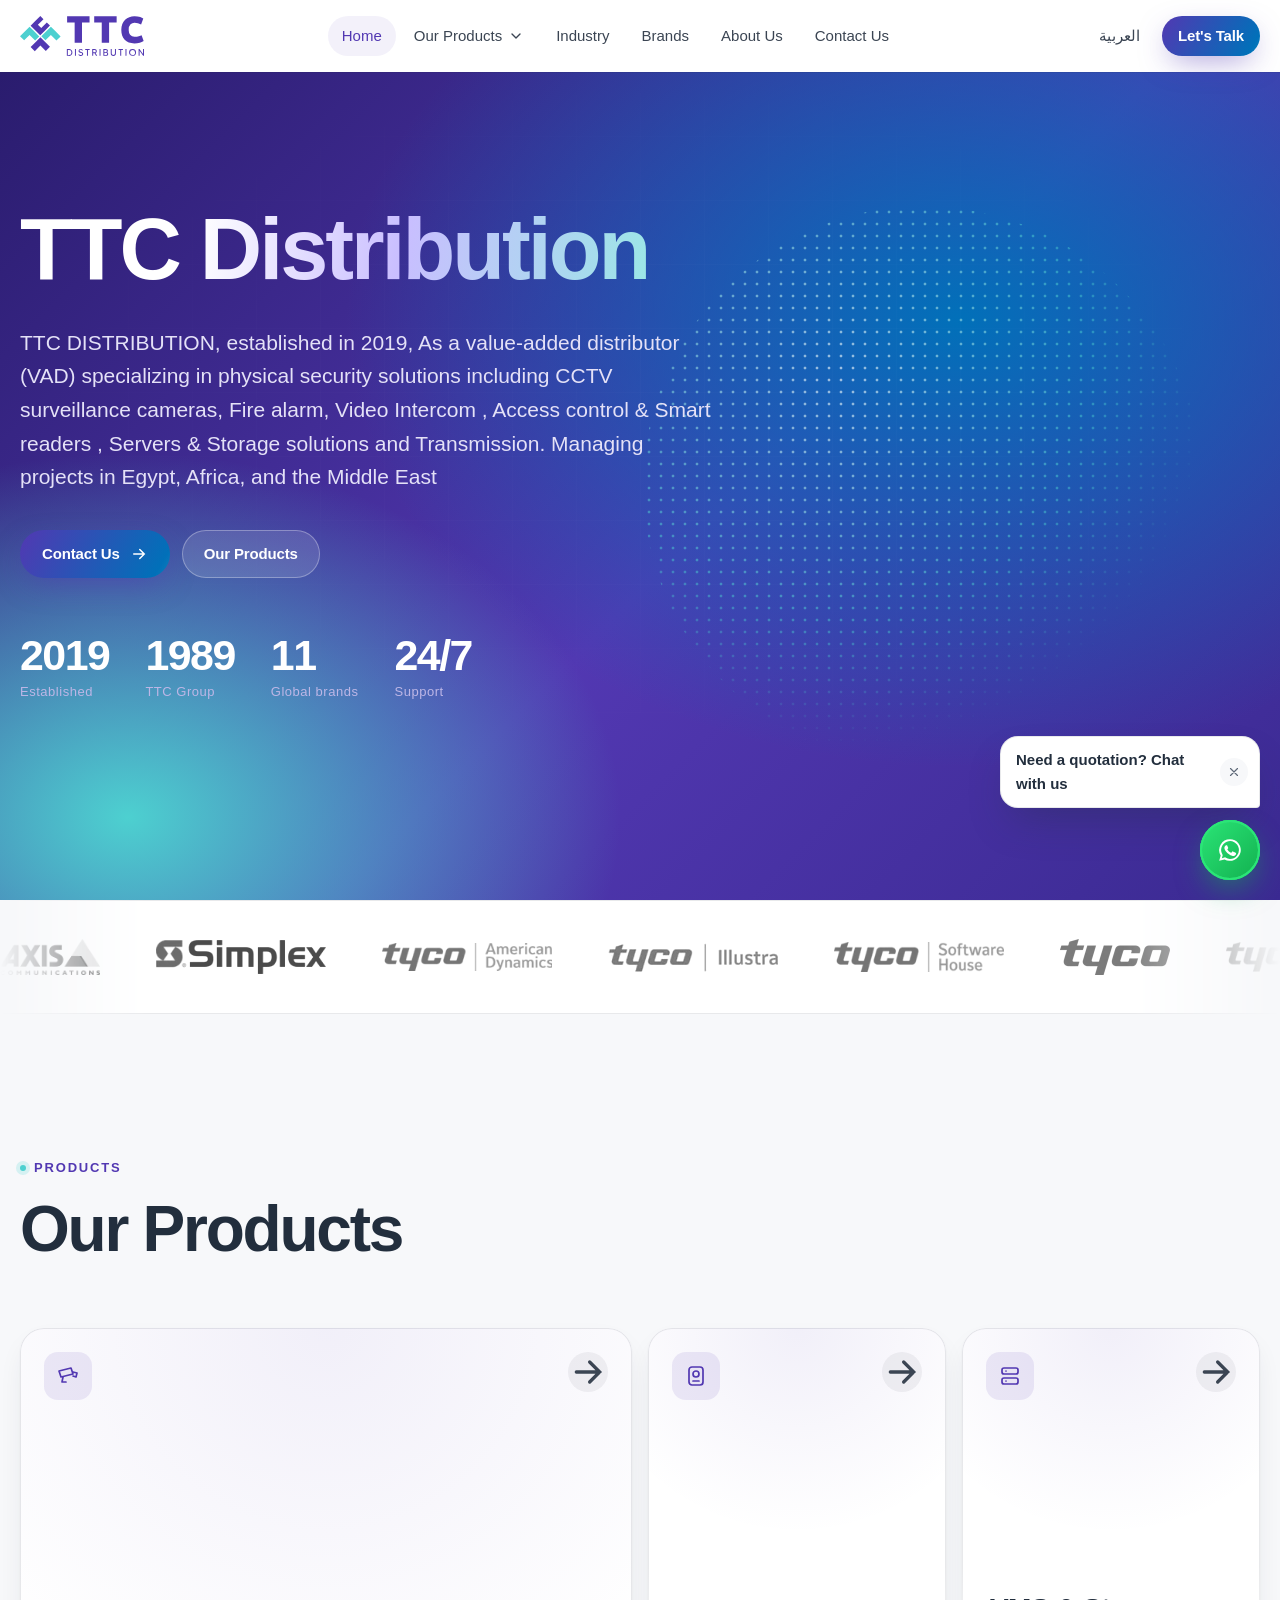
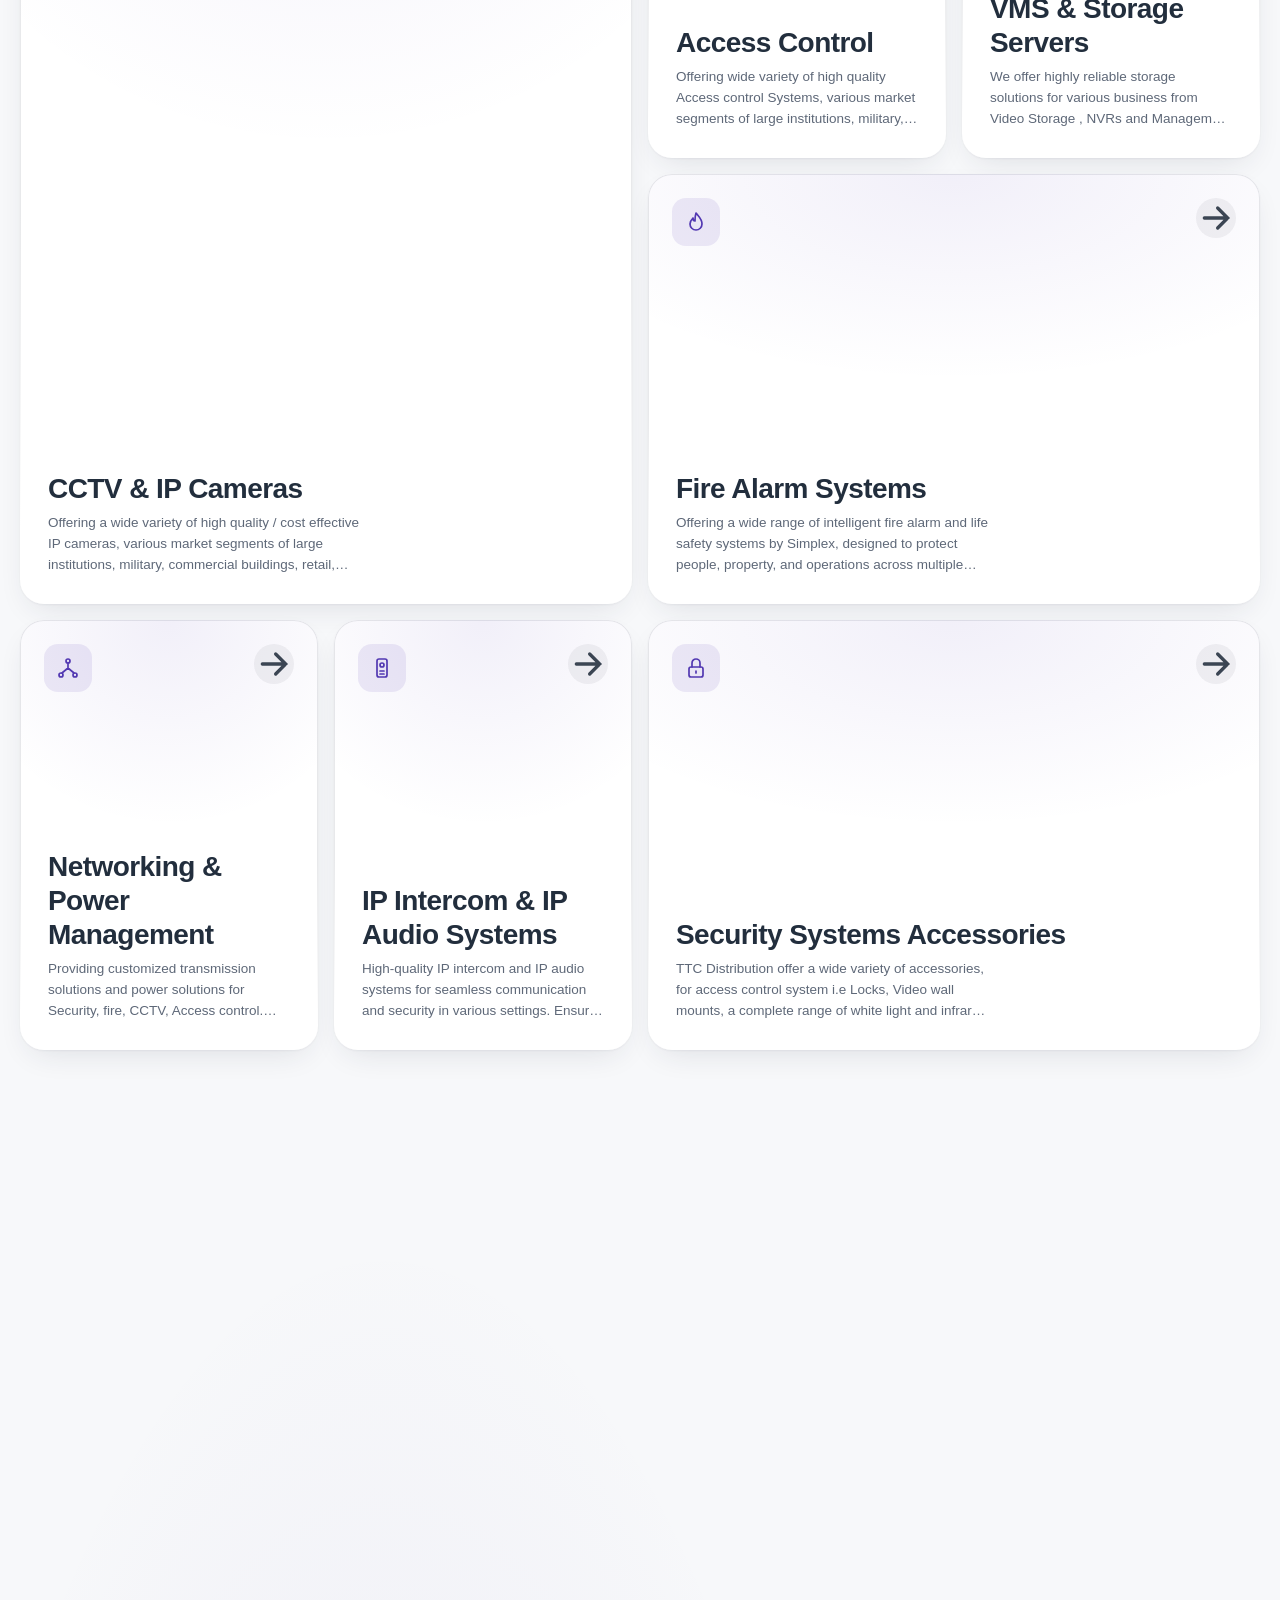
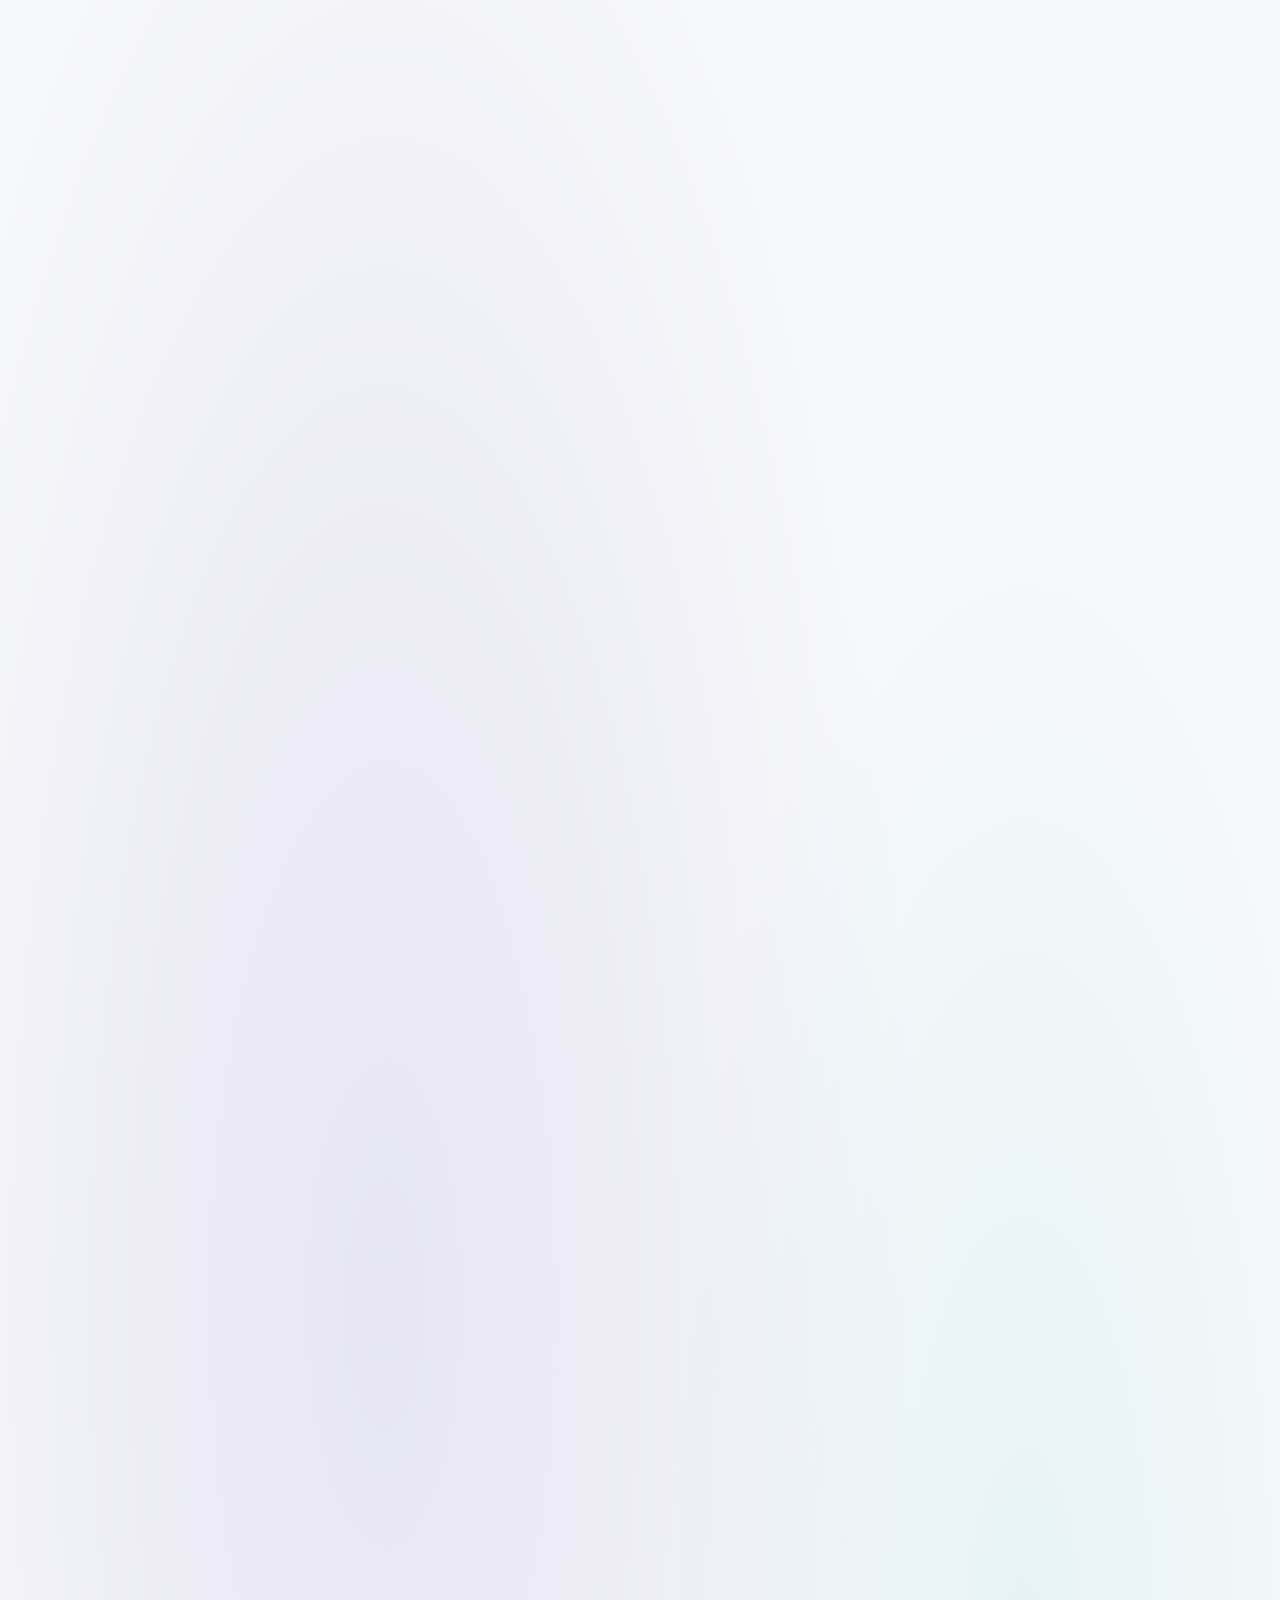
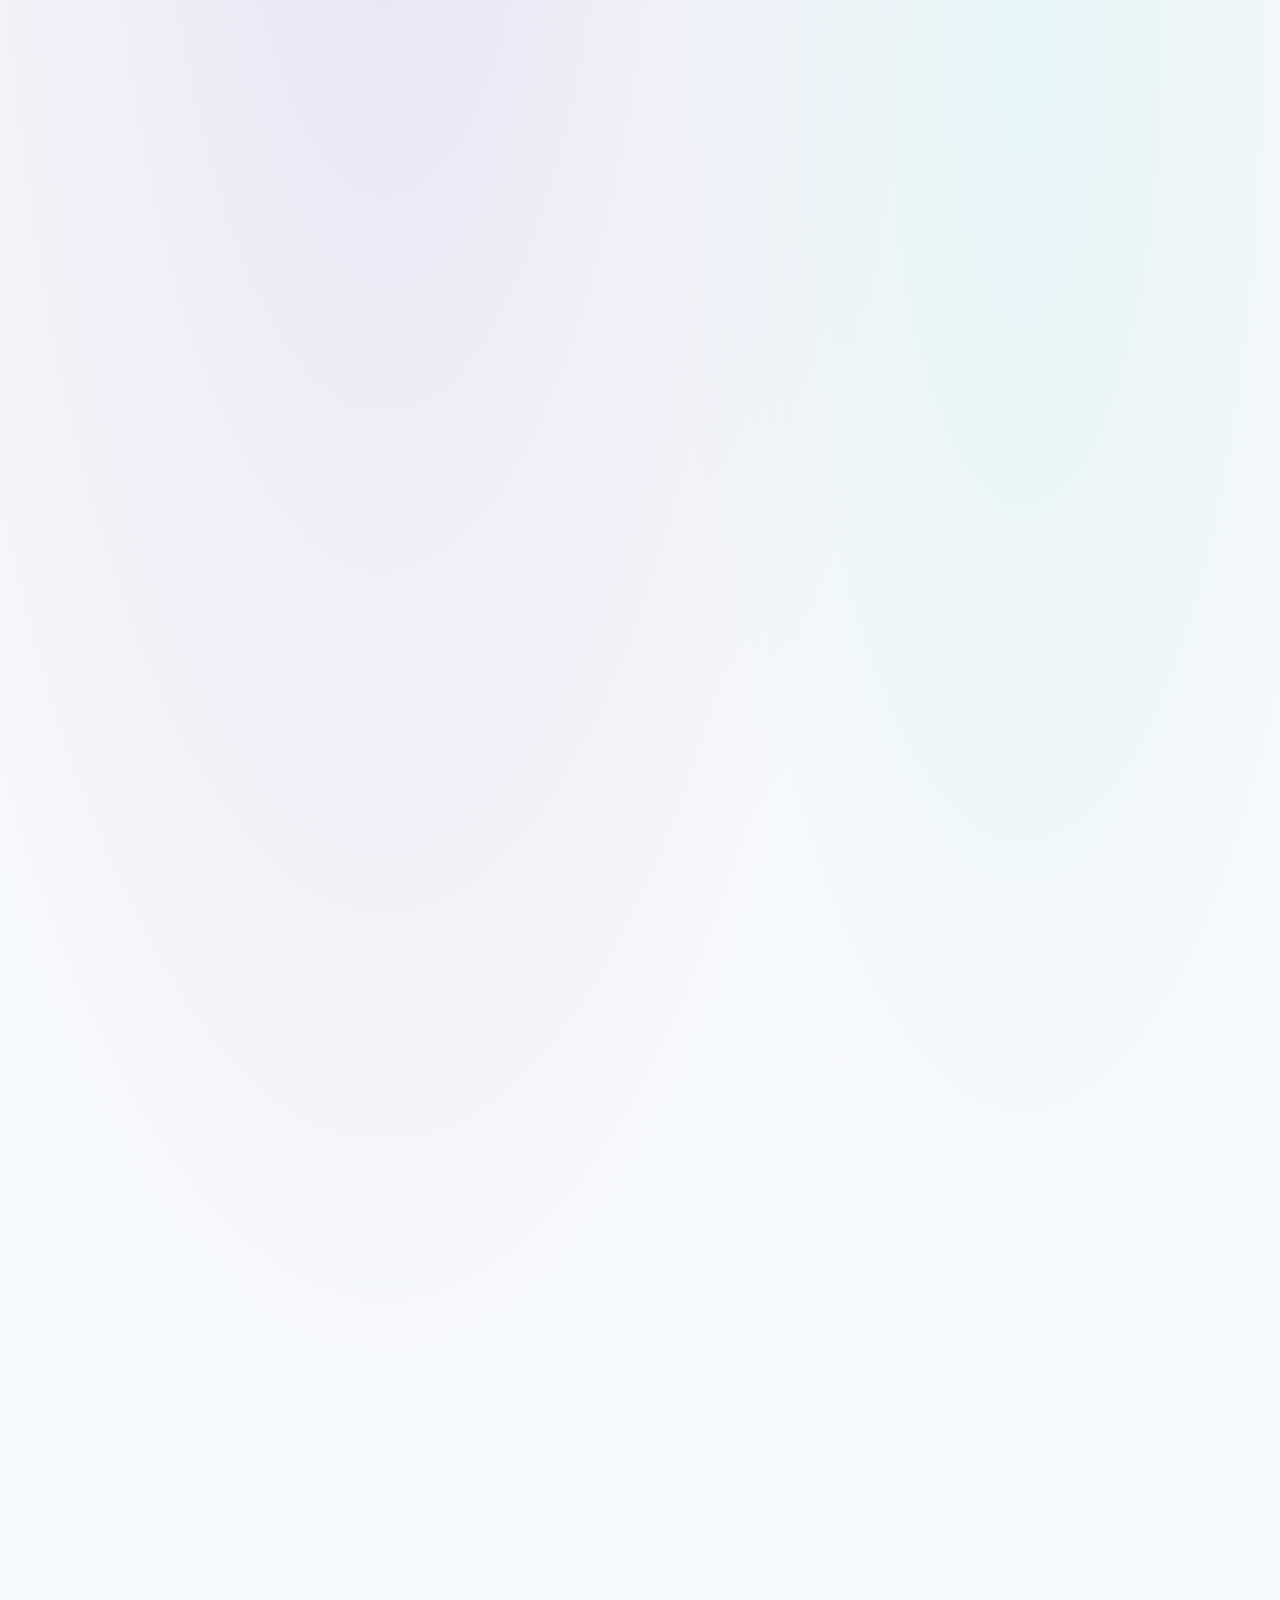
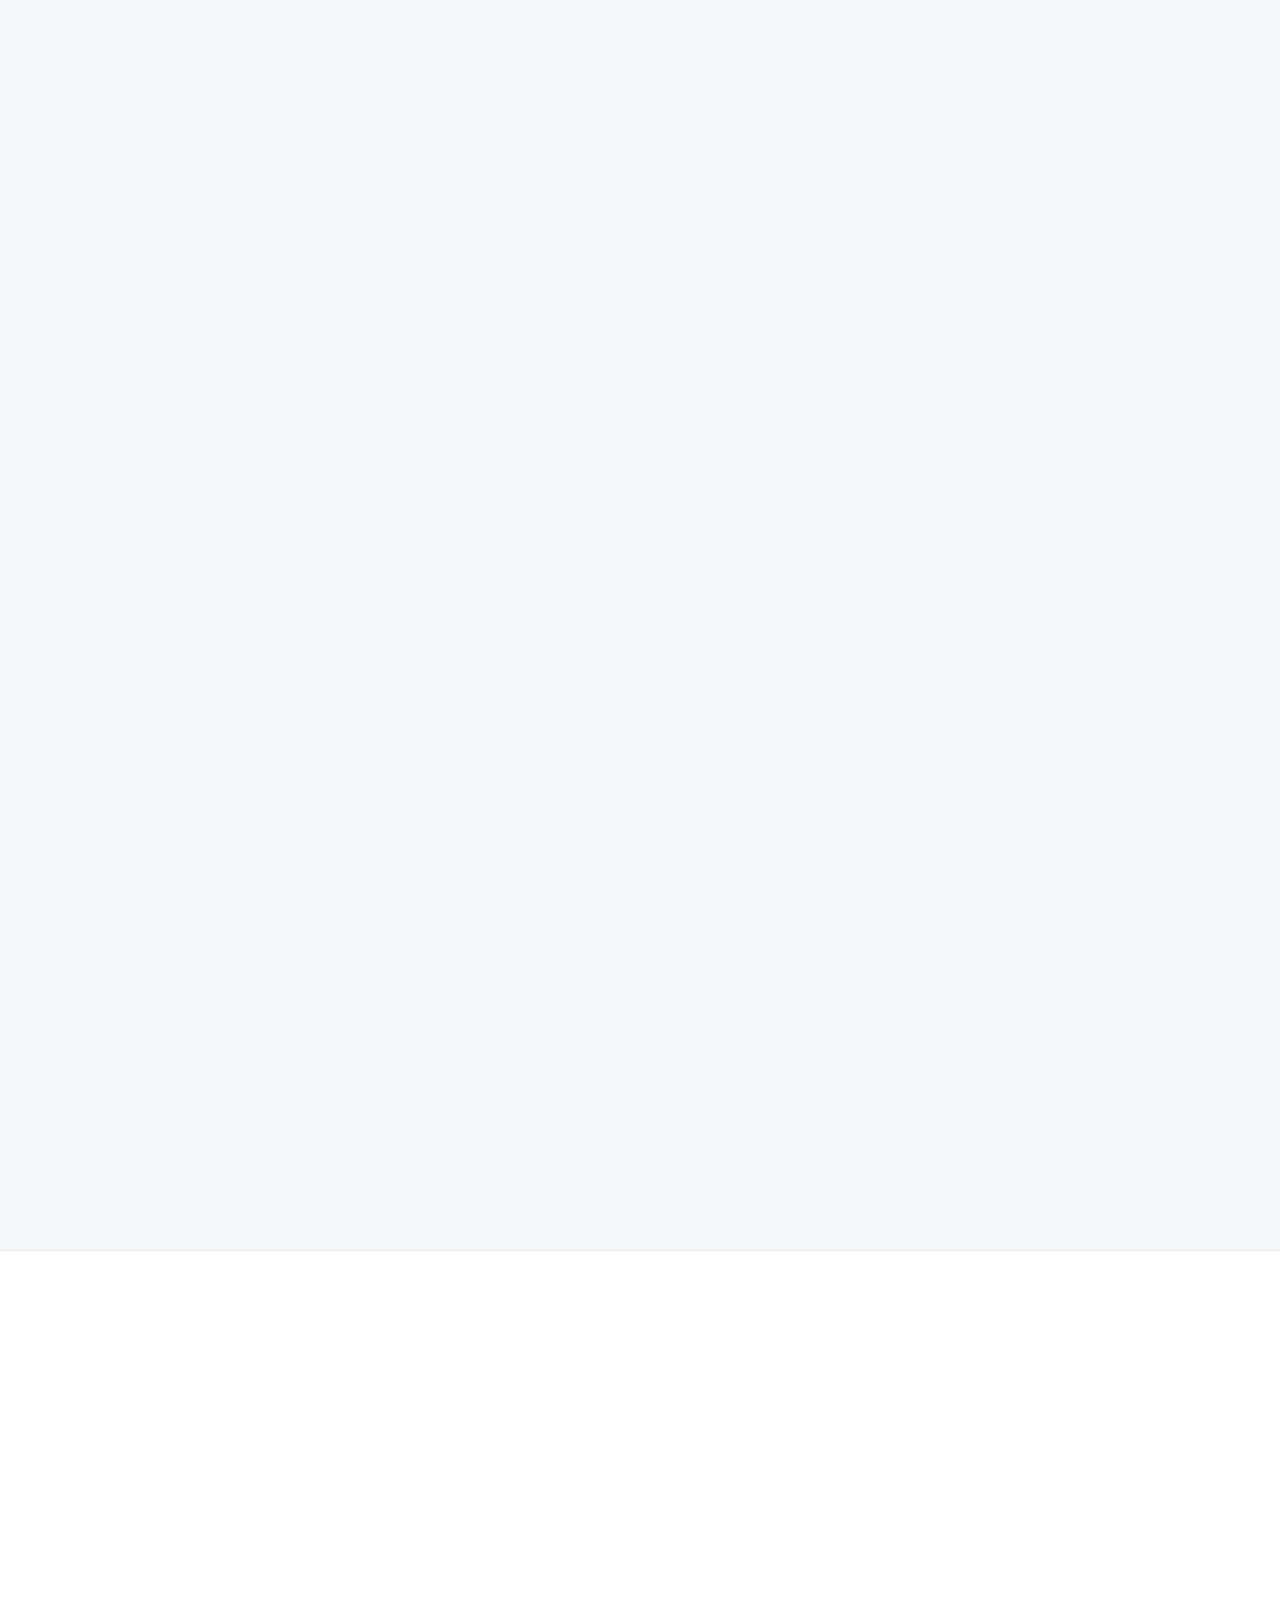
==== index.html @ cf0fea91 "TTC demo site (EN/AR) Co-Authored-By: Claude Opus 5.5 <noreply@anthropic.com>" ====
<!doctype html>
<html lang="en" dir="ltr" class="js">
<head>
  <meta charset="utf-8">
  <meta name="viewport" content="width=device-width, initial-scale=1, viewport-fit=cover">
  <title>TTC Distribution – A Value-added distributor (VAD) of Physical Security Solutions</title>
  <meta name="description" content="TTC DISTRIBUTION is a value-added distributor (VAD) of Physical security solutions such as Access control, CCTV, IP Camera, Video Storage and Management, Industrial Network and connectivity, Power Management, Security System accessories">
  <meta name="theme-color" content="#5238B2">
  <link rel="alternate" hreflang="en" href="https://ttcdist.com/">
  <link rel="alternate" hreflang="ar" href="https://ttcdist.com/ar/">
  <link rel="alternate" hreflang="x-default" href="https://ttcdist.com/">
  <link rel="icon" href="assets/img/ttc-logo.svg" type="image/svg+xml">
  <link rel="preload" href="assets/img/ttc-logo.svg" as="image">
  <style data-inline>:root{--violet-300:#A796E6;--violet-400:#6E55D6;--violet-500:#5238B2;--violet-600:#452E9A;--violet-700:#35237A;--teal-300:#9BE6E6;--teal-400:#4DD0D0;--teal-500:#2BB3B3;--blue-400:#2B8ED0;--blue-500:#0170B9;--navy-900:#222E3D;--navy-800:#3B4553;--bg:#F7F8FA;--bg-alt:#EEF1F8;--surface:#FFFFFF;--fg:#222E3D;--fg-rgb:34,46,61;--ink-300:#3B4553;--ink-400:#5E6878;--ink-500:#5F6B7D;--white:var(--fg);--line:rgba(34,46,61,.10);--grad-brand:linear-gradient(120deg,#5238B2 0%,#0170B9 60%,#4DD0D0 100%);--grad-text:linear-gradient(100deg,#5238B2 0%,#0170B9 55%,#2BB3B3 100%);--grad-glow:radial-gradient(60% 60% at 50% 40%,rgba(82,56,178,.16) 0%,rgba(1,112,185,.06) 45%,transparent 75%);--grad-card:linear-gradient(180deg,#FFFFFF 0%,#FAFBFE 100%);--grad-hero:radial-gradient(80% 90% at 75% 30%,#0170B9 0%,transparent 60%),radial-gradient(70% 80% at 10% 90%,#4DD0D0 0%,transparent 55%),linear-gradient(135deg,#2A1C6E 0%,#5238B2 55%,#3B2A92 100%);--font-sans:-apple-system,BlinkMacSystemFont,"SF Pro Display","SF Pro Text","Segoe UI",Roboto,"Helvetica Neue",Arial,sans-serif;--font-ar:-apple-system,BlinkMacSystemFont,"SF Arabic","Segoe UI","Noto Sans Arabic",Tahoma,sans-serif;--font-mono:ui-monospace,"SF Mono",Menlo,Consolas,monospace;--fs-xs:0.8125rem;--fs-sm:0.9375rem;--fs-base:1.0625rem;--fs-lg:clamp(1.125rem,1.05rem + .35vw,1.3125rem);--fs-xl:clamp(1.375rem,1.2rem + .8vw,1.75rem);--fs-2xl:clamp(1.75rem,1.4rem + 1.6vw,2.75rem);--fs-3xl:clamp(2.25rem,1.6rem + 3vw,4rem);--fs-hero:clamp(2.75rem,1.5rem + 6vw,6.5rem);--lh-tight:1.05;--lh-snug:1.2;--lh-body:1.6;--tracking-tight:-0.035em;--tracking-snug:-0.02em;--s-1:4px;--s-2:8px;--s-3:12px;--s-4:16px;--s-5:24px;--s-6:32px;--s-7:48px;--s-8:64px;--s-9:96px;--s-10:144px;--r-sm:10px;--r-md:16px;--r-lg:24px;--r-xl:32px;--r-full:999px;--shadow-1:0 1px 2px rgba(34,46,61,.06),0 8px 24px rgba(34,46,61,.08);--shadow-card:0 1px 2px rgba(34,46,61,.05),0 12px 32px -12px rgba(34,46,61,.14);--shadow-glow:0 10px 30px -8px rgba(82,56,178,.55);--ease-out:cubic-bezier(.16,1,.3,1);--ease-in-out:cubic-bezier(.65,0,.35,1);--dur-1:150ms;--dur-2:300ms;--dur-3:600ms;--container:1240px;--header-h:72px}.theme-dark{--bg:#1C1452;--surface:rgba(255,255,255,.06);--fg:#FFFFFF;--fg-rgb:255,255,255;--ink-300:#E4E1F7;--ink-400:#BDB6E6;--ink-500:#9C93D6;--white:#FFFFFF;--line:rgba(255,255,255,.14);--grad-text:linear-gradient(100deg,#FFFFFF 0%,#C9BEFF 45%,#9BE6E6 100%);--grad-card:linear-gradient(180deg,rgba(255,255,255,.08),rgba(255,255,255,.03));color:var(--ink-300)}*,*::before,*::after{box-sizing:border-box;margin:0;padding:0}html{-webkit-text-size-adjust:100%;scroll-padding-top:calc(var(--header-h) + 16px);background:var(--bg)}body{font-family:var(--font-sans);font-size:var(--fs-base);line-height:var(--lh-body);color:var(--ink-300);background:var(--bg);-webkit-font-smoothing:antialiased;-moz-osx-font-smoothing:grayscale;overflow-x:hidden}html[lang="ar"] body{font-family:var(--font-ar)}img,svg,canvas{display:block;max-width:100%}a{color:inherit;text-decoration:none}button{font:inherit;color:inherit;background:none;border:0;cursor:pointer}h1,h2,h3,h4{color:var(--white);font-weight:600;letter-spacing:var(--tracking-snug);line-height:var(--lh-snug)}:focus-visible{outline:2px solid var(--teal-400);outline-offset:3px;border-radius:6px}::selection{background:var(--violet-500);color:var(--fg)}body.is-locked{overflow:hidden}.container{width:min(100% - 40px,var(--container));margin-inline:auto}.skip-link{position:absolute;inset-inline-start:16px;top:-60px;z-index:200;background:var(--white);color:var(--surface);padding:10px 16px;border-radius:var(--r-sm);font-weight:600;transition:top var(--dur-2) var(--ease-out)}.skip-link:focus{top:12px}.sr-only{position:absolute;width:1px;height:1px;overflow:hidden;clip:rect(0 0 0 0);white-space:nowrap}.eyebrow{display:inline-flex;align-items:center;gap:8px;font-size:var(--fs-xs);font-weight:600;letter-spacing:.14em;text-transform:uppercase;color:var(--teal-300)}.eyebrow::before{content:"";width:6px;height:6px;border-radius:50%;background:var(--teal-400);box-shadow:0 0 12px var(--teal-400)}.grad-text{background:var(--grad-text);-webkit-background-clip:text;background-clip:text;color:transparent}.h-display{font-size:var(--fs-hero);line-height:var(--lh-tight);letter-spacing:var(--tracking-tight);font-weight:700}.h-section{font-size:var(--fs-3xl);line-height:1.08;letter-spacing:var(--tracking-tight);font-weight:700}.lead{font-size:var(--fs-lg);color:var(--ink-300);max-width:60ch}.btn{--h:48px;display:inline-flex;align-items:center;justify-content:center;gap:10px;min-height:var(--h);padding:0 22px;border-radius:var(--r-full);font-size:var(--fs-sm);font-weight:600;letter-spacing:-.01em;white-space:nowrap;transition:transform var(--dur-2) var(--ease-out),box-shadow var(--dur-2) var(--ease-out),background var(--dur-2)}.btn svg{width:18px;height:18px}.btn--primary{background:var(--grad-brand);background-size:160% 100%;color:var(--fg);box-shadow:var(--shadow-glow)}.btn--primary:hover{transform:translateY(-2px);background-position:100% 0}.btn--ghost{background:rgba(var(--fg-rgb),.06);color:var(--white);box-shadow:inset 0 0 0 1px rgba(var(--fg-rgb),.14)}.btn--ghost:hover{background:rgba(var(--fg-rgb),.12)}.btn--sm{--h:40px;padding:0 16px}.btn:active{transform:scale(.98)}.header{position:fixed;inset:0 0 auto;z-index:100;height:var(--header-h);transition:background var(--dur-2),box-shadow var(--dur-2),transform var(--dur-3) var(--ease-out)}.header.is-scrolled{background:rgba(5,7,13,.72);-webkit-backdrop-filter:saturate(180%) blur(20px);backdrop-filter:saturate(180%) blur(20px);box-shadow:0 1px 0 rgba(var(--fg-rgb),.06)}.header.is-hidden{transform:translateY(-100%)}.header__inner{height:100%;display:flex;align-items:center;justify-content:space-between;gap:24px}.logo{display:flex;align-items:center;gap:10px;color:var(--fg);font-weight:700;letter-spacing:-.02em}.logo svg{width:34px;height:34px}.logo small{display:block;font-size:10px;letter-spacing:.32em;color:var(--ink-400);font-weight:600}.nav{display:flex;align-items:center;gap:4px}.nav a{padding:8px 14px;border-radius:var(--r-full);font-size:var(--fs-sm);color:var(--ink-300);transition:color var(--dur-1),background var(--dur-1)}.nav a:hover,.nav a[aria-current="page"]{color:var(--fg);background:rgba(var(--fg-rgb),.06)}.header__actions{display:flex;align-items:center;gap:10px}.lang{font-size:var(--fs-sm);color:var(--ink-300);padding:8px 12px;border-radius:var(--r-full)}.lang:hover{color:var(--fg)}.burger{display:none;width:44px;height:44px;border-radius:12px;place-items:center;background:rgba(var(--fg-rgb),.06)}.burger span{display:block;width:18px;height:1.5px;background:#fff;border-radius:2px;transition:transform var(--dur-2) var(--ease-out)}.burger span+span{margin-top:5px}@media (max-width:960px){.nav,.header__actions .lang,.header__actions .btn{display:none}.burger{display:grid}}.drawer{position:fixed;inset:0;z-index:150;visibility:hidden;pointer-events:none}.drawer.is-open{visibility:visible;pointer-events:auto}.drawer__scrim{position:absolute;inset:0;background:rgba(3,5,10,.6);-webkit-backdrop-filter:blur(6px);backdrop-filter:blur(6px);opacity:0;transition:opacity var(--dur-2)}.drawer.is-open .drawer__scrim{opacity:1}.drawer__panel{position:absolute;inset-block:0;inset-inline-end:0;width:min(88vw,380px);background:var(--surface);box-shadow:-20px 0 60px rgba(0,0,0,.5);display:flex;flex-direction:column;padding:16px 20px 28px;transform:translateX(100%);transition:transform 420ms var(--ease-out);overflow-y:auto;overscroll-behavior:contain}html[dir="rtl"] .drawer__panel{transform:translateX(-100%)}.drawer.is-open .drawer__panel{transform:none}.drawer__top{display:flex;align-items:center;justify-content:space-between;height:52px;margin-bottom:12px}.drawer__close{width:44px;height:44px;border-radius:12px;display:grid;place-items:center;background:rgba(var(--fg-rgb),.06)}.drawer__close svg{width:20px;height:20px}.drawer__nav a,.drawer__nav button{display:flex;align-items:center;justify-content:space-between;width:100%;min-height:56px;font-size:1.25rem;font-weight:600;color:var(--fg);letter-spacing:-.02em;border-bottom:1px solid rgba(var(--fg-rgb),.06);text-align:start}.drawer__nav button svg{width:20px;height:20px;transition:transform var(--dur-2) var(--ease-out)}.drawer__nav button[aria-expanded="true"] svg{transform:rotate(180deg)}.drawer__sub{display:grid;grid-template-rows:0fr;transition:grid-template-rows var(--dur-2) var(--ease-out)}.drawer__sub.is-open{grid-template-rows:1fr}.drawer__sub>div{overflow:hidden}.drawer__sub a{min-height:48px;font-size:1rem;font-weight:500;color:var(--ink-300);padding-inline-start:12px;border-bottom:0}.drawer__foot{margin-top:auto;padding-top:24px;display:grid;gap:12px}.hero{position:relative;min-height:100svh;display:grid;align-items:center;overflow:hidden;isolation:isolate}.hero__canvas{position:absolute;inset:0;z-index:-1;width:100%;height:100%}.hero__glow{position:absolute;inset:-20% -10% auto;height:120%;background:var(--grad-glow);z-index:-2;pointer-events:none}.hero__grid{position:absolute;inset:0;z-index:-2;opacity:.35;pointer-events:none;background-image:linear-gradient(rgba(var(--fg-rgb),.04) 1px,transparent 1px),linear-gradient(90deg,rgba(var(--fg-rgb),.04) 1px,transparent 1px);background-size:64px 64px;mask-image:radial-gradient(70% 60% at 50% 40%,#000 30%,transparent 80%)}.hero__content{padding-top:calc(var(--header-h) + 40px);padding-bottom:120px;max-width:760px;position:relative}.hero__content .lead{margin-top:24px}.hero__cta{display:flex;flex-wrap:wrap;gap:12px;margin-top:36px}.hero__stats{display:flex;flex-wrap:wrap;gap:36px;margin-top:56px}.stat b{display:block;font-size:var(--fs-2xl);color:var(--fg);font-weight:700;letter-spacing:var(--tracking-tight);line-height:1}.stat span{font-size:var(--fs-xs);color:var(--ink-400);letter-spacing:.04em}.hero__scroll{position:absolute;bottom:28px;left:50%;translate:-50% 0;font-size:var(--fs-xs);color:var(--ink-400);display:grid;justify-items:center;gap:10px}.hero__scroll i{width:1px;height:42px;background:linear-gradient(var(--teal-400),transparent);animation:drip 2s var(--ease-in-out) infinite}@keyframes drip{0%{transform:scaleY(0);transform-origin:top}50%{transform:scaleY(1);transform-origin:top}51%{transform-origin:bottom}100%{transform:scaleY(0);transform-origin:bottom}}@media (max-width:960px){.hero{align-items:end}.hero__content{padding-bottom:96px}.hero__stats{gap:24px}}.section{padding-block:var(--s-10);position:relative}.section__head{display:grid;gap:16px;margin-bottom:var(--s-8);max-width:780px}.section__head--center{margin-inline:auto;text-align:center;justify-items:center}@media (max-width:720px){.section{padding-block:var(--s-9)}}.brands{padding-block:40px;border-block:1px solid rgba(var(--fg-rgb),.06);overflow:hidden;mask-image:linear-gradient(90deg,transparent,#000 12%,#000 88%,transparent)}.brands__track{display:flex;gap:72px;width:max-content;animation:marquee 38s linear infinite}.brands__track span{font-size:1.5rem;font-weight:700;color:var(--ink-500);letter-spacing:-.02em;white-space:nowrap}@keyframes marquee{to{transform:translateX(-50%)}}.bento{display:grid;grid-template-columns:repeat(6,1fr);gap:16px}.tile{position:relative;grid-column:span 2;min-height:300px;border-radius:var(--r-lg);padding:28px;background:var(--grad-card);box-shadow:inset 0 0 0 1px rgba(var(--fg-rgb),.07);overflow:hidden;display:flex;flex-direction:column;justify-content:flex-end;transition:transform var(--dur-3) var(--ease-out),box-shadow var(--dur-2)}.tile:hover{transform:translateY(-4px);box-shadow:inset 0 0 0 1px rgba(139,116,255,.45),0 30px 60px -30px rgba(106,75,255,.6)}.tile--wide{grid-column:span 4}.tile--tall{grid-row:span 2}.tile h3{font-size:var(--fs-xl)}.tile p{font-size:var(--fs-sm);color:var(--ink-400);margin-top:8px;max-width:42ch}.tile__icon{position:absolute;top:24px;inset-inline-start:24px;width:48px;height:48px;border-radius:14px;display:grid;place-items:center;background:rgba(106,75,255,.16);color:var(--violet-300)}.tile__icon svg{width:24px;height:24px}.tile__arrow{position:absolute;top:24px;inset-inline-end:24px;width:40px;height:40px;border-radius:50%;display:grid;place-items:center;background:rgba(var(--fg-rgb),.06);transition:transform var(--dur-2) var(--ease-out),background var(--dur-2)}.tile:hover .tile__arrow{transform:rotate(-45deg);background:var(--violet-500)}.tile__canvas{position:absolute;inset:0 0 35% 0;width:100%;height:65%;pointer-events:none}.tile__orb{position:absolute;width:260px;height:260px;border-radius:50%;filter:blur(60px);opacity:.45;top:-60px;inset-inline-end:-60px;background:var(--violet-500)}.tile__orb--teal{background:var(--teal-500)}.tile__orb--blue{background:var(--blue-500)}@media (max-width:960px){.bento{grid-template-columns:1fr 1fr}.tile,.tile--wide{grid-column:span 2}.tile--tall{grid-row:auto}}@media (min-width:600px) and (max-width:960px){.tile{grid-column:span 1}.tile--wide{grid-column:span 2}}.story{position:relative}.story__pin{height:100svh;display:grid;grid-template-columns:1fr 1fr;align-items:center;gap:48px}.story__stage{position:relative;aspect-ratio:1;max-height:72svh;justify-self:center;width:100%}.story__stage canvas{width:100%;height:100%}.story__steps{position:relative;height:280px}.story__step{position:absolute;inset:0;opacity:0}.story__step h3{font-size:var(--fs-2xl);letter-spacing:var(--tracking-tight)}.story__step p{margin-top:14px;font-size:var(--fs-lg);max-width:44ch}.story__step .num{font-family:var(--font-mono);color:var(--teal-300);font-size:var(--fs-sm);margin-bottom:12px;display:block}.story__progress{display:flex;gap:8px;margin-top:24px}.story__progress i{height:3px;flex:1;border-radius:3px;background:rgba(var(--fg-rgb),.1);overflow:hidden;position:relative}.story__progress i b{position:absolute;inset:0;background:var(--grad-brand);transform:scaleX(0);transform-origin:left}@media (max-width:960px){.story__pin{grid-template-columns:1fr;grid-template-rows:55svh auto;gap:8px;align-content:center}.story__stage{max-height:55svh;aspect-ratio:auto;height:100%}.story__steps{height:220px}}.numbers{display:grid;grid-template-columns:repeat(4,1fr);gap:1px;background:rgba(var(--fg-rgb),.07);border-radius:var(--r-lg);overflow:hidden}.numbers div{background:var(--bg);padding:40px 28px}.numbers b{display:block;font-size:var(--fs-3xl);font-weight:700;color:var(--fg);letter-spacing:var(--tracking-tight);line-height:1}.numbers span{display:block;margin-top:12px;font-size:var(--fs-sm);color:var(--ink-400)}@media (max-width:720px){.numbers{grid-template-columns:1fr 1fr}.numbers div{padding:28px 20px}}.industries{display:grid;grid-template-columns:repeat(auto-fill,minmax(220px,1fr));gap:12px}.chip-card{padding:22px;border-radius:var(--r-md);background:var(--grad-card);box-shadow:inset 0 0 0 1px rgba(var(--fg-rgb),.07);display:flex;align-items:center;gap:14px;color:var(--fg);font-weight:600}.chip-card svg{width:22px;height:22px;color:var(--teal-300);flex:none}.cta{position:relative;border-radius:var(--r-xl);padding:clamp(40px,6vw,88px);overflow:hidden;isolation:isolate;background:linear-gradient(135deg,var(--violet-700),var(--ink-850) 60%);box-shadow:inset 0 0 0 1px rgba(var(--fg-rgb),.08)}.cta::before{content:"";position:absolute;inset:auto -20% -60% 30%;height:140%;background:radial-gradient(closest-side,rgba(63,232,218,.35),transparent);z-index:-1}.cta h2{font-size:var(--fs-3xl);letter-spacing:var(--tracking-tight);max-width:18ch}.cta p{margin-top:16px;max-width:52ch}.cta .hero__cta{margin-top:32px}.footer{padding-block:72px 40px;border-top:1px solid rgba(var(--fg-rgb),.06);margin-top:var(--s-9)}.footer__grid{display:grid;grid-template-columns:1.4fr repeat(3,1fr);gap:40px}.footer h4{font-size:var(--fs-sm);color:var(--fg);margin-bottom:16px}.footer li{list-style:none}.footer li a{display:inline-block;padding:6px 0;font-size:var(--fs-sm);color:var(--ink-400)}.footer li a:hover{color:var(--fg)}.footer__bottom{display:flex;justify-content:space-between;flex-wrap:wrap;gap:12px;margin-top:56px;font-size:var(--fs-xs);color:var(--ink-500)}@media (max-width:820px){.footer__grid{grid-template-columns:1fr 1fr}.footer__grid>div:first-child{grid-column:1/-1}}.fab{position:fixed;inset-inline-end:20px;bottom:calc(20px + env(safe-area-inset-bottom));z-index:90;width:56px;height:56px;border-radius:50%;display:grid;place-items:center;background:#25D366;color:var(--fg);box-shadow:0 10px 30px rgba(37,211,102,.35);transition:transform var(--dur-2) var(--ease-out)}.fab:hover{transform:scale(1.06)}.fab svg{width:26px;height:26px}.page-hero{padding-top:calc(var(--header-h) + 72px);padding-bottom:48px;position:relative;overflow:hidden}.page-hero::before{content:"";position:absolute;inset:-40% -10% auto;height:120%;background:var(--grad-glow);z-index:-1}.crumbs{display:flex;gap:8px;font-size:var(--fs-xs);color:var(--ink-400);margin-bottom:20px;flex-wrap:wrap}.crumbs a:hover{color:var(--fg)}.crumbs span[aria-current]{color:var(--ink-300)}.catalog{display:grid;grid-template-columns:260px 1fr;gap:40px;align-items:start}.filters{position:sticky;top:calc(var(--header-h) + 20px);display:grid;gap:28px}.filters h3{font-size:var(--fs-xs);text-transform:uppercase;letter-spacing:.14em;color:var(--ink-400);margin-bottom:12px;font-weight:600}.search{position:relative}.search input{width:100%;height:48px;border-radius:var(--r-full);border:0;background:rgba(var(--fg-rgb),.06);color:var(--fg);padding:0 18px 0 44px;font:inherit;font-size:var(--fs-sm);box-shadow:inset 0 0 0 1px rgba(var(--fg-rgb),.08)}.search input:focus{outline:none;box-shadow:inset 0 0 0 1.5px var(--violet-400)}.search svg{position:absolute;left:16px;top:50%;translate:0 -50%;width:18px;height:18px;color:var(--ink-400)}.chips{display:flex;flex-wrap:wrap;gap:8px}.chip{min-height:38px;padding:0 14px;border-radius:var(--r-full);font-size:var(--fs-sm);background:rgba(var(--fg-rgb),.05);color:var(--ink-300);box-shadow:inset 0 0 0 1px rgba(var(--fg-rgb),.08);transition:all var(--dur-1)}.chip:hover{color:var(--fg)}.chip[aria-pressed="true"]{background:var(--violet-500);color:var(--fg);box-shadow:none}.catalog__bar{display:flex;justify-content:space-between;align-items:center;margin-bottom:20px;font-size:var(--fs-sm);color:var(--ink-400)}.grid{display:grid;grid-template-columns:repeat(auto-fill,minmax(260px,1fr));gap:16px}.card{position:relative;border-radius:var(--r-lg);background:var(--grad-card);box-shadow:inset 0 0 0 1px rgba(var(--fg-rgb),.07);overflow:hidden;display:flex;flex-direction:column;transition:transform var(--dur-3) var(--ease-out),box-shadow var(--dur-2)}.card:hover{transform:translateY(-4px);box-shadow:inset 0 0 0 1px rgba(139,116,255,.45),0 30px 60px -30px rgba(106,75,255,.55)}.card__media{position:relative;aspect-ratio:4/3;background:radial-gradient(60% 60% at 50% 45%,rgba(106,75,255,.25),transparent 70%)}.card__media canvas{width:100%;height:100%}.card__badge{position:absolute;top:14px;inset-inline-start:14px;font-size:11px;font-weight:600;letter-spacing:.06em;padding:5px 10px;border-radius:var(--r-full);background:rgba(5,7,13,.6);color:var(--teal-300);-webkit-backdrop-filter:blur(8px);backdrop-filter:blur(8px)}.card__3d{position:absolute;top:14px;inset-inline-end:14px;font-size:11px;font-weight:700;padding:5px 9px;border-radius:var(--r-full);background:rgba(106,75,255,.25);color:var(--violet-300)}.card__body{padding:20px 22px 22px;display:grid;gap:6px;flex:1}.card__body h3{font-size:var(--fs-lg);letter-spacing:-.02em}.card__body p{font-size:var(--fs-sm);color:var(--ink-400)}.card__specs{display:flex;flex-wrap:wrap;gap:6px;margin-top:8px}.card__specs span{font-size:12px;padding:4px 9px;border-radius:8px;background:rgba(var(--fg-rgb),.05);color:var(--ink-300)}.card__foot{display:flex;justify-content:space-between;align-items:center;margin-top:14px}.card__link{font-size:var(--fs-sm);font-weight:600;color:var(--fg);display:inline-flex;gap:6px;align-items:center}.card__link::after{content:"";position:absolute;inset:0}.rfq-add{position:relative;z-index:2;width:40px;height:40px;border-radius:50%;display:grid;place-items:center;background:rgba(var(--fg-rgb),.07);transition:background var(--dur-1)}.rfq-add:hover{background:var(--violet-500)}.rfq-add[aria-pressed="true"]{background:var(--teal-500);color:var(--ink-950)}.rfq-add svg{width:18px;height:18px}.empty{padding:60px;text-align:center;color:var(--ink-400);grid-column:1/-1}.filters__toggle{display:none}@media (max-width:960px){.catalog{grid-template-columns:1fr}.filters{position:static;display:none}.filters.is-open{display:grid}.filters__toggle{display:inline-flex}}.rfq-bar{position:fixed;left:50%;bottom:calc(20px + env(safe-area-inset-bottom));translate:-50% 140%;z-index:95;display:flex;align-items:center;gap:16px;padding:10px 10px 10px 22px;border-radius:var(--r-full);background:rgba(15,22,38,.85);-webkit-backdrop-filter:blur(18px);backdrop-filter:blur(18px);box-shadow:inset 0 0 0 1px rgba(var(--fg-rgb),.1),0 20px 50px rgba(0,0,0,.5);transition:translate var(--dur-3) var(--ease-out);color:var(--fg);font-size:var(--fs-sm)}.rfq-bar.is-visible{translate:-50% 0}@media (max-width:600px){.rfq-bar{width:calc(100% - 100px);left:20px;translate:0 140%}.rfq-bar.is-visible{translate:0 0}}.pdp{display:grid;grid-template-columns:1.15fr 1fr;gap:56px;align-items:start;padding-top:calc(var(--header-h) + 32px)}.viewer{position:sticky;top:calc(var(--header-h) + 20px);aspect-ratio:1;border-radius:var(--r-xl);overflow:hidden;background:radial-gradient(70% 70% at 50% 40%,rgba(106,75,255,.28),rgba(10,15,28,1) 75%);box-shadow:inset 0 0 0 1px rgba(var(--fg-rgb),.08);touch-action:none}.viewer canvas{width:100%;height:100%;cursor:grab}.viewer canvas:active{cursor:grabbing}.viewer__ui{position:absolute;inset:auto 16px 16px;display:flex;justify-content:space-between;align-items:center;gap:8px;pointer-events:none}.viewer__ui>*{pointer-events:auto}.views{display:flex;gap:6px;padding:6px;border-radius:var(--r-full);background:rgba(5,7,13,.6);-webkit-backdrop-filter:blur(12px);backdrop-filter:blur(12px)}.views button{min-height:36px;padding:0 12px;border-radius:var(--r-full);font-size:12px;font-weight:600;color:var(--ink-300)}.views button[aria-pressed="true"]{background:#fff;color:var(--surface)}.viewer__hint{position:absolute;top:16px;inset-inline-start:16px;font-size:12px;color:var(--ink-300);padding:6px 12px;border-radius:var(--r-full);background:rgba(5,7,13,.5);display:flex;gap:8px;align-items:center}.viewer__hint svg{width:16px;height:16px}.icon-btn{width:44px;height:44px;border-radius:50%;display:grid;place-items:center;background:rgba(5,7,13,.6);-webkit-backdrop-filter:blur(12px);backdrop-filter:blur(12px)}.icon-btn svg{width:18px;height:18px}.pdp__info h1{font-size:var(--fs-3xl);letter-spacing:var(--tracking-tight);line-height:1.05;margin-top:12px}.pdp__info .lead{margin-top:18px}.pdp__meta{display:flex;gap:10px;flex-wrap:wrap;margin-top:20px}.pdp__meta span{font-size:12px;padding:6px 12px;border-radius:var(--r-full);background:rgba(var(--fg-rgb),.06);color:var(--ink-300)}.pdp__cta{display:flex;gap:12px;flex-wrap:wrap;margin-top:32px}.specs{margin-top:48px;border-radius:var(--r-lg);overflow:hidden;box-shadow:inset 0 0 0 1px rgba(var(--fg-rgb),.08)}.specs h2{font-size:var(--fs-lg);padding:20px 22px;background:rgba(var(--fg-rgb),.03)}.specs dl{display:grid;grid-template-columns:minmax(120px,40%) 1fr}.specs dt,.specs dd{padding:14px 22px;border-top:1px solid rgba(var(--fg-rgb),.06);font-size:var(--fs-sm)}.specs dt{color:var(--ink-400)}.specs dd{color:var(--fg)}.features{display:grid;grid-template-columns:1fr 1fr;gap:12px;margin-top:24px}.feature{padding:18px;border-radius:var(--r-md);background:var(--grad-card);box-shadow:inset 0 0 0 1px rgba(var(--fg-rgb),.07)}.feature b{display:block;color:var(--fg);font-size:var(--fs-sm)}.feature span{font-size:13px;color:var(--ink-400)}.downloads{margin-top:24px;display:grid;gap:10px}.download{display:flex;align-items:center;justify-content:space-between;padding:16px 20px;border-radius:var(--r-md);background:rgba(var(--fg-rgb),.04);box-shadow:inset 0 0 0 1px rgba(var(--fg-rgb),.07);color:var(--fg);font-size:var(--fs-sm);font-weight:500}.download:hover{background:rgba(var(--fg-rgb),.08)}.download small{color:var(--ink-400);font-weight:400;margin-inline-start:8px}@media (max-width:960px){.pdp{grid-template-columns:1fr;gap:28px}.viewer{position:relative;top:0;aspect-ratio:1/1.05}.features{grid-template-columns:1fr}}.js [data-reveal]{opacity:0;transform:translateY(28px)}.split-line{display:block;overflow:hidden;padding-bottom:.06em}.split-line>span{display:inline-block}@media (prefers-reduced-motion:reduce){*,*::before,*::after{animation-duration:.01ms!important;animation-iteration-count:1!important;transition-duration:.01ms!important;scroll-behavior:auto!important}.js [data-reveal]{opacity:1;transform:none}}html[dir="rtl"] h1,html[dir="rtl"] h2,html[dir="rtl"] h3,html[dir="rtl"] h4,html[dir="rtl"] .h-display,html[dir="rtl"] .h-section,html[dir="rtl"] .btn,html[dir="rtl"] .eyebrow,html[dir="rtl"] .stat b,html[dir="rtl"] .numbers b,html[dir="rtl"] .drawer__nav a,html[dir="rtl"] .drawer__nav button{letter-spacing:0}html[dir="rtl"] .eyebrow{text-transform:none;font-size:var(--fs-sm)}html[dir="rtl"] .h-display{line-height:1.25}html[dir="rtl"] .h-section,html[dir="rtl"] .pdp__info h1,html[dir="rtl"] .cta h2{line-height:1.3}html[dir="rtl"] body{line-height:1.8}html[dir="rtl"] .grad-text{padding-bottom:.08em}html[dir="rtl"] .btn svg,html[dir="rtl"] .tile__arrow svg{transform:scaleX(-1)}html[dir="rtl"] .tile:hover .tile__arrow{transform:rotate(45deg)}html[dir="rtl"] .search svg{left:auto;right:16px}html[dir="rtl"] .search input{padding:0 44px 0 18px}html[dir="rtl"] .story__progress i b{transform-origin:right}html[dir="rtl"] .brands__track{animation-direction:reverse}html[dir="rtl"] .hero__content{margin-inline-start:0}@media (max-width:600px){html[dir="rtl"] .rfq-bar{left:auto;right:20px}}.fab{transition:transform var(--dur-3) var(--ease-out),opacity var(--dur-2)}.fab.is-hidden{transform:translateY(120px);opacity:0}@media (max-width:960px){.hero{display:block;min-height:auto}.hero__canvas{position:relative;inset:auto;height:44svh;min-height:300px;margin-top:var(--header-h)}.hero__content{padding-top:0;padding-bottom:64px;margin-top:-12px}.hero__scroll{display:none}.hero__stats{display:grid;grid-template-columns:repeat(3,auto);justify-content:start;gap:28px;margin-top:40px}.tile{min-height:210px}.story__steps{height:270px}.footer li a{display:flex;align-items:center;min-height:44px;padding:0}.crumbs a{padding-block:12px}.catalog__bar span:last-child{display:none}.fab{width:52px;height:52px}}@media (min-width:1400px){.hero>.container,.header__inner{width:min(100% - 8vw,1680px)}.hero__content{max-width:min(760px,46vw)}}.tile{min-height:360px;background:linear-gradient(180deg,rgba(var(--fg-rgb),.05),rgba(var(--fg-rgb),.01)),radial-gradient(120% 80% at 50% 0%,rgba(106,75,255,.12),transparent 60%)}.tile--tall{min-height:520px}.tile .tile__canvas{position:absolute;inset:0 0 auto 0;width:100%;height:68%;z-index:0}.tile--tall .tile__canvas{height:74%}.tile h3,.tile p{position:relative;z-index:1}.tile::after{content:"";position:absolute;inset:auto 0 0 0;height:45%;background:linear-gradient(transparent,var(--surface) 85%);z-index:0;pointer-events:none}.tile__icon,.tile__arrow{z-index:2}@media (max-width:960px){.tile{min-height:330px}.tile--tall{min-height:420px}}.story{background:radial-gradient(60% 70% at 30% 50%,rgba(106,75,255,.18),transparent 70%),radial-gradient(40% 50% at 80% 60%,rgba(63,232,218,.08),transparent 70%)}.story__pin{grid-template-columns:1.25fr 1fr}.story__stage{max-height:82svh}.story__stage::before{content:"";position:absolute;inset:8%;border-radius:50%;background:radial-gradient(closest-side,rgba(139,116,255,.35),rgba(10,124,255,.12) 60%,transparent);filter:blur(8px)}.story__ring{position:absolute;inset:4%;border-radius:50%;border:1px dashed rgba(139,116,255,.35);animation:spin 40s linear infinite;pointer-events:none}.story__ring:nth-child(2){inset:14%;border:1px solid rgba(63,232,218,.18);animation-duration:28s;animation-direction:reverse}.story__ring::after{content:"";position:absolute;top:-4px;left:50%;width:8px;height:8px;border-radius:50%;background:var(--teal-400);box-shadow:0 0 14px var(--teal-400)}@keyframes spin{to{transform:rotate(360deg)}}.story__stage canvas{position:relative;z-index:1}.story__big{position:absolute;inset-inline-end:-2%;bottom:4%;font-size:clamp(120px,16vw,240px);font-weight:800;line-height:1;letter-spacing:-.06em;color:transparent;-webkit-text-stroke:1px rgba(var(--fg-rgb),.09);pointer-events:none;z-index:0;font-family:var(--font-sans)}.story__chips{display:flex;flex-wrap:wrap;gap:8px;margin-top:20px}.story__chips span{font-size:13px;padding:7px 12px;border-radius:var(--r-full);background:rgba(var(--fg-rgb),.06);color:var(--fg);box-shadow:inset 0 0 0 1px rgba(var(--fg-rgb),.08)}.story__steps{height:330px}@media (max-width:960px){.story__pin{grid-template-columns:1fr}.story__steps{height:300px}.story__big{font-size:110px}}.ind-carousel{position:relative}.ind-track{display:grid;grid-auto-flow:column;grid-auto-columns:minmax(300px,calc((100% - 48px)/4));gap:16px;overflow-x:auto;scroll-snap-type:x mandatory;scrollbar-width:none;padding-block:6px 10px;cursor:grab;overscroll-behavior-x:contain}.ind-track::-webkit-scrollbar{display:none}.ind-track.is-dragging{cursor:grabbing;scroll-snap-type:none}.ind-card{scroll-snap-align:start;border-radius:var(--r-lg);overflow:hidden;background:var(--surface);box-shadow:inset 0 0 0 1px rgba(var(--fg-rgb),.08);display:flex;flex-direction:column;transition:transform var(--dur-3) var(--ease-out),box-shadow var(--dur-2);user-select:none}.ind-card:hover{transform:translateY(-6px);box-shadow:inset 0 0 0 1px color-mix(in srgb,var(--c1) 60%,transparent),0 30px 60px -30px var(--c1)}.ind-card__visual{position:relative;height:220px;display:grid;place-items:center;overflow:hidden;color:var(--fg);background:radial-gradient(70% 90% at 30% 20%,color-mix(in srgb,var(--c1) 85%,transparent),transparent 70%),radial-gradient(70% 90% at 80% 100%,color-mix(in srgb,var(--c2) 75%,transparent),transparent 70%),#0b1020}.ind-card__visual::before{content:"";position:absolute;inset:0;opacity:.35;background-image:linear-gradient(rgba(var(--fg-rgb),.12) 1px,transparent 1px),linear-gradient(90deg,rgba(var(--fg-rgb),.12) 1px,transparent 1px);background-size:28px 28px;mask-image:radial-gradient(70% 70% at 50% 50%,#000,transparent)}.ind-card__visual svg{position:relative;width:92px;height:92px;filter:drop-shadow(0 10px 30px rgba(0,0,0,.4));transition:transform var(--dur-3) var(--ease-out)}.ind-card:hover .ind-card__visual svg{transform:scale(1.1) rotate(-4deg)}.ind-card__num{position:absolute;top:16px;inset-inline-start:18px;font-family:var(--font-mono);font-size:13px;color:rgba(var(--fg-rgb),.75)}.ind-card__body{padding:22px 22px 24px;display:grid;gap:10px;flex:1;align-content:start}.ind-card__body h3{font-size:var(--fs-lg)}.ind-card__body p{font-size:var(--fs-sm);color:var(--ink-400)}.ind-card__tags{display:flex;flex-wrap:wrap;gap:6px;list-style:none;margin-top:4px}.ind-card__tags li{font-size:12px;padding:4px 10px;border-radius:var(--r-full);background:rgba(var(--fg-rgb),.06);color:var(--ink-300)}.ind-nav{display:flex;align-items:center;justify-content:space-between;gap:24px;margin-top:28px}.ind-dots{flex:1;height:3px;border-radius:3px;background:rgba(var(--fg-rgb),.08);position:relative;overflow:hidden;max-width:420px}.ind-dots i{position:absolute;inset-block:0;inset-inline-start:0;width:25%;border-radius:3px;background:var(--grad-brand);transition:inset-inline-start var(--dur-2) var(--ease-out)}.ind-arrows{display:flex;gap:10px}.ind-btn{width:52px;height:52px;border-radius:50%;display:grid;place-items:center;background:rgba(var(--fg-rgb),.06);box-shadow:inset 0 0 0 1px rgba(var(--fg-rgb),.1);transition:background var(--dur-1),transform var(--dur-2)}.ind-btn:hover{background:var(--violet-500);transform:scale(1.05)}.ind-btn:disabled{opacity:.35;pointer-events:none}.ind-btn svg{width:20px;height:20px}html[dir="rtl"] .ind-btn svg{transform:scaleX(-1)}@media (max-width:960px){.ind-track{grid-auto-columns:82%}.ind-card__visual{height:190px}}.cta{display:grid;grid-template-columns:1.1fr 1fr;align-items:center;gap:24px}.cta__visual{position:relative;height:420px}.cta__canvas{width:100%;height:100%}.cta__badge{position:absolute;padding:12px 16px;border-radius:16px;background:rgba(10,15,28,.7);-webkit-backdrop-filter:blur(14px);backdrop-filter:blur(14px);box-shadow:inset 0 0 0 1px rgba(var(--fg-rgb),.12),0 20px 40px rgba(0,0,0,.35);animation:float 6s var(--ease-in-out) infinite}.cta__badge b{display:block;color:var(--fg);font-size:var(--fs-xl);line-height:1.1}.cta__badge span{font-size:12px;color:var(--ink-300)}.cta__badge--0{top:8%;inset-inline-start:0}.cta__badge--1{bottom:12%;inset-inline-start:6%;animation-delay:-2s}.cta__badge--2{top:40%;inset-inline-end:0;animation-delay:-4s}@keyframes float{50%{transform:translateY(-10px)}}@media (max-width:960px){.cta{grid-template-columns:1fr}.cta__visual{height:320px}}html{overflow-x:clip}.story,.cta{overflow:clip}.story__stage{overflow:visible}.svc{display:grid;grid-template-columns:minmax(280px,380px) 1fr;gap:20px;align-items:stretch}.svc-tabs{display:grid;gap:6px;align-content:start}.svc-tab{position:relative;display:flex;align-items:center;gap:14px;min-height:64px;padding:12px 16px;border-radius:var(--r-md);text-align:start;color:var(--ink-400);font-weight:600;font-size:var(--fs-sm);overflow:hidden;transition:background var(--dur-2),color var(--dur-2)}.svc-tab:hover{color:var(--fg);background:rgba(var(--fg-rgb),.04)}.svc-tab[aria-selected="true"]{color:var(--fg);background:var(--grad-card);box-shadow:inset 0 0 0 1px rgba(139,116,255,.35)}.svc-tab__icon{flex:none;width:40px;height:40px;border-radius:12px;display:grid;place-items:center;background:rgba(var(--fg-rgb),.05);transition:background var(--dur-2),color var(--dur-2)}.svc-tab[aria-selected="true"] .svc-tab__icon{background:var(--grad-brand);color:var(--fg)}.svc-tab__icon svg{width:20px;height:20px}.svc-tab__bar{position:absolute;inset-inline-start:0;bottom:0;height:2px;width:100%;background:var(--grad-brand);transform:scaleX(0);transform-origin:left}html[dir="rtl"] .svc-tab__bar{transform-origin:right}.svc-panels{position:relative;border-radius:var(--r-xl);background:radial-gradient(80% 90% at 85% 0%,rgba(106,75,255,.22),transparent 60%),var(--surface);box-shadow:inset 0 0 0 1px rgba(var(--fg-rgb),.08);min-height:520px;overflow:hidden}.svc-panel{display:grid;grid-template-columns:200px 1fr;gap:36px;padding:clamp(28px,4vw,52px);height:100%;align-items:start}.svc-panel[hidden]{display:none}.svc-panel__visual{position:relative;aspect-ratio:1;border-radius:var(--r-lg);display:grid;place-items:center;background:radial-gradient(circle at 50% 40%,rgba(139,116,255,.45),rgba(10,124,255,.12) 55%,transparent 75%);box-shadow:inset 0 0 0 1px rgba(var(--fg-rgb),.08)}.svc-panel__visual::before{content:"";position:absolute;inset:12%;border-radius:50%;border:1px dashed rgba(63,232,218,.35);animation:spin 24s linear infinite}.svc-panel__icon{width:44%;height:44%;color:var(--fg);filter:drop-shadow(0 8px 24px rgba(106,75,255,.6))}.svc-panel__num{position:absolute;bottom:10px;inset-inline-end:14px;font-family:var(--font-mono);font-size:12px;color:var(--teal-300)}.svc-panel__text h3{font-size:var(--fs-2xl);letter-spacing:var(--tracking-tight);line-height:1.15}.svc-panel__text p{margin-top:14px;font-size:var(--fs-lg);color:var(--ink-300);max-width:56ch}.svc-chips{display:flex;flex-wrap:wrap;gap:8px;margin-top:22px}.svc-chips span{font-size:13px;padding:8px 14px;border-radius:var(--r-full);background:rgba(var(--fg-rgb),.06);color:var(--fg);box-shadow:inset 0 0 0 1px rgba(var(--fg-rgb),.08)}.calc{display:grid;grid-template-columns:1fr 1fr;gap:14px 18px;margin-top:22px}.calc label{display:grid;grid-template-columns:1fr auto;gap:8px;font-size:13px;color:var(--ink-400);align-items:center}.calc input[type=range]{grid-column:1/-1;accent-color:var(--violet-400);width:100%;height:28px}.calc output{font-weight:700;color:var(--fg);font-size:var(--fs-sm)}.calc select{grid-column:1/-1;height:44px;border-radius:12px;border:0;padding:0 12px;background:rgba(var(--fg-rgb),.06);color:var(--fg);font:inherit;font-size:var(--fs-sm);box-shadow:inset 0 0 0 1px rgba(var(--fg-rgb),.1)}.calc select option{background:var(--surface)}.calc__out{grid-column:1/-1;display:grid;grid-template-columns:1fr 1fr;gap:12px;margin-top:6px}.calc__out div{padding:18px;border-radius:var(--r-md);background:linear-gradient(135deg,rgba(106,75,255,.25),rgba(63,232,218,.1));box-shadow:inset 0 0 0 1px rgba(139,116,255,.3)}.calc__out span{display:block;font-size:12px;color:var(--ink-300)}.calc__out b{display:block;margin-top:6px;font-size:var(--fs-2xl);color:var(--fg);letter-spacing:var(--tracking-tight);line-height:1}.calc__note{grid-column:1/-1;font-size:12px;color:var(--ink-500);margin:0!important}@media (max-width:960px){.svc{grid-template-columns:1fr}.svc-tabs{grid-auto-flow:column;grid-auto-columns:max-content;overflow-x:auto;scrollbar-width:none;padding-bottom:4px;scroll-snap-type:x mandatory}.svc-tabs::-webkit-scrollbar{display:none}.svc-tab{min-height:52px;scroll-snap-align:start;white-space:nowrap}.svc-panel{grid-template-columns:1fr;gap:20px}.svc-panel__visual{width:120px}.svc-panels{min-height:0}.calc{grid-template-columns:1fr}}.faq{display:grid;grid-template-columns:1fr 1.4fr;gap:48px;align-items:start}.faq .section__head{position:sticky;top:calc(var(--header-h) + 24px)}.faq__list{display:grid;gap:10px}.faq__item{border-radius:var(--r-md);background:var(--grad-card);box-shadow:inset 0 0 0 1px rgba(var(--fg-rgb),.08);transition:box-shadow var(--dur-2)}.faq__item[open]{box-shadow:inset 0 0 0 1px rgba(139,116,255,.4)}.faq__item summary{list-style:none;cursor:pointer;display:flex;justify-content:space-between;align-items:center;gap:16px;min-height:64px;padding:16px 22px;color:var(--fg);font-weight:600}.faq__item summary::-webkit-details-marker{display:none}.faq__item summary span{position:relative;flex:none;width:28px;height:28px;border-radius:50%;background:rgba(var(--fg-rgb),.07)}.faq__item summary span::before,.faq__item summary span::after{content:"";position:absolute;left:50%;top:50%;width:12px;height:1.5px;background:#fff;translate:-50% -50%;transition:transform var(--dur-2) var(--ease-out)}.faq__item summary span::after{transform:rotate(90deg)}.faq__item[open] summary span{background:var(--violet-500)}.faq__item[open] summary span::after{transform:rotate(0)}.faq__a{padding:0 22px 20px;color:var(--ink-300);font-size:var(--fs-sm);max-width:70ch}@media (max-width:960px){.faq{grid-template-columns:1fr;gap:0}.faq .section__head{position:static}}.calc select,.calc select option{unicode-bidi:plaintext}html,body{background:var(--bg)}body{color:var(--ink-300)}.btn--primary,.chip[aria-pressed="true"],.svc-tab[aria-selected="true"] .svc-tab__icon,.ind-card__visual,.ind-card__visual *,.tile:hover .tile__arrow,.ind-btn:hover,.faq__item[open] summary span,.fab,.rfq-add:hover,.card__3d,.skip-link{color:#fff}.faq__item[open] summary span::before,.faq__item[open] summary span::after{background:#fff}.skip-link{background:var(--violet-500)}.header{background:rgba(255,255,255,.92);-webkit-backdrop-filter:saturate(180%) blur(16px);backdrop-filter:saturate(180%) blur(16px);box-shadow:0 1px 0 var(--line)}.header.is-scrolled{background:rgba(255,255,255,.96);box-shadow:0 6px 24px -12px rgba(34,46,61,.25)}.logo img{height:40px;width:auto}.nav a{color:var(--ink-300);font-weight:500}.nav a:hover,.nav a[aria-current="page"]{color:var(--violet-500);background:rgba(82,56,178,.07)}.lang{color:var(--ink-300)}.lang:hover{color:var(--violet-500)}.burger{background:rgba(82,56,178,.08)}.burger span{background:var(--violet-500)}.hero.theme-dark{background:var(--grad-hero);margin-top:var(--header-h)}.hero.theme-dark .hero__glow{display:none}.hero .hero__content{padding-top:56px}.cta.theme-dark{background:var(--grad-hero)}.cta.theme-dark::before{opacity:.5}.theme-dark .btn--ghost{background:rgba(255,255,255,.12);color:#fff;box-shadow:inset 0 0 0 1px rgba(255,255,255,.3)}.tile,.card,.ind-card,.chip-card,.faq__item,.feature,.specs,.download{background:var(--surface);box-shadow:var(--shadow-card),inset 0 0 0 1px var(--line)}.tile{background:radial-gradient(120% 80% at 50% 0%,rgba(82,56,178,.08),transparent 60%),var(--surface)}.tile:hover,.card:hover{box-shadow:0 30px 60px -30px rgba(82,56,178,.45),inset 0 0 0 1px rgba(82,56,178,.35)}.tile__icon{background:rgba(82,56,178,.1);color:var(--violet-500)}.tile__orb{opacity:.22}.svc-panels{background:radial-gradient(80% 90% at 85% 0%,rgba(82,56,178,.10),transparent 60%),var(--surface);box-shadow:var(--shadow-card),inset 0 0 0 1px var(--line)}.svc-panel__visual{background:radial-gradient(circle at 50% 40%,#6E55D6,#5238B2 55%,#35237A);box-shadow:var(--shadow-glow)}.svc-tab[aria-selected="true"]{background:var(--surface);box-shadow:var(--shadow-card),inset 0 0 0 1px rgba(82,56,178,.3);color:var(--violet-500)}.svc-tab:hover{color:var(--violet-500)}.calc__out div{background:linear-gradient(135deg,rgba(82,56,178,.10),rgba(77,208,208,.12));box-shadow:inset 0 0 0 1px rgba(82,56,178,.2)}.calc select option{background:#fff;color:var(--fg)}.numbers{background:var(--line)}.numbers div{background:var(--surface)}.brands{border-color:var(--line);background:var(--surface)}.card__badge{background:rgba(255,255,255,.9);color:var(--violet-500);box-shadow:var(--shadow-1)}.card__3d{background:var(--violet-500)}.card__media{background:radial-gradient(60% 60% at 50% 45%,rgba(82,56,178,.12),transparent 70%),var(--bg-alt)}.viewer{background:radial-gradient(70% 70% at 50% 40%,#FFFFFF,#E8EAF6 80%);box-shadow:var(--shadow-card),inset 0 0 0 1px var(--line)}.views,.icon-btn,.viewer__hint{background:rgba(255,255,255,.9);box-shadow:var(--shadow-1);color:var(--ink-300)}.views button[aria-pressed="true"]{background:var(--violet-500);color:#fff}.ind-card__visual{background:radial-gradient(70% 90% at 30% 20%,color-mix(in srgb,var(--c1) 90%,transparent),transparent 70%),radial-gradient(70% 90% at 80% 100%,color-mix(in srgb,var(--c2) 80%,transparent),transparent 70%),#2A1C6E}.ind-btn{background:var(--surface);box-shadow:var(--shadow-1),inset 0 0 0 1px var(--line);color:var(--violet-500)}.ind-btn:hover{background:var(--violet-500)}.story{background:radial-gradient(60% 70% at 30% 50%,rgba(82,56,178,.10),transparent 70%),radial-gradient(40% 50% at 80% 60%,rgba(77,208,208,.10),transparent 70%)}.story__big{-webkit-text-stroke:1.5px rgba(82,56,178,.16)}.story__stage::before{background:radial-gradient(closest-side,rgba(82,56,178,.22),rgba(1,112,185,.08) 60%,transparent)}.story__ring{border-color:rgba(82,56,178,.28)}.drawer__panel{background:var(--surface)}.drawer__nav a,.drawer__nav button{color:var(--fg);border-color:var(--line)}.footer{background:var(--surface);border-color:var(--line)}.eyebrow{color:var(--violet-500)}.eyebrow::before{background:var(--teal-400);box-shadow:0 0 0 4px rgba(77,208,208,.2)}.theme-dark .eyebrow{color:var(--teal-300)}.rfq-bar{background:rgba(255,255,255,.95);color:var(--fg);box-shadow:var(--shadow-1),inset 0 0 0 1px var(--line)}.tile::after{background:linear-gradient(transparent,var(--surface) 80%)}.js [data-reveal]{opacity:0;transform:translateY(28px);transition:opacity .9s var(--ease-out),transform .9s var(--ease-out)}.js [data-reveal].is-in{opacity:1;transform:none}.js [data-stagger]>*{opacity:0;transform:translateY(32px);transition:opacity .9s var(--ease-out),transform .9s var(--ease-out);transition-delay:calc(var(--i,0) * 70ms)}.js [data-stagger].is-in>*{opacity:1;transform:none}.is-split .split-line{display:inline-block;overflow:hidden;vertical-align:bottom;padding-bottom:.08em}.is-split .split-line>span{display:inline-block;animation:rise 1.1s var(--ease-out) both;animation-delay:calc(200ms + var(--i) * 70ms)}@keyframes rise{from{transform:translateY(110%)}}.hero .lead,.hero__cta,.hero__stats{animation:fadeUp 1s var(--ease-out) both}.hero .lead{animation-delay:.45s}.hero__cta{animation-delay:.55s}.hero__stats{animation-delay:.65s}@keyframes fadeUp{from{opacity:0;transform:translateY(20px)}}.is-anim .svc-panel__visual{animation:pop .9s var(--ease-out) both}.is-anim .svc-panel__text>*{animation:fadeUp .8s var(--ease-out) both}.is-anim .svc-panel__text>*:nth-child(2){animation-delay:.07s}.is-anim .svc-panel__text>*:nth-child(3){animation-delay:.14s}@keyframes pop{from{opacity:0;transform:scale(.85) rotate(-8deg)}}.story__big.is-anim{animation:fadeUp .8s var(--ease-out) both}.hero__canvas,.tile__canvas,.story__stage canvas,.cta__canvas,.card__media canvas,.viewer canvas{opacity:0;transition:opacity 1s var(--ease-out)}.is-3d .hero__canvas,.is-3d .tile__canvas,.is-3d .story__stage canvas,.is-3d .cta__canvas,.is-3d .card__media canvas,.is-3d .viewer canvas{opacity:1}.hero::after{content:"";position:absolute;z-index:-1;width:min(46vw,560px);aspect-ratio:1;inset-inline-end:6vw;top:50%;translate:0 -50%;border-radius:50%;background:radial-gradient(circle at 35% 30%,rgba(255,255,255,.6),rgba(77,208,208,.5) 45%,transparent 70%);-webkit-mask:radial-gradient(circle,#000 1.2px,transparent 1.7px) 0 0/12px 12px;mask:radial-gradient(circle,#000 1.2px,transparent 1.7px) 0 0/12px 12px;transition:opacity 1s}.is-3d .hero::after{opacity:0}@media (max-width:960px){.hero::after{inset-inline-end:50%;translate:50% 0;top:24px;width:70vw}}.header__inner{gap:16px}.nav__dd{position:relative}.nav__trigger{display:flex;align-items:center;gap:6px;padding:8px 14px;border-radius:var(--r-full);font-size:var(--fs-sm);font-weight:500;color:var(--ink-300)}.nav__trigger svg{width:16px;height:16px;transition:transform var(--dur-2) var(--ease-out)}.nav__trigger:hover,.nav__dd.is-open .nav__trigger,.nav__trigger[aria-current]{color:var(--violet-500);background:rgba(82,56,178,.07)}.nav__dd.is-open .nav__trigger svg{transform:rotate(180deg)}.mega{position:absolute;top:calc(100% + 12px);inset-inline-start:50%;translate:-50% 8px;width:min(640px,90vw);padding:14px;border-radius:var(--r-lg);background:#fff;box-shadow:0 30px 60px -20px rgba(34,46,61,.35),inset 0 0 0 1px var(--line);opacity:0;visibility:hidden;transition:opacity var(--dur-2),translate var(--dur-2) var(--ease-out),visibility var(--dur-2)}html[dir="rtl"] .mega{translate:50% 8px}.nav__dd.is-open .mega{opacity:1;visibility:visible;translate:-50% 0}html[dir="rtl"] .nav__dd.is-open .mega{translate:50% 0}.mega::before{content:"";position:absolute;inset:-14px 0 auto;height:14px}.mega__grid{display:grid;grid-template-columns:1fr 1fr;gap:4px}.nav .mega__item{display:flex;align-items:center;gap:12px;padding:12px;border-radius:14px;font-size:var(--fs-sm);font-weight:600;color:var(--fg);background:none}.nav .mega__item:hover{background:rgba(82,56,178,.07);color:var(--violet-500)}.mega__icon{flex:none;width:40px;height:40px;border-radius:12px;display:grid;place-items:center;background:rgba(82,56,178,.08);color:var(--violet-500);transition:background var(--dur-2),color var(--dur-2)}.mega__item:hover .mega__icon{background:var(--violet-500);color:#fff}.mega__icon svg{width:20px;height:20px}.nav .mega__all{display:block;margin-top:8px;padding:12px;border-radius:12px;text-align:center;font-weight:600;font-size:var(--fs-sm);color:var(--violet-500);background:var(--bg)}.drawer__sub a{display:flex;align-items:center;gap:12px}.drawer__sub .mega__icon{width:34px;height:34px}.fab{display:none}.wa{position:fixed;z-index:90;inset-inline-end:20px;bottom:calc(20px + env(safe-area-inset-bottom));display:flex;flex-direction:column;align-items:flex-end;gap:12px;transition:transform var(--dur-3) var(--ease-out)}html[dir="rtl"] .wa{align-items:flex-start}.wa.is-tucked{transform:translateY(8px) scale(.9)}.wa__btn{position:relative;display:flex;align-items:center;gap:0;height:60px;min-width:60px;padding:0 17px;border-radius:30px;background:linear-gradient(135deg,#2BE577,#12B04F);color:#fff;box-shadow:0 12px 30px -6px rgba(18,176,79,.6);transition:gap var(--dur-3) var(--ease-out),padding var(--dur-3) var(--ease-out),transform var(--dur-2) var(--ease-out);animation:waIn .8s 1.2s var(--ease-out) both}.wa__btn svg{position:relative;z-index:1;width:26px;height:26px;flex:none;animation:wiggle 5s 3s ease-in-out infinite}.wa__label{max-width:0;overflow:hidden;white-space:nowrap;font-weight:700;font-size:var(--fs-sm);transition:max-width var(--dur-3) var(--ease-out)}.wa__btn:hover,.wa__btn:focus-visible{gap:10px;padding-inline-end:22px;transform:translateY(-2px)}.wa__btn:hover .wa__label,.wa__btn:focus-visible .wa__label{max-width:220px}.wa__ring{position:absolute;inset:0;border-radius:inherit;border:2px solid #2BE577;animation:ring 2.6s var(--ease-out) infinite;pointer-events:none}.wa__ring+.wa__ring{animation-delay:1.3s}@keyframes ring{from{transform:scale(1);opacity:.7}to{transform:scale(1.55);opacity:0}}@keyframes wiggle{0%,86%,100%{transform:rotate(0)}88%{transform:rotate(-14deg)}90%{transform:rotate(12deg)}92%{transform:rotate(-8deg)}94%{transform:rotate(5deg)}}@keyframes waIn{from{opacity:0;transform:translateY(30px) scale(.6)}}.wa__bubble{position:relative;display:flex;align-items:center;gap:10px;max-width:260px;padding:12px 12px 12px 16px;border-radius:18px 18px 4px 18px;background:#fff;color:var(--fg);font-size:var(--fs-sm);font-weight:600;box-shadow:0 20px 40px -12px rgba(34,46,61,.35),inset 0 0 0 1px var(--line);opacity:0;visibility:hidden;transform:translateY(10px) scale(.95);transform-origin:bottom right;transition:opacity var(--dur-3),transform var(--dur-3) var(--ease-out),visibility var(--dur-3)}html[dir="rtl"] .wa__bubble{border-radius:18px 18px 18px 4px;transform-origin:bottom left;padding:12px 16px 12px 12px}.wa.has-bubble .wa__bubble{opacity:1;visibility:visible;transform:none}.wa__x{flex:none;width:28px;height:28px;border-radius:50%;display:grid;place-items:center;background:var(--bg);color:var(--ink-400)}.wa__x svg{width:14px;height:14px}@media (max-width:600px){.wa__btn{height:56px;min-width:56px;padding:0 15px}}.hero.theme-dark{min-height:calc(100svh - var(--header-h))}.hero .h-display{font-size:clamp(2.5rem,1.4rem + 5vw,5.5rem)}html[dir="rtl"] .hero .h-display{font-size:clamp(2.2rem,1.3rem + 4vw,4.5rem)}.hero__stats{display:flex;flex-wrap:wrap;gap:12px 36px}.hero__stats .stat b{color:#fff}.hero__stats .stat span{color:var(--ink-400)}@media (max-width:960px){.hero.theme-dark .hero__canvas{margin-top:0}.hero__stats{display:grid;grid-template-columns:repeat(2,auto);gap:20px 32px}}.brands{padding-block:28px}.brands__track{list-style:none;align-items:center;gap:56px}.brands__track li{flex:none;height:56px;display:grid;place-items:center}.brands__track img{height:44px;width:auto;max-width:170px;object-fit:contain;filter:grayscale(1) contrast(1.1);opacity:.7;transition:filter var(--dur-2),opacity var(--dur-2)}.brands__track li:hover img{filter:none;opacity:1}.brands:hover .brands__track{animation-play-state:paused}.bento{grid-template-columns:repeat(4,1fr)}.tile{grid-column:span 1;min-height:380px}.tile--wide{grid-column:span 2}.tile--tall{grid-row:span 2;min-height:520px}.tile p{font-size:13.5px;line-height:1.55;display:-webkit-box;-webkit-line-clamp:3;-webkit-box-orient:vertical;overflow:hidden}.tile:hover p{-webkit-line-clamp:unset}@media (max-width:1100px){.bento{grid-template-columns:repeat(2,1fr)}.tile,.tile--wide{grid-column:span 1}.tile--tall{grid-column:span 2;grid-row:auto}}@media (max-width:640px){.bento{grid-template-columns:1fr}.tile,.tile--wide,.tile--tall{grid-column:span 1;min-height:360px}}.story{height:380vh}.story .story__pin{position:sticky;top:0;height:100svh}.story.is-static{height:auto}.story.is-static .story__pin{position:static;height:auto;padding-block:80px}.story__intro{font-size:var(--fs-lg);font-weight:500;color:var(--ink-300);letter-spacing:0;line-height:1.55;margin:14px 0 24px;max-width:52ch}.story__steps{position:relative;height:250px}.story__step{position:absolute;inset:0;opacity:0;transform:translateY(24px);transition:opacity .6s var(--ease-out),transform .6s var(--ease-out);pointer-events:none}.story__step.is-active{opacity:1;transform:none;pointer-events:auto}.story.is-static .story__step{position:static;margin-bottom:24px}.story__step .num{font-family:var(--font-mono);color:var(--violet-500);font-size:var(--fs-sm)}.story__step p{font-size:var(--fs-base)}.link-arrow{color:var(--violet-500);font-weight:600}.link-arrow:hover{text-decoration:underline}@media (max-width:960px){.story__steps{height:260px}.story__intro{font-size:var(--fs-base);margin:8px 0 12px}}.ind-card__visual{height:200px}.ind-card__body{padding:18px 20px 22px}.ind-card__body h3{font-size:var(--fs-base)}.footer__mission{margin-top:16px;max-width:38ch;font-size:var(--fs-sm)}.footer__support{margin-top:10px;max-width:38ch;font-size:13px;color:var(--ink-400)}.footer__contact a{display:flex;align-items:flex-start;gap:10px}.footer__contact svg{flex:none;width:18px;height:18px;margin-top:2px;color:var(--violet-500)}.footer h4{color:var(--fg)}.contact-hero{padding-top:calc(var(--header-h) + 64px);padding-bottom:72px;background:var(--grad-hero);color:#fff}.contact-hero h1{color:#fff;font-size:var(--fs-3xl);letter-spacing:var(--tracking-tight)}.contact-hero p{color:#E4E1F7;margin-top:12px;max-width:56ch;font-size:var(--fs-lg)}.contact-cards{display:grid;grid-template-columns:repeat(3,1fr);gap:16px;margin-top:-40px;position:relative;z-index:2}.ccard{display:flex;gap:16px;align-items:flex-start;padding:24px;border-radius:var(--r-lg);background:#fff;box-shadow:var(--shadow-card),inset 0 0 0 1px var(--line);transition:transform var(--dur-3) var(--ease-out),box-shadow var(--dur-2)}.ccard:hover{transform:translateY(-4px);box-shadow:0 24px 50px -24px rgba(82,56,178,.45),inset 0 0 0 1px rgba(82,56,178,.3)}.ccard__icon{flex:none;width:48px;height:48px;border-radius:14px;display:grid;place-items:center;background:var(--grad-brand);color:#fff}.ccard__icon svg{width:22px;height:22px}.ccard h2{font-size:var(--fs-base);color:var(--fg)}.ccard p,.ccard a{font-size:var(--fs-sm);color:var(--ink-300)}.ccard a:hover{color:var(--violet-500)}.ccard__links{display:grid;gap:4px;margin-top:6px}.contact-main{display:grid;grid-template-columns:1.3fr 1fr;gap:28px;margin-top:48px;align-items:start}.cform{padding:clamp(24px,4vw,40px);border-radius:var(--r-xl);background:#fff;box-shadow:var(--shadow-card),inset 0 0 0 1px var(--line)}.cform h2{font-size:var(--fs-2xl);color:var(--fg)}.cform__grid{display:grid;grid-template-columns:1fr 1fr;gap:16px;margin-top:24px}.field{position:relative;display:grid}.field--full{grid-column:1/-1}.field input,.field textarea{width:100%;border:0;border-radius:14px;background:var(--bg);color:var(--fg);font:inherit;font-size:var(--fs-base);padding:24px 16px 10px;box-shadow:inset 0 0 0 1px var(--line);transition:box-shadow var(--dur-2),background var(--dur-2)}.field textarea{min-height:140px;resize:vertical}.field label{position:absolute;top:17px;inset-inline-start:16px;font-size:var(--fs-sm);color:var(--ink-400);pointer-events:none;transform-origin:left top;transition:transform var(--dur-2) var(--ease-out),color var(--dur-2)}html[dir="rtl"] .field label{transform-origin:right top}.field input:focus,.field textarea:focus{outline:none;background:#fff;box-shadow:inset 0 0 0 2px var(--violet-500)}.field input:focus+label,.field input:not(:placeholder-shown)+label,.field textarea:focus+label,.field textarea:not(:placeholder-shown)+label{transform:translateY(-10px) scale(.78);color:var(--violet-500)}.field.is-invalid input,.field.is-invalid textarea{box-shadow:inset 0 0 0 2px #E5484D}.field__err{font-size:12px;color:#C5383D;margin-top:6px}.cform__foot{display:flex;align-items:center;justify-content:space-between;gap:16px;flex-wrap:wrap;margin-top:20px}.cform__note{font-size:13px;color:var(--ink-400)}.cform__ok{display:none;text-align:center;padding:40px 10px}.cform.is-sent .cform__grid,.cform.is-sent .cform__foot,.cform.is-sent>h2{display:none}.cform.is-sent .cform__ok{display:block}.cform__ok svg{width:64px;height:64px;color:#12B04F;margin:0 auto 12px;animation:pop .8s var(--ease-out) both}.cform__ok h3{color:var(--fg);font-size:var(--fs-xl)}.btn.is-loading{pointer-events:none;opacity:.8}.side{display:grid;gap:16px}.mapcard{position:relative;border-radius:var(--r-xl);overflow:hidden;aspect-ratio:4/3;background:linear-gradient(135deg,#E8E4FB,#E3F6F6);box-shadow:var(--shadow-card),inset 0 0 0 1px var(--line)}.mapcard__poster{position:absolute;inset:0;display:grid;place-content:center;text-align:center;gap:12px;padding:20px;cursor:pointer;width:100%;color:var(--fg);font-weight:600;background-image:linear-gradient(rgba(82,56,178,.08) 1px,transparent 1px),linear-gradient(90deg,rgba(82,56,178,.08) 1px,transparent 1px);background-size:32px 32px}.mapcard__poster small{font-weight:400;color:var(--ink-400)}.mapcard__pin{width:56px;height:56px;border-radius:50% 50% 50% 0;rotate:-45deg;background:var(--grad-brand);display:grid;place-items:center;margin:0 auto;box-shadow:0 14px 30px -8px rgba(82,56,178,.6);animation:bob 2.4s ease-in-out infinite}.mapcard__pin i{width:18px;height:18px;border-radius:50%;background:#fff}@keyframes bob{50%{transform:translateY(-8px)}}.mapcard iframe{position:absolute;inset:0;width:100%;height:100%;border:0}@media (max-width:960px){.contact-cards{grid-template-columns:1fr;margin-top:24px}.contact-main{grid-template-columns:1fr}.cform__grid{grid-template-columns:1fr}}.card--in{animation:fadeUp .7s var(--ease-out) both;animation-delay:calc(var(--i,0) * 60ms)}.page-hero{padding-top:calc(var(--header-h) + 56px)}.tile{min-height:430px}.tile .tile__canvas{height:56%}.tile--tall .tile__canvas{height:70%}.tile--wide:not(.tile--tall) .tile__canvas{height:60%}@media (max-width:640px){.tile,.tile--wide,.tile--tall{min-height:400px}}.footer .footer__contact a{display:flex;align-items:flex-start;gap:10px}.is-split .split-line{overflow:visible}@keyframes rise{from{transform:translateY(.35em);filter:blur(8px)}}.footer h2{font-size:var(--fs-sm);color:var(--fg);margin-bottom:16px;letter-spacing:0}.brands__track img{height:36px}@keyframes rise{from{transform:translateY(.3em)}}.header,.header.is-scrolled{-webkit-backdrop-filter:none;backdrop-filter:none;background:#fff}.tile__orb{filter:none;background:radial-gradient(closest-side,var(--violet-400),transparent);opacity:.18}.tile__orb--teal{background:radial-gradient(closest-side,var(--teal-400),transparent)}.tile__orb--blue{background:radial-gradient(closest-side,var(--blue-400),transparent)}.story__stage::before{filter:none}.drawer__scrim{-webkit-backdrop-filter:none;backdrop-filter:none;background:rgba(20,16,50,.55)}.card__badge,.views,.icon-btn,.viewer__hint,.rfq-bar{-webkit-backdrop-filter:none;backdrop-filter:none}#products,#services,#industries,#faq,.footer{content-visibility:auto;contain-intrinsic-size:auto 1000px}.story,section:has(>.cta){content-visibility:auto;contain-intrinsic-size:auto 1200px}.drawer:not(.is-open) .drawer__panel{content-visibility:hidden}html,body{overflow-x:clip}</style>
  <script type="importmap">{"imports":{"three":"./assets/js/vendor/three/three.module.min.js","three/addons/":"./assets/js/vendor/three/addons/"}}</script>
  <script type="module" src="assets/js/home.js"></script>
  <script type="application/ld+json">{"@context": "https://schema.org", "@type": "Organization", "name": "TTC Distribution", "url": "https://ttcdist.com", "logo": "https://ttcdist.com/wp-content/uploads/2022/05/logofooter.svg", "foundingDate": "2019", "email": "sales@ttcdist.com", "telephone": "+201111470546", "address": {"@type": "PostalAddress", "streetAddress": "47 Nabil El Wakad, Ard El Golf", "addressLocality": "Cairo", "addressCountry": "EG"}}</script>
  <script type="application/ld+json">{"@context": "https://schema.org", "@type": "FAQPage", "mainEntity": [{"@type": "Question", "name": "What is TTC Distribution?", "acceptedAnswer": {"@type": "Answer", "text": "TTC Distribution is a value-added distributor (VAD) of physical security solutions in Egypt, established in 2019 as part of the Egyptian TTC Group (founded 1989) and headquartered in Ard El Golf, Cairo. We distribute CCTV cameras, fire alarm systems, access control, intercom, video storage servers, and networking and power solutions."}}, {"@type": "Question", "name": "Which brands does TTC Distribution distribute in Egypt?", "acceptedAnswer": {"@type": "Answer", "text": "We distribute Axis Communications, Simplex, American Dynamics, Illustra, Software House, Tyco Kantech, exacqVision, 2N, STid, Altronix and Rasilient."}}, {"@type": "Question", "name": "Do you sell to individuals or businesses?", "acceptedAnswer": {"@type": "Answer", "text": "We work with security system integrators, distributors, companies and project owners, delivering integrated solutions for commercial, industrial and government projects."}}, {"@type": "Question", "name": "What services do you offer besides supplying products?", "acceptedAnswer": {"@type": "Answer", "text": "Demo and proof of concept (POC), site survey, site design, technical, sales and installation training, and commissioning."}}, {"@type": "Question", "name": "Do you work on projects outside Cairo?", "acceptedAnswer": {"@type": "Answer", "text": "Yes. We manage projects all over Egypt, Africa and the Middle East through our system-integrator partners."}}, {"@type": "Question", "name": "How do I request a quotation?", "acceptedAnswer": {"@type": "Answer", "text": "Contact us by phone or WhatsApp on 01111470546, or through the Contact Us page, and mention the product or brand, the quantity and the project details."}}]}</script>
</head>
<body>
<main id="main">

  <section class="hero theme-dark" aria-labelledby="hero-title">
    <div class="hero__grid"></div>
    <canvas class="hero__canvas" aria-hidden="true"></canvas>
    <div class="container">
      <div class="hero__content">
        <h1 id="hero-title" class="h-display">TTC <span class="grad-text">Distribution</span></h1>
        <p class="lead">TTC DISTRIBUTION, established in 2019, As a value-added distributor (VAD) specializing in physical security solutions including CCTV surveillance cameras, Fire alarm, Video Intercom , Access control &amp; Smart readers , Servers &amp; Storage solutions and Transmission. Managing projects in Egypt, Africa, and the Middle East</p>
        <div class="hero__cta">
          <a class="btn btn--primary" href="contact.html">Contact Us <svg viewBox="0 0 24 24" fill="none" stroke="currentColor" stroke-width="2" stroke-linecap="round"><path d="M5 12h14M13 6l6 6-6 6"/></svg></a>
          <a class="btn btn--ghost" href="#products">Our Products</a>
        </div>
        <div class="hero__stats"><div class="stat"><b>2019</b><span>Established</span></div><div class="stat"><b>1989</b><span>TTC Group</span></div><div class="stat"><b>11</b><span>Global brands</span></div><div class="stat"><b>24/7</b><span>Support</span></div></div>
      </div>
    </div>
  </section>

  <section class="brands" id="brands" aria-label="Brands we distribute">
    <ul class="brands__track"><li><img src="assets/img/brands/axis.webp" alt="Axis Communications" width="220" height="79" loading="lazy" decoding="async"></li><li><img src="assets/img/brands/simplex.webp" alt="Simplex" width="220" height="43" loading="lazy" decoding="async"></li><li><img src="assets/img/brands/american-dynamics.webp" alt="American Dynamics" width="220" height="37" loading="lazy" decoding="async"></li><li><img src="assets/img/brands/illustra.webp" alt="Illustra" width="220" height="39" loading="lazy" decoding="async"></li><li><img src="assets/img/brands/software-house.webp" alt="Software House" width="220" height="38" loading="lazy" decoding="async"></li><li><img src="assets/img/brands/kantech.webp" alt="Tyco Kantech" width="220" height="72" loading="lazy" decoding="async"></li><li><img src="assets/img/brands/exacqvision.webp" alt="exacqVision" width="220" height="39" loading="lazy" decoding="async"></li><li><img src="assets/img/brands/2n.webp" alt="2N" width="169" height="80" loading="lazy" decoding="async"></li><li><img src="assets/img/brands/stid.webp" alt="STid" width="220" height="69" loading="lazy" decoding="async"></li><li><img src="assets/img/brands/altronix.webp" alt="Altronix" width="220" height="52" loading="lazy" decoding="async"></li><li><img src="assets/img/brands/rasilient.webp" alt="Rasilient" width="220" height="61" loading="lazy" decoding="async"></li><li aria-hidden="true"><img src="assets/img/brands/axis.webp" alt="" width="220" height="79" loading="lazy" decoding="async"></li><li aria-hidden="true"><img src="assets/img/brands/simplex.webp" alt="" width="220" height="43" loading="lazy" decoding="async"></li><li aria-hidden="true"><img src="assets/img/brands/american-dynamics.webp" alt="" width="220" height="37" loading="lazy" decoding="async"></li><li aria-hidden="true"><img src="assets/img/brands/illustra.webp" alt="" width="220" height="39" loading="lazy" decoding="async"></li><li aria-hidden="true"><img src="assets/img/brands/software-house.webp" alt="" width="220" height="38" loading="lazy" decoding="async"></li><li aria-hidden="true"><img src="assets/img/brands/kantech.webp" alt="" width="220" height="72" loading="lazy" decoding="async"></li><li aria-hidden="true"><img src="assets/img/brands/exacqvision.webp" alt="" width="220" height="39" loading="lazy" decoding="async"></li><li aria-hidden="true"><img src="assets/img/brands/2n.webp" alt="" width="169" height="80" loading="lazy" decoding="async"></li><li aria-hidden="true"><img src="assets/img/brands/stid.webp" alt="" width="220" height="69" loading="lazy" decoding="async"></li><li aria-hidden="true"><img src="assets/img/brands/altronix.webp" alt="" width="220" height="52" loading="lazy" decoding="async"></li><li aria-hidden="true"><img src="assets/img/brands/rasilient.webp" alt="" width="220" height="61" loading="lazy" decoding="async"></li></ul>
  </section>

  <section class="section" id="products" aria-labelledby="cat-title">
    <div class="container">
      <div class="section__head">
        <span class="eyebrow" data-reveal>Products</span>
        <h2 id="cat-title" class="h-section" data-reveal>Our Products</h2>
      </div>
      <div class="bento" data-stagger>
        <a class="tile tile--wide tile--tall" href="products.html#cctv">
          <canvas class="tile__canvas" data-model="cctv" aria-hidden="true"></canvas>
          <span class="tile__icon"><svg viewBox="0 0 24 24" fill="none" stroke="currentColor" stroke-width="1.7" stroke-linecap="round" stroke-linejoin="round" aria-hidden="true"><path d="M3 7l12-3 2 6-12 3z"/><path d="M17 8l4 1-1 4-3-1M7 13l-1 5h4"/></svg></span><span class="tile__arrow"><svg viewBox="0 0 24 24" fill="none" stroke="currentColor" stroke-width="2" stroke-linecap="round"><path d="M5 12h14M13 6l6 6-6 6"/></svg></span>
          <h3>CCTV &amp; IP Cameras</h3><p>Offering a wide variety of high quality / cost effective IP cameras, various market segments of large institutions, military, commercial buildings, retail, industrial, small business and residential.</p>
        </a>
        <a class="tile" href="products.html#access">
          <canvas class="tile__canvas" data-model="access" aria-hidden="true"></canvas>
          <span class="tile__icon"><svg viewBox="0 0 24 24" fill="none" stroke="currentColor" stroke-width="1.7" stroke-linecap="round" stroke-linejoin="round" aria-hidden="true"><rect x="5" y="3" width="14" height="18" rx="3"/><circle cx="12" cy="10" r="3"/><path d="M9 17h6"/></svg></span><span class="tile__arrow"><svg viewBox="0 0 24 24" fill="none" stroke="currentColor" stroke-width="2" stroke-linecap="round"><path d="M5 12h14M13 6l6 6-6 6"/></svg></span>
          <h3>Access Control</h3><p>Offering wide variety of high quality Access control Systems, various market segments of large institutions, military, commercial buildings, retail, industrial, small business and residential.</p>
        </a>
        <a class="tile" href="products.html#vms">
          <canvas class="tile__canvas" data-model="vms" aria-hidden="true"></canvas>
          <span class="tile__icon"><svg viewBox="0 0 24 24" fill="none" stroke="currentColor" stroke-width="1.7" stroke-linecap="round" stroke-linejoin="round" aria-hidden="true"><rect x="4" y="4" width="16" height="6" rx="2"/><rect x="4" y="14" width="16" height="6" rx="2"/><path d="M8 7h.01M8 17h.01"/></svg></span><span class="tile__arrow"><svg viewBox="0 0 24 24" fill="none" stroke="currentColor" stroke-width="2" stroke-linecap="round"><path d="M5 12h14M13 6l6 6-6 6"/></svg></span>
          <h3>VMS &amp; Storage Servers</h3><p>We offer highly reliable storage solutions for various business from Video Storage , NVRs and Management server.</p>
        </a>
        <a class="tile tile--wide" href="products.html#fire">
          <canvas class="tile__canvas" data-model="fire" aria-hidden="true"></canvas>
          <span class="tile__icon"><svg viewBox="0 0 24 24" fill="none" stroke="currentColor" stroke-width="1.7" stroke-linecap="round" stroke-linejoin="round" aria-hidden="true"><path d="M12 3c3 4 6 6 6 11a6 6 0 01-12 0c0-3 2-5 3-6 0 2 1 3 2 3 0-3 0-5 1-8z"/></svg></span><span class="tile__arrow"><svg viewBox="0 0 24 24" fill="none" stroke="currentColor" stroke-width="2" stroke-linecap="round"><path d="M5 12h14M13 6l6 6-6 6"/></svg></span>
          <h3>Fire Alarm Systems</h3><p>Offering a wide range of intelligent fire alarm and life safety systems by Simplex, designed to protect people, property, and operations across multiple sectors.</p>
        </a>
        <a class="tile" href="products.html#network">
          <canvas class="tile__canvas" data-model="network" aria-hidden="true"></canvas>
          <span class="tile__icon"><svg viewBox="0 0 24 24" fill="none" stroke="currentColor" stroke-width="1.7" stroke-linecap="round" stroke-linejoin="round" aria-hidden="true"><circle cx="12" cy="5" r="2"/><circle cx="5" cy="19" r="2"/><circle cx="19" cy="19" r="2"/><path d="M12 7v5M12 12l-6 5M12 12l6 5"/></svg></span><span class="tile__arrow"><svg viewBox="0 0 24 24" fill="none" stroke="currentColor" stroke-width="2" stroke-linecap="round"><path d="M5 12h14M13 6l6 6-6 6"/></svg></span>
          <h3>Networking &amp; Power Management</h3><p>Providing customized transmission solutions and power solutions for Security, fire, CCTV, Access control. TTC Distribution offers wireless and wired solutions that perform flawlessly under rigorous conditions.</p>
        </a>
        <a class="tile" href="products.html#intercom">
          <canvas class="tile__canvas" data-model="intercom" aria-hidden="true"></canvas>
          <span class="tile__icon"><svg viewBox="0 0 24 24" fill="none" stroke="currentColor" stroke-width="1.7" stroke-linecap="round" stroke-linejoin="round" aria-hidden="true"><rect x="7" y="3" width="10" height="18" rx="2"/><circle cx="12" cy="9" r="2"/><path d="M10 15h4M10 18h4"/></svg></span><span class="tile__arrow"><svg viewBox="0 0 24 24" fill="none" stroke="currentColor" stroke-width="2" stroke-linecap="round"><path d="M5 12h14M13 6l6 6-6 6"/></svg></span>
          <h3>IP Intercom &amp; IP Audio Systems</h3><p>High-quality IP intercom and IP audio systems for seamless communication and security in various settings. Ensure clear interactions, easy integration, remote access, real-time monitoring, and customizable settings.</p>
        </a>
        <a class="tile tile--wide" href="products.html#accessories">
          <canvas class="tile__canvas" data-model="accessories" aria-hidden="true"></canvas>
          <span class="tile__icon"><svg viewBox="0 0 24 24" fill="none" stroke="currentColor" stroke-width="1.7" stroke-linecap="round" stroke-linejoin="round" aria-hidden="true"><rect x="5" y="11" width="14" height="10" rx="2"/><path d="M8 11V7a4 4 0 018 0v4M12 15v2"/></svg></span><span class="tile__arrow"><svg viewBox="0 0 24 24" fill="none" stroke="currentColor" stroke-width="2" stroke-linecap="round"><path d="M5 12h14M13 6l6 6-6 6"/></svg></span>
          <h3>Security Systems Accessories</h3><p>TTC Distribution offer a wide variety of accessories, for access control system i.e Locks, Video wall mounts, a complete range of white light and infrared illuminators, industrial lighting, and connectivity accessories.</p>
        </a>
      </div>
    </div>
  </section>

  <section class="story" aria-labelledby="story-title">
    <div class="story__pin container">
      <div class="story__stage"><span class="story__ring"></span><span class="story__ring"></span><span class="story__big" aria-hidden="true">01</span><canvas aria-hidden="true"></canvas></div>
      <div>
        <span class="eyebrow">CCTV &amp; IP Cameras</span>
        <h2 id="story-title" class="story__intro">We offer a complete range of network cameras, from robust outdoor cameras to discreet products for sensitive environments, including fixed cameras and domes, PTZ, thermal and panoramic cameras.</h2>
        <div class="story__steps"><div class="story__step"><span class="num">01</span><h3>Fixed Dome Network Camera</h3><p>Fixed dome cameras have a fixed viewing direction with a discreet dome casing, offering protection against redirection and refocusing. The non-intrusive design makes these models suitable for use in environments that require elegance and discretion, such as high-end retail locations, banks and hotels.</p></div><div class="story__step"><span class="num">02</span><h3>Bullet Network Camera</h3><p><a class="link-arrow" href="products.html#cctv">View in catalog →</a></p></div><div class="story__step"><span class="num">03</span><h3>PTZ Network Camera</h3><p><a class="link-arrow" href="products.html#cctv">View in catalog →</a></p></div></div>
        <div class="story__progress"><i><b></b></i><i><b></b></i><i><b></b></i></div>
      </div>
    </div>
  </section>

  <section class="section" id="services" aria-labelledby="svc-title">
    <div class="container">
      <div class="section__head">
        <span class="eyebrow" data-reveal>Services</span>
        <h2 id="svc-title" class="h-section" data-reveal>Our Services</h2>
      </div>
      <div class="svc" data-reveal>
        <div class="svc-tabs" role="tablist" aria-orientation="vertical" aria-labelledby="svc-title"><button class="svc-tab" role="tab" id="svc-tab-0" aria-controls="svc-panel-0" aria-selected="true" tabindex="0"><span class="svc-tab__icon"><svg viewBox="0 0 24 24" fill="none" stroke="currentColor" stroke-width="1.7" stroke-linecap="round" stroke-linejoin="round" aria-hidden="true"><path d="M9 12l2 2 4-4"/><circle cx="12" cy="12" r="9"/></svg></span><span class="svc-tab__name">Demo &amp; POC</span><i class="svc-tab__bar"></i></button><button class="svc-tab" role="tab" id="svc-tab-1" aria-controls="svc-panel-1" aria-selected="false" tabindex="-1"><span class="svc-tab__icon"><svg viewBox="0 0 24 24" fill="none" stroke="currentColor" stroke-width="1.7" stroke-linecap="round" stroke-linejoin="round" aria-hidden="true"><circle cx="8" cy="8" r="3"/><circle cx="17" cy="9" r="2.5"/><path d="M2 20c0-3.3 2.7-6 6-6s6 2.7 6 6M14 20c0-2.5 1.5-4.5 3.5-4.5S21 17.5 21 20"/></svg></span><span class="svc-tab__name">Joint Meetings &amp; Senior Presentations</span><i class="svc-tab__bar"></i></button><button class="svc-tab" role="tab" id="svc-tab-2" aria-controls="svc-panel-2" aria-selected="false" tabindex="-1"><span class="svc-tab__icon"><svg viewBox="0 0 24 24" fill="none" stroke="currentColor" stroke-width="1.7" stroke-linecap="round" stroke-linejoin="round" aria-hidden="true"><circle cx="11" cy="11" r="7"/><path d="M21 21l-4.3-4.3"/><path d="M11 8v3l2 2"/></svg></span><span class="svc-tab__name">Site Survey</span><i class="svc-tab__bar"></i></button><button class="svc-tab" role="tab" id="svc-tab-3" aria-controls="svc-panel-3" aria-selected="false" tabindex="-1"><span class="svc-tab__icon"><svg viewBox="0 0 24 24" fill="none" stroke="currentColor" stroke-width="1.7" stroke-linecap="round" stroke-linejoin="round" aria-hidden="true"><path d="M12 2l9 5-9 5-9-5z"/><path d="M3 12l9 5 9-5M3 17l9 5 9-5"/></svg></span><span class="svc-tab__name">Site Design</span><i class="svc-tab__bar"></i></button><button class="svc-tab" role="tab" id="svc-tab-4" aria-controls="svc-panel-4" aria-selected="false" tabindex="-1"><span class="svc-tab__icon"><svg viewBox="0 0 24 24" fill="none" stroke="currentColor" stroke-width="1.7" stroke-linecap="round" stroke-linejoin="round" aria-hidden="true"><rect x="5" y="2" width="14" height="20" rx="2"/><path d="M8 6h8M8 11h.01M12 11h.01M16 11h.01M8 15h.01M12 15h.01M16 15h.01M8 19h.01M12 19h4"/></svg></span><span class="svc-tab__name">Configuration Calculator</span><i class="svc-tab__bar"></i></button><button class="svc-tab" role="tab" id="svc-tab-5" aria-controls="svc-panel-5" aria-selected="false" tabindex="-1"><span class="svc-tab__icon"><svg viewBox="0 0 24 24" fill="none" stroke="currentColor" stroke-width="1.7" stroke-linecap="round" stroke-linejoin="round" aria-hidden="true"><path d="M2 7l10-4 10 4-10 4z"/><path d="M6 9v5c3 2.5 9 2.5 12 0V9"/></svg></span><span class="svc-tab__name">Training</span><i class="svc-tab__bar"></i></button><button class="svc-tab" role="tab" id="svc-tab-6" aria-controls="svc-panel-6" aria-selected="false" tabindex="-1"><span class="svc-tab__icon"><svg viewBox="0 0 24 24" fill="none" stroke="currentColor" stroke-width="1.7" stroke-linecap="round" stroke-linejoin="round" aria-hidden="true"><rect x="3" y="5" width="18" height="16" rx="2"/><path d="M8 3v4M16 3v4M3 10h18M9 15l2 2 4-4"/></svg></span><span class="svc-tab__name">Commissioning</span><i class="svc-tab__bar"></i></button></div>
        <div class="svc-panels"><div class="svc-panel" role="tabpanel" id="svc-panel-0" aria-labelledby="svc-tab-0">
              <div class="svc-panel__visual"><svg class="svc-panel__icon" viewBox="0 0 24 24" fill="none" stroke="currentColor" stroke-width="1.5" stroke-linecap="round" stroke-linejoin="round" aria-hidden="true"><path d="M9 12l2 2 4-4"/><circle cx="12" cy="12" r="9"/></svg><span class="svc-panel__num">01</span></div>
              <div class="svc-panel__text"><h3>Demo &amp; POC</h3><p>Demo and POC at TTC Distribution, we do proof of concepts for the solutions that we present. We agree with our local partners on the date, venue, and situation of the site and we provide free demo cameras and licenses; this could be done by our partners themselves or by the TTC team members directly.</p></div>
            </div><div class="svc-panel" role="tabpanel" id="svc-panel-1" aria-labelledby="svc-tab-1" hidden>
              <div class="svc-panel__visual"><svg class="svc-panel__icon" viewBox="0 0 24 24" fill="none" stroke="currentColor" stroke-width="1.5" stroke-linecap="round" stroke-linejoin="round" aria-hidden="true"><circle cx="8" cy="8" r="3"/><circle cx="17" cy="9" r="2.5"/><path d="M2 20c0-3.3 2.7-6 6-6s6 2.7 6 6M14 20c0-2.5 1.5-4.5 3.5-4.5S21 17.5 21 20"/></svg><span class="svc-panel__num">02</span></div>
              <div class="svc-panel__text"><h3>Joint Meetings &amp; Senior Presentations</h3><p>We always try to be closer to the end-users and consultants and better understand their needs. This way we have usually visited them with our partners, the local System Integrators, in joint meetings, making sure that customers’ satisfaction is our ultimate aim. We also do senior presentations to the high management personnel at the customer site and more advanced ones for our partners.</p></div>
            </div><div class="svc-panel" role="tabpanel" id="svc-panel-2" aria-labelledby="svc-tab-2" hidden>
              <div class="svc-panel__visual"><svg class="svc-panel__icon" viewBox="0 0 24 24" fill="none" stroke="currentColor" stroke-width="1.5" stroke-linecap="round" stroke-linejoin="round" aria-hidden="true"><circle cx="11" cy="11" r="7"/><path d="M21 21l-4.3-4.3"/><path d="M11 8v3l2 2"/></svg><span class="svc-panel__num">03</span></div>
              <div class="svc-panel__text"><h3>Site Survey</h3><p>We do a full inspection of the area; we collect the needed information for the design. We determine and locate the access and the areas to monitor, we choose what types of cameras and their locations. We consider as well the network infrastructure.</p></div>
            </div><div class="svc-panel" role="tabpanel" id="svc-panel-3" aria-labelledby="svc-tab-3" hidden>
              <div class="svc-panel__visual"><svg class="svc-panel__icon" viewBox="0 0 24 24" fill="none" stroke="currentColor" stroke-width="1.5" stroke-linecap="round" stroke-linejoin="round" aria-hidden="true"><path d="M12 2l9 5-9 5-9-5z"/><path d="M3 12l9 5 9-5M3 17l9 5 9-5"/></svg><span class="svc-panel__num">04</span></div>
              <div class="svc-panel__text"><h3>Site Design</h3><p>TTC Distribution team will do design based on the drawings and from scratch based on the site survey.</p></div>
            </div><div class="svc-panel" role="tabpanel" id="svc-panel-4" aria-labelledby="svc-tab-4" hidden>
              <div class="svc-panel__visual"><svg class="svc-panel__icon" viewBox="0 0 24 24" fill="none" stroke="currentColor" stroke-width="1.5" stroke-linecap="round" stroke-linejoin="round" aria-hidden="true"><rect x="5" y="2" width="14" height="20" rx="2"/><path d="M8 6h8M8 11h.01M12 11h.01M16 11h.01M8 15h.01M12 15h.01M16 15h.01M8 19h.01M12 19h4"/></svg><span class="svc-panel__num">05</span></div>
              <div class="svc-panel__text"><h3>Configuration Calculator</h3><p>Simplify Your Security System Planning with Exacq Configuration Calculator. The Exacq Configuration Calculator is an excellent tool for estimating the storage and bandwidth needs of your surveillance cameras. By inputting specifics such as camera type, resolution, and recording duration, this calculator helps you determine the optimal storage requirements.</p><form class="calc" data-calc onsubmit="return false">
                <label>Cameras<input type="range" name="cams" min="1" max="500" value="32"><output>32</output></label>
                <label>Resolution<select name="res"><option value="2">2 MP</option><option value="4" selected>4 MP</option><option value="5">5 MP</option><option value="8">8 MP (4K)</option></select></label>
                <label>Frame rate<select name="fps"><option>10</option><option selected>15</option><option>25</option><option>30</option></select></label>
                <label>Retention (days)<input type="range" name="days" min="1" max="90" value="30"><output>30</output></label>
                <label>Recording<select name="mode"><option value="1">Continuous</option><option value="0.4">Motion only</option></select></label>
                <div class="calc__out"><div><span>Storage</span><b data-out="tb">—</b></div><div><span>Bandwidth</span><b data-out="bw">—</b></div></div>
                <p class="calc__note">Quick estimate (H.265). For a detailed server configuration use the <a href="https://www.exacq.com/config/" target="_blank" rel="noopener">Exacq Configuration Calculator ↗</a></p>
              </form></div>
            </div><div class="svc-panel" role="tabpanel" id="svc-panel-5" aria-labelledby="svc-tab-5" hidden>
              <div class="svc-panel__visual"><svg class="svc-panel__icon" viewBox="0 0 24 24" fill="none" stroke="currentColor" stroke-width="1.5" stroke-linecap="round" stroke-linejoin="round" aria-hidden="true"><path d="M2 7l10-4 10 4-10 4z"/><path d="M6 9v5c3 2.5 9 2.5 12 0V9"/></svg><span class="svc-panel__num">06</span></div>
              <div class="svc-panel__text"><h3>Training</h3><p>We provide technical, sales, and installation training, whether in a house or at a site (on demand), for most of our solutions’ products; and we make sure that all our certified partners are continuously updated with our latest versions. We also do workshops during our participation in international events.</p></div>
            </div><div class="svc-panel" role="tabpanel" id="svc-panel-6" aria-labelledby="svc-tab-6" hidden>
              <div class="svc-panel__visual"><svg class="svc-panel__icon" viewBox="0 0 24 24" fill="none" stroke="currentColor" stroke-width="1.5" stroke-linecap="round" stroke-linejoin="round" aria-hidden="true"><rect x="3" y="5" width="18" height="16" rx="2"/><path d="M8 3v4M16 3v4M3 10h18M9 15l2 2 4-4"/></svg><span class="svc-panel__num">07</span></div>
              <div class="svc-panel__text"><h3>Commissioning</h3><p>Field engineering, where our expert engineers will go on-site and do the commissioning to ensure that the settings are well done, from the smallest tricks to bigger fine-tuning functions so that the system a delivering the highest performance from all perspectives.</p></div>
            </div></div>
      </div>
    </div>
  </section>

  <section class="section" id="industries" aria-labelledby="ind-title" style="padding-top:0">
    <div class="container">
      <div class="section__head">
        <span class="eyebrow" data-reveal>Market Segments</span>
        <h2 id="ind-title" class="h-section" data-reveal>What Can we do ..</h2>
      </div>
      <div class="ind-carousel" role="region" aria-roledescription="carousel" aria-labelledby="ind-title">
        <div class="ind-track" tabindex="0"><article class="ind-card" style="--c1:#5238B2;--c2:#0170B9">
            <div class="ind-card__visual"><span class="ind-card__num">01</span><svg viewBox="0 0 24 24" fill="none" stroke="currentColor" stroke-width="1.4" stroke-linecap="round" stroke-linejoin="round" aria-hidden="true"><path d="M3 21V10l6-4v4l6-4v4l6-4v15z"/><path d="M7 17h2M12 17h2M17 17h1"/></svg></div>
            <div class="ind-card__body"><h3>Commercial &amp; Industrial</h3></div></article><article class="ind-card" style="--c1:#0170B9;--c2:#4DD0D0">
            <div class="ind-card__visual"><span class="ind-card__num">02</span><svg viewBox="0 0 24 24" fill="none" stroke="currentColor" stroke-width="1.4" stroke-linecap="round" stroke-linejoin="round" aria-hidden="true"><path d="M12 3s6 7 6 11a6 6 0 01-12 0c0-4 6-11 6-11z"/></svg></div>
            <div class="ind-card__body"><h3>Oil &amp; Gas</h3></div></article><article class="ind-card" style="--c1:#5238B2;--c2:#4DD0D0">
            <div class="ind-card__visual"><span class="ind-card__num">03</span><svg viewBox="0 0 24 24" fill="none" stroke="currentColor" stroke-width="1.4" stroke-linecap="round" stroke-linejoin="round" aria-hidden="true"><path d="M12 21s-8-4.5-8-11a5 5 0 019-3 5 5 0 019 3c0 6.5-8 11-8 11z"/><path d="M12 9v5M9.5 11.5h5"/></svg></div>
            <div class="ind-card__body"><h3>Healthcare</h3></div></article><article class="ind-card" style="--c1:#35237A;--c2:#0170B9">
            <div class="ind-card__visual"><span class="ind-card__num">04</span><svg viewBox="0 0 24 24" fill="none" stroke="currentColor" stroke-width="1.4" stroke-linecap="round" stroke-linejoin="round" aria-hidden="true"><path d="M3 21h18M5 21V8h5v13M10 21V3h9v18"/><path d="M13 7h3M13 11h3M13 15h3"/></svg></div>
            <div class="ind-card__body"><h3>City Surveillance</h3></div></article><article class="ind-card" style="--c1:#0170B9;--c2:#5238B2">
            <div class="ind-card__visual"><span class="ind-card__num">05</span><svg viewBox="0 0 24 24" fill="none" stroke="currentColor" stroke-width="1.4" stroke-linecap="round" stroke-linejoin="round" aria-hidden="true"><path d="M3 21h18M4 10h16M12 3l8 5H4z"/><path d="M6 10v8M10 10v8M14 10v8M18 10v8"/></svg></div>
            <div class="ind-card__body"><h3>Banking &amp; Finance</h3></div></article><article class="ind-card" style="--c1:#2BB3B3;--c2:#5238B2">
            <div class="ind-card__visual"><span class="ind-card__num">06</span><svg viewBox="0 0 24 24" fill="none" stroke="currentColor" stroke-width="1.4" stroke-linecap="round" stroke-linejoin="round" aria-hidden="true"><path d="M12 3l8 3v6c0 5-3.5 8-8 9-4.5-1-8-4-8-9V6z"/><path d="M9 12l2 2 4-4"/></svg></div>
            <div class="ind-card__body"><h3>Military</h3></div></article><article class="ind-card" style="--c1:#452E9A;--c2:#2B8ED0">
            <div class="ind-card__visual"><span class="ind-card__num">07</span><svg viewBox="0 0 24 24" fill="none" stroke="currentColor" stroke-width="1.4" stroke-linecap="round" stroke-linejoin="round" aria-hidden="true"><path d="M2 16l20-6-3-3-6 2-6-5-2 1 4 5-4 1-2-2-2 1 2 4z"/><path d="M3 21h18"/></svg></div>
            <div class="ind-card__body"><h3>Airports Marine &amp; Seaports</h3></div></article><article class="ind-card" style="--c1:#5238B2;--c2:#2BB3B3">
            <div class="ind-card__visual"><span class="ind-card__num">08</span><svg viewBox="0 0 24 24" fill="none" stroke="currentColor" stroke-width="1.4" stroke-linecap="round" stroke-linejoin="round" aria-hidden="true"><path d="M4 7h16l-1 13H5z"/><path d="M9 7V5a3 3 0 016 0v2"/></svg></div>
            <div class="ind-card__body"><h3>Retail</h3></div></article></div>
        <div class="ind-nav">
          <div class="ind-dots" aria-hidden="true"><i></i></div>
          <div class="ind-arrows">
            <button class="ind-btn" data-dir="-1" aria-label="Previous"><svg viewBox="0 0 24 24" fill="none" stroke="currentColor" stroke-width="2" stroke-linecap="round"><path d="M15 6l-6 6 6 6"/></svg></button>
            <button class="ind-btn" data-dir="1" aria-label="Next"><svg viewBox="0 0 24 24" fill="none" stroke="currentColor" stroke-width="2" stroke-linecap="round"><path d="M9 6l6 6-6 6"/></svg></button>
          </div>
        </div>
      </div>
    </div>
  </section>

  <section class="section" id="faq" aria-labelledby="faq-title" style="padding-top:0">
    <div class="container faq">
      <div class="section__head">
        <span class="eyebrow" data-reveal>FAQ</span>
        <h2 id="faq-title" class="h-section" data-reveal>TTC Distribution FAQ</h2>
      </div>
      <div class="faq__list" data-stagger><details class="faq__item" open><summary>What is TTC Distribution?<span aria-hidden="true"></span></summary><div class="faq__a"><p>TTC Distribution is a value-added distributor (VAD) of physical security solutions in Egypt, established in 2019 as part of the Egyptian TTC Group (founded 1989) and headquartered in Ard El Golf, Cairo. We distribute CCTV cameras, fire alarm systems, access control, intercom, video storage servers, and networking and power solutions.</p></div></details><details class="faq__item"><summary>Which brands does TTC Distribution distribute in Egypt?<span aria-hidden="true"></span></summary><div class="faq__a"><p>We distribute Axis Communications, Simplex, American Dynamics, Illustra, Software House, Tyco Kantech, exacqVision, 2N, STid, Altronix and Rasilient.</p></div></details><details class="faq__item"><summary>Do you sell to individuals or businesses?<span aria-hidden="true"></span></summary><div class="faq__a"><p>We work with security system integrators, distributors, companies and project owners, delivering integrated solutions for commercial, industrial and government projects.</p></div></details><details class="faq__item"><summary>What services do you offer besides supplying products?<span aria-hidden="true"></span></summary><div class="faq__a"><p>Demo and proof of concept (POC), site survey, site design, technical, sales and installation training, and commissioning.</p></div></details><details class="faq__item"><summary>Do you work on projects outside Cairo?<span aria-hidden="true"></span></summary><div class="faq__a"><p>Yes. We manage projects all over Egypt, Africa and the Middle East through our system-integrator partners.</p></div></details><details class="faq__item"><summary>How do I request a quotation?<span aria-hidden="true"></span></summary><div class="faq__a"><p>Contact us by phone or WhatsApp on 01111470546, or through the Contact Us page, and mention the product or brand, the quantity and the project details.</p></div></details></div>
    </div>
  </section>

  <section class="container" aria-labelledby="cta-title">
    <div class="cta theme-dark" data-reveal>
      <div class="cta__text">
        <h2 id="cta-title">Secure Your Business &amp; Assets Today!</h2>
        <p>We can help you with security and surveillance site design, and recommend the best physical security products, software and hardware, based on your specific monitoring needs.</p>
        <div class="hero__cta">
          <a class="btn btn--primary" href="contact.html">Start Now</a>
          <a class="btn btn--ghost" href="#products">Our Products</a>
        </div>
      </div>
      <div class="cta__visual" aria-hidden="true"><canvas class="cta__canvas" data-model="ptz"></canvas><div class="cta__badge cta__badge--0"><b>24/7</b><span>365 days support</span></div><div class="cta__badge cta__badge--1"><b>Free</b><span>Demo &amp; POC</span></div><div class="cta__badge cta__badge--2"><b>VAD</b><span>Since 2019</span></div></div>
    </div>
  </section>
</main>
</body>
</html>
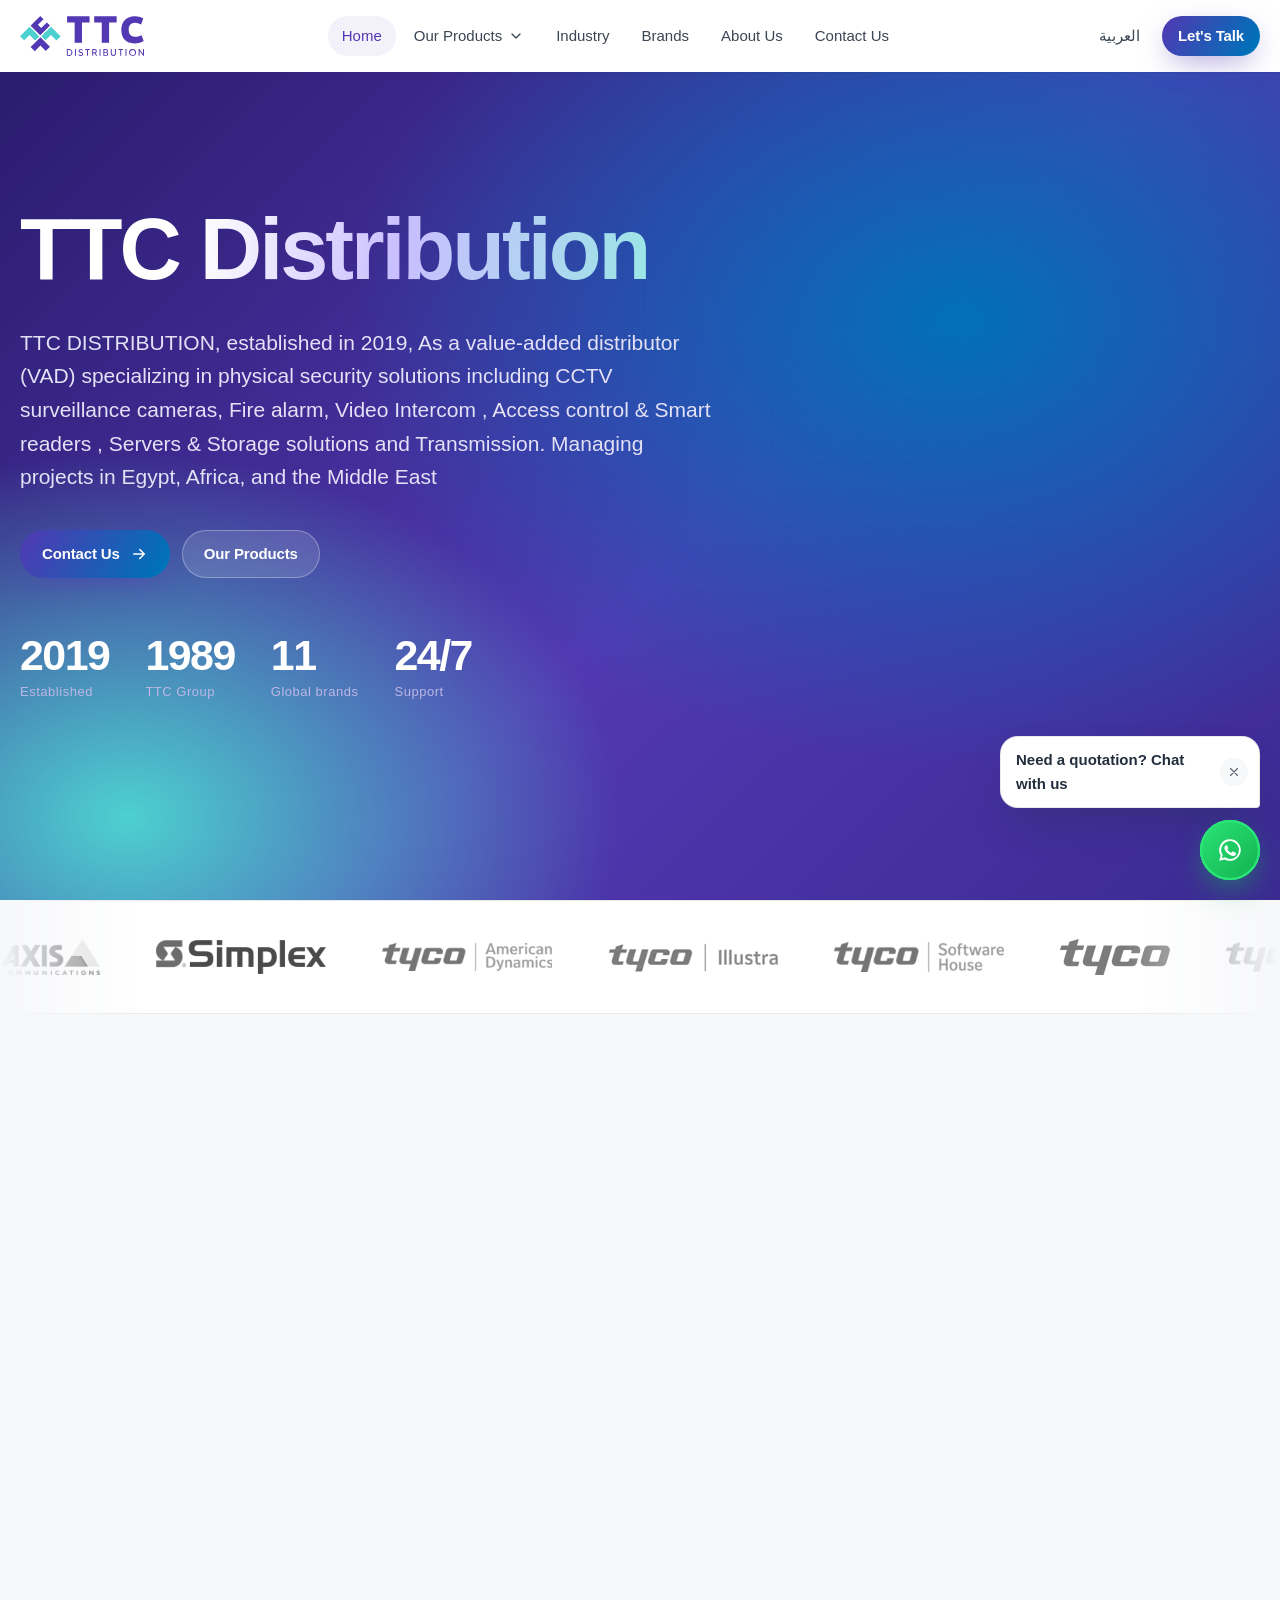
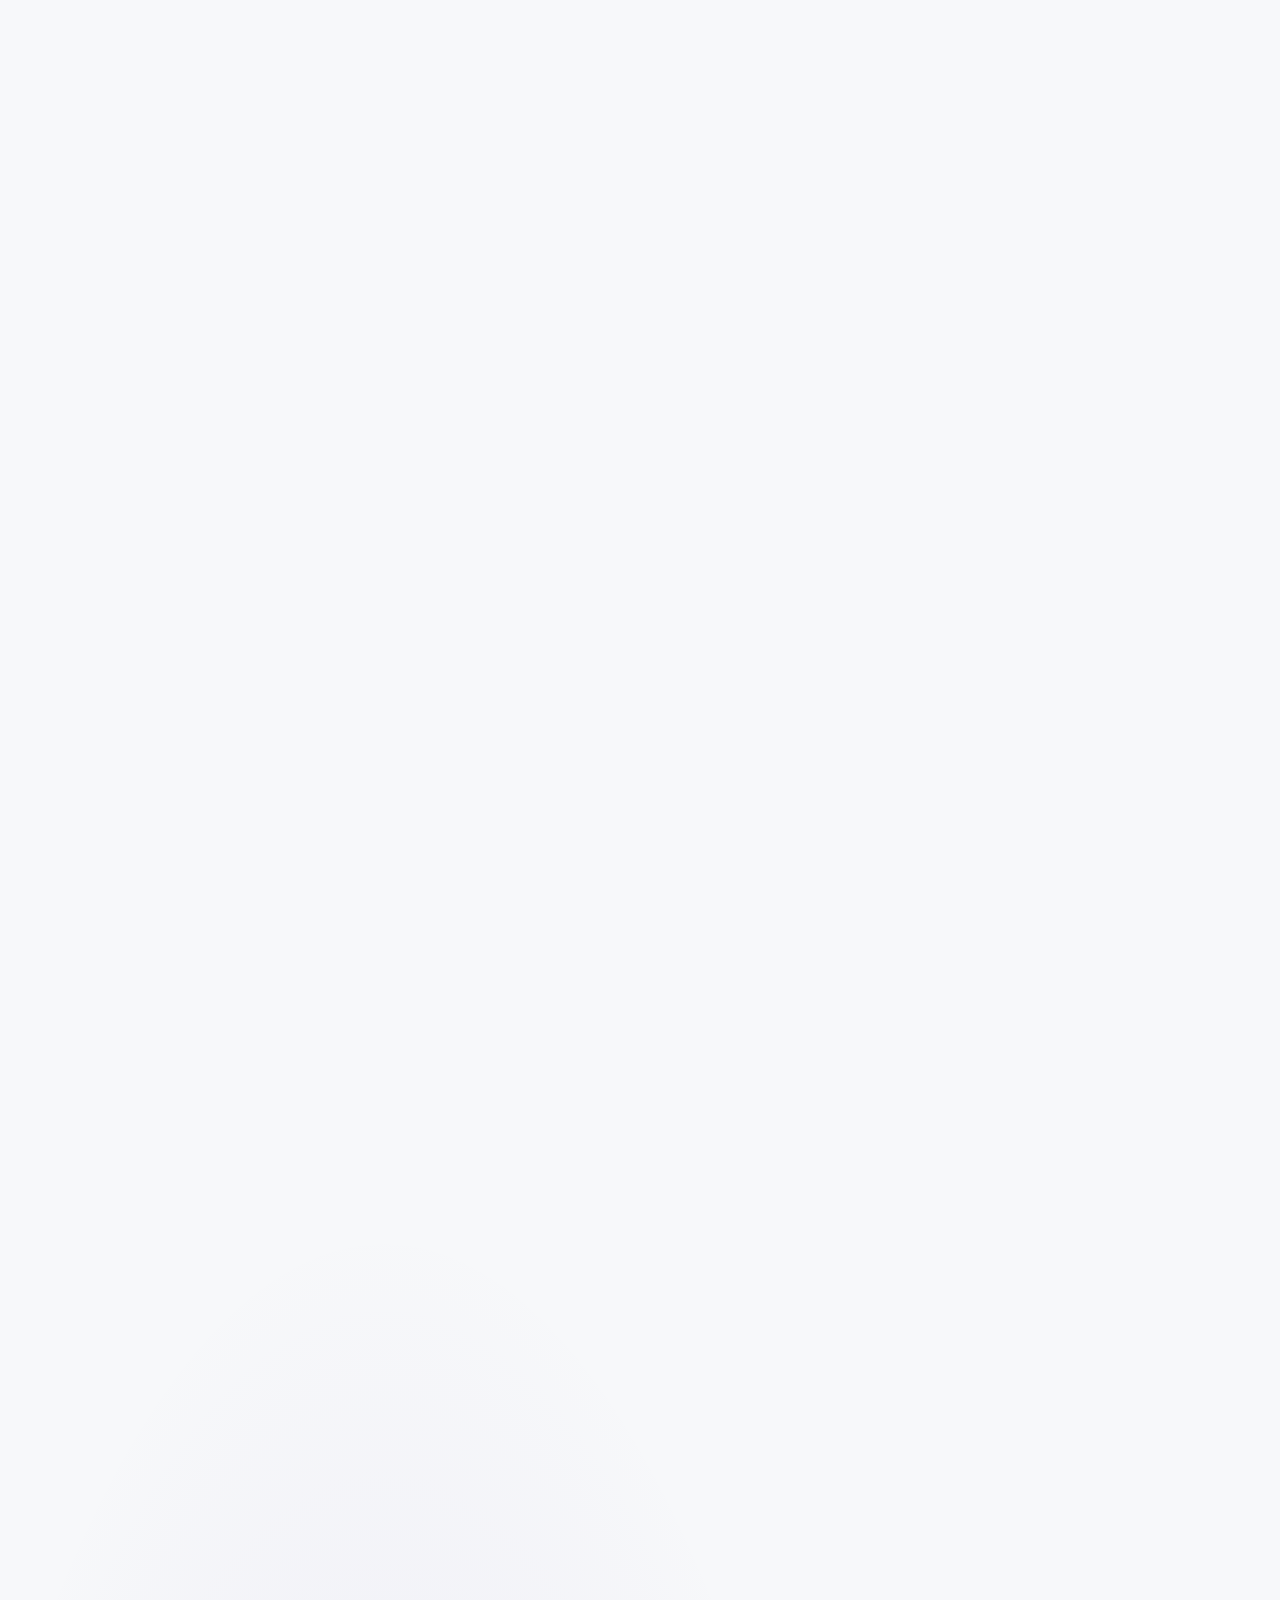
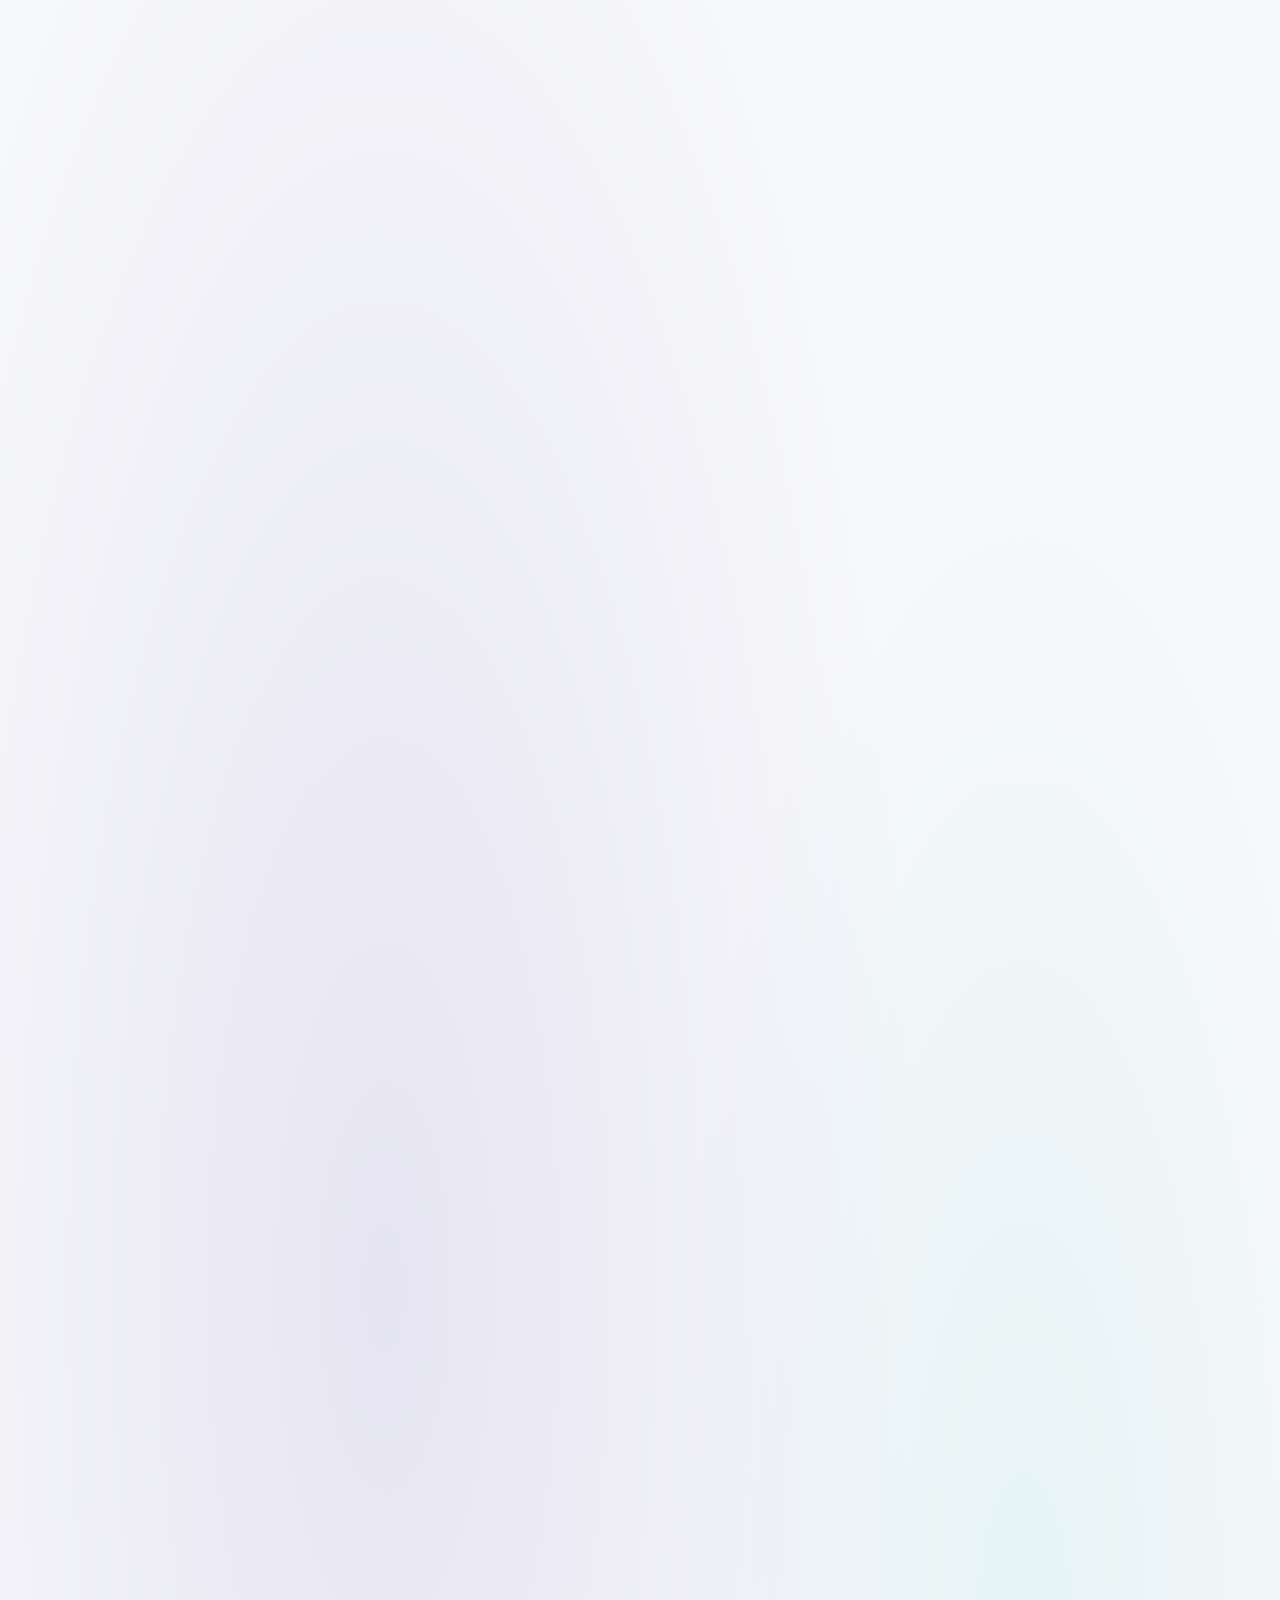
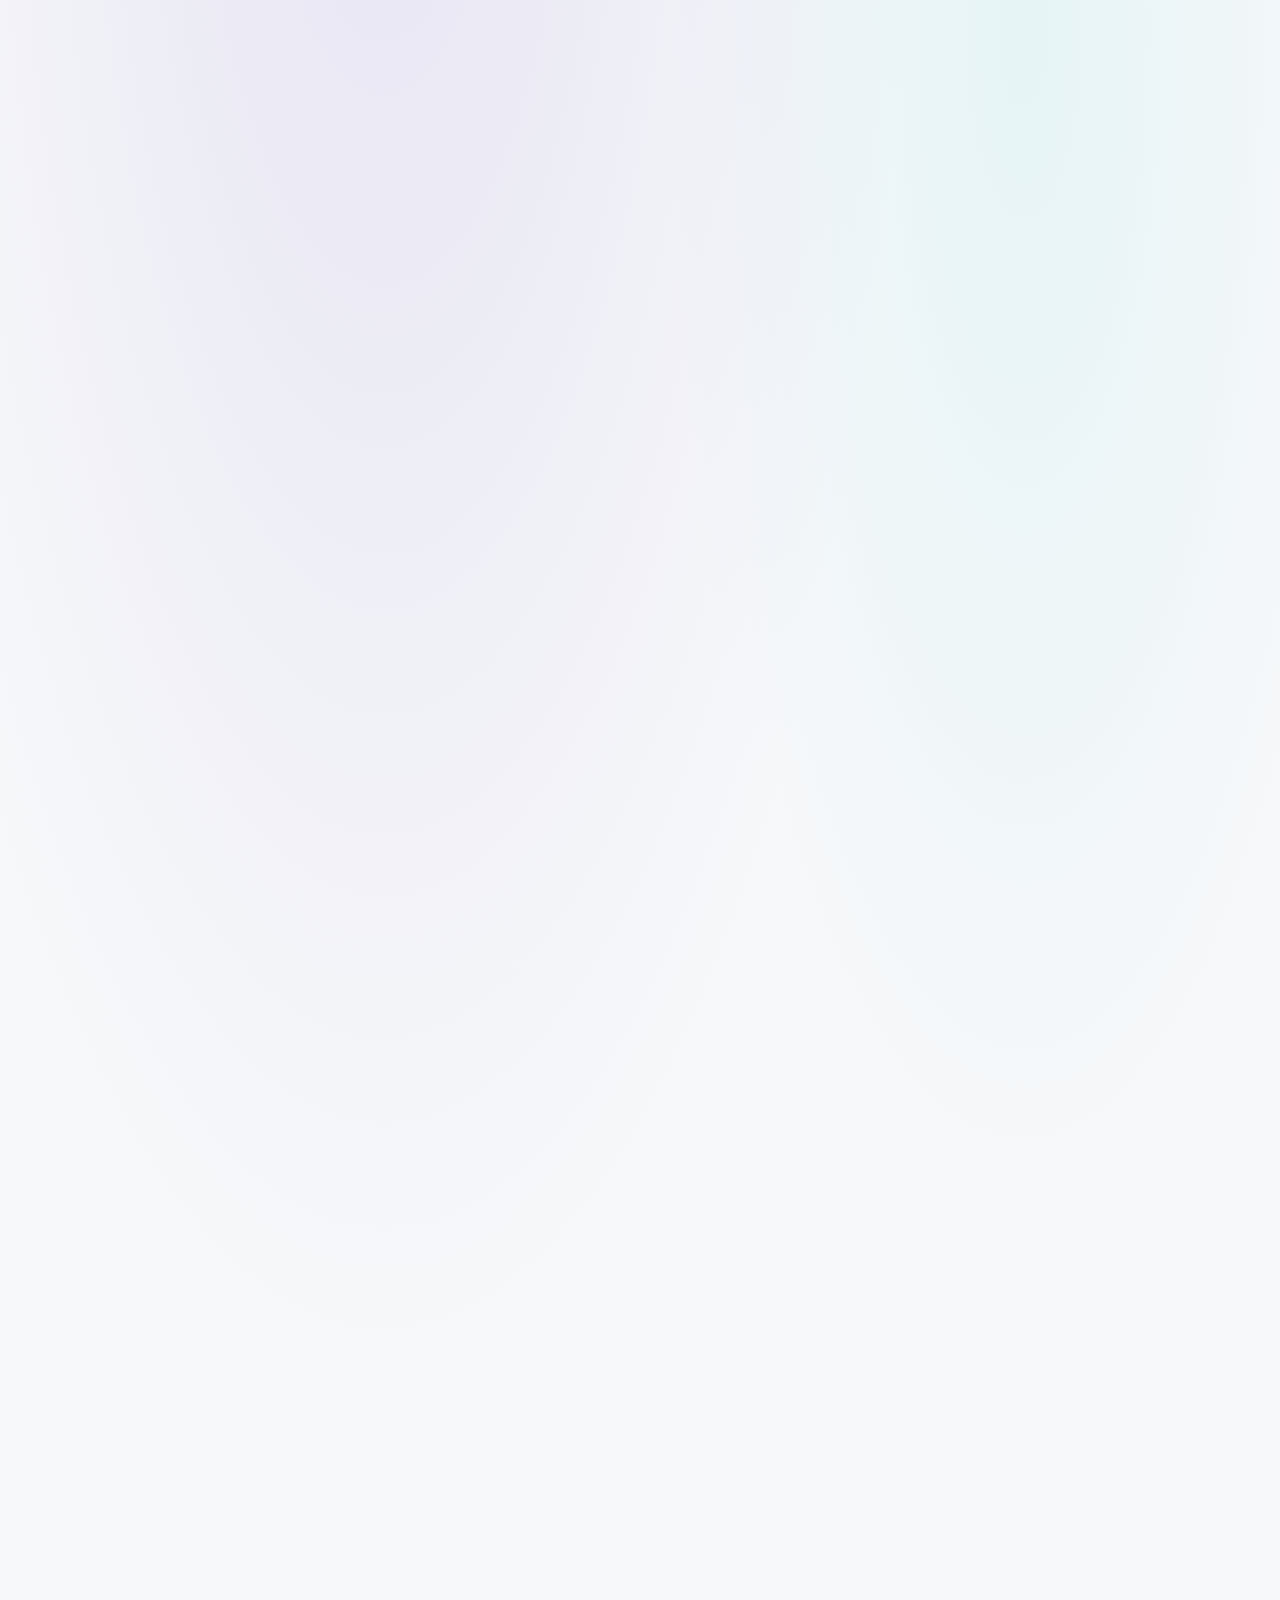
==== commit 8e26b927: "Fix mobile 3D and speed: one shared WebGL context, new menu icon, mobile story layout Co-Authored-By" ====
--- a/index.html
+++ b/index.html
@@ -11,7 +11,7 @@
   <link rel="alternate" hreflang="x-default" href="https://ttcdist.com/">
   <link rel="icon" href="assets/img/ttc-logo.svg" type="image/svg+xml">
   <link rel="preload" href="assets/img/ttc-logo.svg" as="image">
-  <style data-inline>:root{--violet-300:#A796E6;--violet-400:#6E55D6;--violet-500:#5238B2;--violet-600:#452E9A;--violet-700:#35237A;--teal-300:#9BE6E6;--teal-400:#4DD0D0;--teal-500:#2BB3B3;--blue-400:#2B8ED0;--blue-500:#0170B9;--navy-900:#222E3D;--navy-800:#3B4553;--bg:#F7F8FA;--bg-alt:#EEF1F8;--surface:#FFFFFF;--fg:#222E3D;--fg-rgb:34,46,61;--ink-300:#3B4553;--ink-400:#5E6878;--ink-500:#5F6B7D;--white:var(--fg);--line:rgba(34,46,61,.10);--grad-brand:linear-gradient(120deg,#5238B2 0%,#0170B9 60%,#4DD0D0 100%);--grad-text:linear-gradient(100deg,#5238B2 0%,#0170B9 55%,#2BB3B3 100%);--grad-glow:radial-gradient(60% 60% at 50% 40%,rgba(82,56,178,.16) 0%,rgba(1,112,185,.06) 45%,transparent 75%);--grad-card:linear-gradient(180deg,#FFFFFF 0%,#FAFBFE 100%);--grad-hero:radial-gradient(80% 90% at 75% 30%,#0170B9 0%,transparent 60%),radial-gradient(70% 80% at 10% 90%,#4DD0D0 0%,transparent 55%),linear-gradient(135deg,#2A1C6E 0%,#5238B2 55%,#3B2A92 100%);--font-sans:-apple-system,BlinkMacSystemFont,"SF Pro Display","SF Pro Text","Segoe UI",Roboto,"Helvetica Neue",Arial,sans-serif;--font-ar:-apple-system,BlinkMacSystemFont,"SF Arabic","Segoe UI","Noto Sans Arabic",Tahoma,sans-serif;--font-mono:ui-monospace,"SF Mono",Menlo,Consolas,monospace;--fs-xs:0.8125rem;--fs-sm:0.9375rem;--fs-base:1.0625rem;--fs-lg:clamp(1.125rem,1.05rem + .35vw,1.3125rem);--fs-xl:clamp(1.375rem,1.2rem + .8vw,1.75rem);--fs-2xl:clamp(1.75rem,1.4rem + 1.6vw,2.75rem);--fs-3xl:clamp(2.25rem,1.6rem + 3vw,4rem);--fs-hero:clamp(2.75rem,1.5rem + 6vw,6.5rem);--lh-tight:1.05;--lh-snug:1.2;--lh-body:1.6;--tracking-tight:-0.035em;--tracking-snug:-0.02em;--s-1:4px;--s-2:8px;--s-3:12px;--s-4:16px;--s-5:24px;--s-6:32px;--s-7:48px;--s-8:64px;--s-9:96px;--s-10:144px;--r-sm:10px;--r-md:16px;--r-lg:24px;--r-xl:32px;--r-full:999px;--shadow-1:0 1px 2px rgba(34,46,61,.06),0 8px 24px rgba(34,46,61,.08);--shadow-card:0 1px 2px rgba(34,46,61,.05),0 12px 32px -12px rgba(34,46,61,.14);--shadow-glow:0 10px 30px -8px rgba(82,56,178,.55);--ease-out:cubic-bezier(.16,1,.3,1);--ease-in-out:cubic-bezier(.65,0,.35,1);--dur-1:150ms;--dur-2:300ms;--dur-3:600ms;--container:1240px;--header-h:72px}.theme-dark{--bg:#1C1452;--surface:rgba(255,255,255,.06);--fg:#FFFFFF;--fg-rgb:255,255,255;--ink-300:#E4E1F7;--ink-400:#BDB6E6;--ink-500:#9C93D6;--white:#FFFFFF;--line:rgba(255,255,255,.14);--grad-text:linear-gradient(100deg,#FFFFFF 0%,#C9BEFF 45%,#9BE6E6 100%);--grad-card:linear-gradient(180deg,rgba(255,255,255,.08),rgba(255,255,255,.03));color:var(--ink-300)}*,*::before,*::after{box-sizing:border-box;margin:0;padding:0}html{-webkit-text-size-adjust:100%;scroll-padding-top:calc(var(--header-h) + 16px);background:var(--bg)}body{font-family:var(--font-sans);font-size:var(--fs-base);line-height:var(--lh-body);color:var(--ink-300);background:var(--bg);-webkit-font-smoothing:antialiased;-moz-osx-font-smoothing:grayscale;overflow-x:hidden}html[lang="ar"] body{font-family:var(--font-ar)}img,svg,canvas{display:block;max-width:100%}a{color:inherit;text-decoration:none}button{font:inherit;color:inherit;background:none;border:0;cursor:pointer}h1,h2,h3,h4{color:var(--white);font-weight:600;letter-spacing:var(--tracking-snug);line-height:var(--lh-snug)}:focus-visible{outline:2px solid var(--teal-400);outline-offset:3px;border-radius:6px}::selection{background:var(--violet-500);color:var(--fg)}body.is-locked{overflow:hidden}.container{width:min(100% - 40px,var(--container));margin-inline:auto}.skip-link{position:absolute;inset-inline-start:16px;top:-60px;z-index:200;background:var(--white);color:var(--surface);padding:10px 16px;border-radius:var(--r-sm);font-weight:600;transition:top var(--dur-2) var(--ease-out)}.skip-link:focus{top:12px}.sr-only{position:absolute;width:1px;height:1px;overflow:hidden;clip:rect(0 0 0 0);white-space:nowrap}.eyebrow{display:inline-flex;align-items:center;gap:8px;font-size:var(--fs-xs);font-weight:600;letter-spacing:.14em;text-transform:uppercase;color:var(--teal-300)}.eyebrow::before{content:"";width:6px;height:6px;border-radius:50%;background:var(--teal-400);box-shadow:0 0 12px var(--teal-400)}.grad-text{background:var(--grad-text);-webkit-background-clip:text;background-clip:text;color:transparent}.h-display{font-size:var(--fs-hero);line-height:var(--lh-tight);letter-spacing:var(--tracking-tight);font-weight:700}.h-section{font-size:var(--fs-3xl);line-height:1.08;letter-spacing:var(--tracking-tight);font-weight:700}.lead{font-size:var(--fs-lg);color:var(--ink-300);max-width:60ch}.btn{--h:48px;display:inline-flex;align-items:center;justify-content:center;gap:10px;min-height:var(--h);padding:0 22px;border-radius:var(--r-full);font-size:var(--fs-sm);font-weight:600;letter-spacing:-.01em;white-space:nowrap;transition:transform var(--dur-2) var(--ease-out),box-shadow var(--dur-2) var(--ease-out),background var(--dur-2)}.btn svg{width:18px;height:18px}.btn--primary{background:var(--grad-brand);background-size:160% 100%;color:var(--fg);box-shadow:var(--shadow-glow)}.btn--primary:hover{transform:translateY(-2px);background-position:100% 0}.btn--ghost{background:rgba(var(--fg-rgb),.06);color:var(--white);box-shadow:inset 0 0 0 1px rgba(var(--fg-rgb),.14)}.btn--ghost:hover{background:rgba(var(--fg-rgb),.12)}.btn--sm{--h:40px;padding:0 16px}.btn:active{transform:scale(.98)}.header{position:fixed;inset:0 0 auto;z-index:100;height:var(--header-h);transition:background var(--dur-2),box-shadow var(--dur-2),transform var(--dur-3) var(--ease-out)}.header.is-scrolled{background:rgba(5,7,13,.72);-webkit-backdrop-filter:saturate(180%) blur(20px);backdrop-filter:saturate(180%) blur(20px);box-shadow:0 1px 0 rgba(var(--fg-rgb),.06)}.header.is-hidden{transform:translateY(-100%)}.header__inner{height:100%;display:flex;align-items:center;justify-content:space-between;gap:24px}.logo{display:flex;align-items:center;gap:10px;color:var(--fg);font-weight:700;letter-spacing:-.02em}.logo svg{width:34px;height:34px}.logo small{display:block;font-size:10px;letter-spacing:.32em;color:var(--ink-400);font-weight:600}.nav{display:flex;align-items:center;gap:4px}.nav a{padding:8px 14px;border-radius:var(--r-full);font-size:var(--fs-sm);color:var(--ink-300);transition:color var(--dur-1),background var(--dur-1)}.nav a:hover,.nav a[aria-current="page"]{color:var(--fg);background:rgba(var(--fg-rgb),.06)}.header__actions{display:flex;align-items:center;gap:10px}.lang{font-size:var(--fs-sm);color:var(--ink-300);padding:8px 12px;border-radius:var(--r-full)}.lang:hover{color:var(--fg)}.burger{display:none;width:44px;height:44px;border-radius:12px;place-items:center;background:rgba(var(--fg-rgb),.06)}.burger span{display:block;width:18px;height:1.5px;background:#fff;border-radius:2px;transition:transform var(--dur-2) var(--ease-out)}.burger span+span{margin-top:5px}@media (max-width:960px){.nav,.header__actions .lang,.header__actions .btn{display:none}.burger{display:grid}}.drawer{position:fixed;inset:0;z-index:150;visibility:hidden;pointer-events:none}.drawer.is-open{visibility:visible;pointer-events:auto}.drawer__scrim{position:absolute;inset:0;background:rgba(3,5,10,.6);-webkit-backdrop-filter:blur(6px);backdrop-filter:blur(6px);opacity:0;transition:opacity var(--dur-2)}.drawer.is-open .drawer__scrim{opacity:1}.drawer__panel{position:absolute;inset-block:0;inset-inline-end:0;width:min(88vw,380px);background:var(--surface);box-shadow:-20px 0 60px rgba(0,0,0,.5);display:flex;flex-direction:column;padding:16px 20px 28px;transform:translateX(100%);transition:transform 420ms var(--ease-out);overflow-y:auto;overscroll-behavior:contain}html[dir="rtl"] .drawer__panel{transform:translateX(-100%)}.drawer.is-open .drawer__panel{transform:none}.drawer__top{display:flex;align-items:center;justify-content:space-between;height:52px;margin-bottom:12px}.drawer__close{width:44px;height:44px;border-radius:12px;display:grid;place-items:center;background:rgba(var(--fg-rgb),.06)}.drawer__close svg{width:20px;height:20px}.drawer__nav a,.drawer__nav button{display:flex;align-items:center;justify-content:space-between;width:100%;min-height:56px;font-size:1.25rem;font-weight:600;color:var(--fg);letter-spacing:-.02em;border-bottom:1px solid rgba(var(--fg-rgb),.06);text-align:start}.drawer__nav button svg{width:20px;height:20px;transition:transform var(--dur-2) var(--ease-out)}.drawer__nav button[aria-expanded="true"] svg{transform:rotate(180deg)}.drawer__sub{display:grid;grid-template-rows:0fr;transition:grid-template-rows var(--dur-2) var(--ease-out)}.drawer__sub.is-open{grid-template-rows:1fr}.drawer__sub>div{overflow:hidden}.drawer__sub a{min-height:48px;font-size:1rem;font-weight:500;color:var(--ink-300);padding-inline-start:12px;border-bottom:0}.drawer__foot{margin-top:auto;padding-top:24px;display:grid;gap:12px}.hero{position:relative;min-height:100svh;display:grid;align-items:center;overflow:hidden;isolation:isolate}.hero__canvas{position:absolute;inset:0;z-index:-1;width:100%;height:100%}.hero__glow{position:absolute;inset:-20% -10% auto;height:120%;background:var(--grad-glow);z-index:-2;pointer-events:none}.hero__grid{position:absolute;inset:0;z-index:-2;opacity:.35;pointer-events:none;background-image:linear-gradient(rgba(var(--fg-rgb),.04) 1px,transparent 1px),linear-gradient(90deg,rgba(var(--fg-rgb),.04) 1px,transparent 1px);background-size:64px 64px;mask-image:radial-gradient(70% 60% at 50% 40%,#000 30%,transparent 80%)}.hero__content{padding-top:calc(var(--header-h) + 40px);padding-bottom:120px;max-width:760px;position:relative}.hero__content .lead{margin-top:24px}.hero__cta{display:flex;flex-wrap:wrap;gap:12px;margin-top:36px}.hero__stats{display:flex;flex-wrap:wrap;gap:36px;margin-top:56px}.stat b{display:block;font-size:var(--fs-2xl);color:var(--fg);font-weight:700;letter-spacing:var(--tracking-tight);line-height:1}.stat span{font-size:var(--fs-xs);color:var(--ink-400);letter-spacing:.04em}.hero__scroll{position:absolute;bottom:28px;left:50%;translate:-50% 0;font-size:var(--fs-xs);color:var(--ink-400);display:grid;justify-items:center;gap:10px}.hero__scroll i{width:1px;height:42px;background:linear-gradient(var(--teal-400),transparent);animation:drip 2s var(--ease-in-out) infinite}@keyframes drip{0%{transform:scaleY(0);transform-origin:top}50%{transform:scaleY(1);transform-origin:top}51%{transform-origin:bottom}100%{transform:scaleY(0);transform-origin:bottom}}@media (max-width:960px){.hero{align-items:end}.hero__content{padding-bottom:96px}.hero__stats{gap:24px}}.section{padding-block:var(--s-10);position:relative}.section__head{display:grid;gap:16px;margin-bottom:var(--s-8);max-width:780px}.section__head--center{margin-inline:auto;text-align:center;justify-items:center}@media (max-width:720px){.section{padding-block:var(--s-9)}}.brands{padding-block:40px;border-block:1px solid rgba(var(--fg-rgb),.06);overflow:hidden;mask-image:linear-gradient(90deg,transparent,#000 12%,#000 88%,transparent)}.brands__track{display:flex;gap:72px;width:max-content;animation:marquee 38s linear infinite}.brands__track span{font-size:1.5rem;font-weight:700;color:var(--ink-500);letter-spacing:-.02em;white-space:nowrap}@keyframes marquee{to{transform:translateX(-50%)}}.bento{display:grid;grid-template-columns:repeat(6,1fr);gap:16px}.tile{position:relative;grid-column:span 2;min-height:300px;border-radius:var(--r-lg);padding:28px;background:var(--grad-card);box-shadow:inset 0 0 0 1px rgba(var(--fg-rgb),.07);overflow:hidden;display:flex;flex-direction:column;justify-content:flex-end;transition:transform var(--dur-3) var(--ease-out),box-shadow var(--dur-2)}.tile:hover{transform:translateY(-4px);box-shadow:inset 0 0 0 1px rgba(139,116,255,.45),0 30px 60px -30px rgba(106,75,255,.6)}.tile--wide{grid-column:span 4}.tile--tall{grid-row:span 2}.tile h3{font-size:var(--fs-xl)}.tile p{font-size:var(--fs-sm);color:var(--ink-400);margin-top:8px;max-width:42ch}.tile__icon{position:absolute;top:24px;inset-inline-start:24px;width:48px;height:48px;border-radius:14px;display:grid;place-items:center;background:rgba(106,75,255,.16);color:var(--violet-300)}.tile__icon svg{width:24px;height:24px}.tile__arrow{position:absolute;top:24px;inset-inline-end:24px;width:40px;height:40px;border-radius:50%;display:grid;place-items:center;background:rgba(var(--fg-rgb),.06);transition:transform var(--dur-2) var(--ease-out),background var(--dur-2)}.tile:hover .tile__arrow{transform:rotate(-45deg);background:var(--violet-500)}.tile__canvas{position:absolute;inset:0 0 35% 0;width:100%;height:65%;pointer-events:none}.tile__orb{position:absolute;width:260px;height:260px;border-radius:50%;filter:blur(60px);opacity:.45;top:-60px;inset-inline-end:-60px;background:var(--violet-500)}.tile__orb--teal{background:var(--teal-500)}.tile__orb--blue{background:var(--blue-500)}@media (max-width:960px){.bento{grid-template-columns:1fr 1fr}.tile,.tile--wide{grid-column:span 2}.tile--tall{grid-row:auto}}@media (min-width:600px) and (max-width:960px){.tile{grid-column:span 1}.tile--wide{grid-column:span 2}}.story{position:relative}.story__pin{height:100svh;display:grid;grid-template-columns:1fr 1fr;align-items:center;gap:48px}.story__stage{position:relative;aspect-ratio:1;max-height:72svh;justify-self:center;width:100%}.story__stage canvas{width:100%;height:100%}.story__steps{position:relative;height:280px}.story__step{position:absolute;inset:0;opacity:0}.story__step h3{font-size:var(--fs-2xl);letter-spacing:var(--tracking-tight)}.story__step p{margin-top:14px;font-size:var(--fs-lg);max-width:44ch}.story__step .num{font-family:var(--font-mono);color:var(--teal-300);font-size:var(--fs-sm);margin-bottom:12px;display:block}.story__progress{display:flex;gap:8px;margin-top:24px}.story__progress i{height:3px;flex:1;border-radius:3px;background:rgba(var(--fg-rgb),.1);overflow:hidden;position:relative}.story__progress i b{position:absolute;inset:0;background:var(--grad-brand);transform:scaleX(0);transform-origin:left}@media (max-width:960px){.story__pin{grid-template-columns:1fr;grid-template-rows:55svh auto;gap:8px;align-content:center}.story__stage{max-height:55svh;aspect-ratio:auto;height:100%}.story__steps{height:220px}}.numbers{display:grid;grid-template-columns:repeat(4,1fr);gap:1px;background:rgba(var(--fg-rgb),.07);border-radius:var(--r-lg);overflow:hidden}.numbers div{background:var(--bg);padding:40px 28px}.numbers b{display:block;font-size:var(--fs-3xl);font-weight:700;color:var(--fg);letter-spacing:var(--tracking-tight);line-height:1}.numbers span{display:block;margin-top:12px;font-size:var(--fs-sm);color:var(--ink-400)}@media (max-width:720px){.numbers{grid-template-columns:1fr 1fr}.numbers div{padding:28px 20px}}.industries{display:grid;grid-template-columns:repeat(auto-fill,minmax(220px,1fr));gap:12px}.chip-card{padding:22px;border-radius:var(--r-md);background:var(--grad-card);box-shadow:inset 0 0 0 1px rgba(var(--fg-rgb),.07);display:flex;align-items:center;gap:14px;color:var(--fg);font-weight:600}.chip-card svg{width:22px;height:22px;color:var(--teal-300);flex:none}.cta{position:relative;border-radius:var(--r-xl);padding:clamp(40px,6vw,88px);overflow:hidden;isolation:isolate;background:linear-gradient(135deg,var(--violet-700),var(--ink-850) 60%);box-shadow:inset 0 0 0 1px rgba(var(--fg-rgb),.08)}.cta::before{content:"";position:absolute;inset:auto -20% -60% 30%;height:140%;background:radial-gradient(closest-side,rgba(63,232,218,.35),transparent);z-index:-1}.cta h2{font-size:var(--fs-3xl);letter-spacing:var(--tracking-tight);max-width:18ch}.cta p{margin-top:16px;max-width:52ch}.cta .hero__cta{margin-top:32px}.footer{padding-block:72px 40px;border-top:1px solid rgba(var(--fg-rgb),.06);margin-top:var(--s-9)}.footer__grid{display:grid;grid-template-columns:1.4fr repeat(3,1fr);gap:40px}.footer h4{font-size:var(--fs-sm);color:var(--fg);margin-bottom:16px}.footer li{list-style:none}.footer li a{display:inline-block;padding:6px 0;font-size:var(--fs-sm);color:var(--ink-400)}.footer li a:hover{color:var(--fg)}.footer__bottom{display:flex;justify-content:space-between;flex-wrap:wrap;gap:12px;margin-top:56px;font-size:var(--fs-xs);color:var(--ink-500)}@media (max-width:820px){.footer__grid{grid-template-columns:1fr 1fr}.footer__grid>div:first-child{grid-column:1/-1}}.fab{position:fixed;inset-inline-end:20px;bottom:calc(20px + env(safe-area-inset-bottom));z-index:90;width:56px;height:56px;border-radius:50%;display:grid;place-items:center;background:#25D366;color:var(--fg);box-shadow:0 10px 30px rgba(37,211,102,.35);transition:transform var(--dur-2) var(--ease-out)}.fab:hover{transform:scale(1.06)}.fab svg{width:26px;height:26px}.page-hero{padding-top:calc(var(--header-h) + 72px);padding-bottom:48px;position:relative;overflow:hidden}.page-hero::before{content:"";position:absolute;inset:-40% -10% auto;height:120%;background:var(--grad-glow);z-index:-1}.crumbs{display:flex;gap:8px;font-size:var(--fs-xs);color:var(--ink-400);margin-bottom:20px;flex-wrap:wrap}.crumbs a:hover{color:var(--fg)}.crumbs span[aria-current]{color:var(--ink-300)}.catalog{display:grid;grid-template-columns:260px 1fr;gap:40px;align-items:start}.filters{position:sticky;top:calc(var(--header-h) + 20px);display:grid;gap:28px}.filters h3{font-size:var(--fs-xs);text-transform:uppercase;letter-spacing:.14em;color:var(--ink-400);margin-bottom:12px;font-weight:600}.search{position:relative}.search input{width:100%;height:48px;border-radius:var(--r-full);border:0;background:rgba(var(--fg-rgb),.06);color:var(--fg);padding:0 18px 0 44px;font:inherit;font-size:var(--fs-sm);box-shadow:inset 0 0 0 1px rgba(var(--fg-rgb),.08)}.search input:focus{outline:none;box-shadow:inset 0 0 0 1.5px var(--violet-400)}.search svg{position:absolute;left:16px;top:50%;translate:0 -50%;width:18px;height:18px;color:var(--ink-400)}.chips{display:flex;flex-wrap:wrap;gap:8px}.chip{min-height:38px;padding:0 14px;border-radius:var(--r-full);font-size:var(--fs-sm);background:rgba(var(--fg-rgb),.05);color:var(--ink-300);box-shadow:inset 0 0 0 1px rgba(var(--fg-rgb),.08);transition:all var(--dur-1)}.chip:hover{color:var(--fg)}.chip[aria-pressed="true"]{background:var(--violet-500);color:var(--fg);box-shadow:none}.catalog__bar{display:flex;justify-content:space-between;align-items:center;margin-bottom:20px;font-size:var(--fs-sm);color:var(--ink-400)}.grid{display:grid;grid-template-columns:repeat(auto-fill,minmax(260px,1fr));gap:16px}.card{position:relative;border-radius:var(--r-lg);background:var(--grad-card);box-shadow:inset 0 0 0 1px rgba(var(--fg-rgb),.07);overflow:hidden;display:flex;flex-direction:column;transition:transform var(--dur-3) var(--ease-out),box-shadow var(--dur-2)}.card:hover{transform:translateY(-4px);box-shadow:inset 0 0 0 1px rgba(139,116,255,.45),0 30px 60px -30px rgba(106,75,255,.55)}.card__media{position:relative;aspect-ratio:4/3;background:radial-gradient(60% 60% at 50% 45%,rgba(106,75,255,.25),transparent 70%)}.card__media canvas{width:100%;height:100%}.card__badge{position:absolute;top:14px;inset-inline-start:14px;font-size:11px;font-weight:600;letter-spacing:.06em;padding:5px 10px;border-radius:var(--r-full);background:rgba(5,7,13,.6);color:var(--teal-300);-webkit-backdrop-filter:blur(8px);backdrop-filter:blur(8px)}.card__3d{position:absolute;top:14px;inset-inline-end:14px;font-size:11px;font-weight:700;padding:5px 9px;border-radius:var(--r-full);background:rgba(106,75,255,.25);color:var(--violet-300)}.card__body{padding:20px 22px 22px;display:grid;gap:6px;flex:1}.card__body h3{font-size:var(--fs-lg);letter-spacing:-.02em}.card__body p{font-size:var(--fs-sm);color:var(--ink-400)}.card__specs{display:flex;flex-wrap:wrap;gap:6px;margin-top:8px}.card__specs span{font-size:12px;padding:4px 9px;border-radius:8px;background:rgba(var(--fg-rgb),.05);color:var(--ink-300)}.card__foot{display:flex;justify-content:space-between;align-items:center;margin-top:14px}.card__link{font-size:var(--fs-sm);font-weight:600;color:var(--fg);display:inline-flex;gap:6px;align-items:center}.card__link::after{content:"";position:absolute;inset:0}.rfq-add{position:relative;z-index:2;width:40px;height:40px;border-radius:50%;display:grid;place-items:center;background:rgba(var(--fg-rgb),.07);transition:background var(--dur-1)}.rfq-add:hover{background:var(--violet-500)}.rfq-add[aria-pressed="true"]{background:var(--teal-500);color:var(--ink-950)}.rfq-add svg{width:18px;height:18px}.empty{padding:60px;text-align:center;color:var(--ink-400);grid-column:1/-1}.filters__toggle{display:none}@media (max-width:960px){.catalog{grid-template-columns:1fr}.filters{position:static;display:none}.filters.is-open{display:grid}.filters__toggle{display:inline-flex}}.rfq-bar{position:fixed;left:50%;bottom:calc(20px + env(safe-area-inset-bottom));translate:-50% 140%;z-index:95;display:flex;align-items:center;gap:16px;padding:10px 10px 10px 22px;border-radius:var(--r-full);background:rgba(15,22,38,.85);-webkit-backdrop-filter:blur(18px);backdrop-filter:blur(18px);box-shadow:inset 0 0 0 1px rgba(var(--fg-rgb),.1),0 20px 50px rgba(0,0,0,.5);transition:translate var(--dur-3) var(--ease-out);color:var(--fg);font-size:var(--fs-sm)}.rfq-bar.is-visible{translate:-50% 0}@media (max-width:600px){.rfq-bar{width:calc(100% - 100px);left:20px;translate:0 140%}.rfq-bar.is-visible{translate:0 0}}.pdp{display:grid;grid-template-columns:1.15fr 1fr;gap:56px;align-items:start;padding-top:calc(var(--header-h) + 32px)}.viewer{position:sticky;top:calc(var(--header-h) + 20px);aspect-ratio:1;border-radius:var(--r-xl);overflow:hidden;background:radial-gradient(70% 70% at 50% 40%,rgba(106,75,255,.28),rgba(10,15,28,1) 75%);box-shadow:inset 0 0 0 1px rgba(var(--fg-rgb),.08);touch-action:none}.viewer canvas{width:100%;height:100%;cursor:grab}.viewer canvas:active{cursor:grabbing}.viewer__ui{position:absolute;inset:auto 16px 16px;display:flex;justify-content:space-between;align-items:center;gap:8px;pointer-events:none}.viewer__ui>*{pointer-events:auto}.views{display:flex;gap:6px;padding:6px;border-radius:var(--r-full);background:rgba(5,7,13,.6);-webkit-backdrop-filter:blur(12px);backdrop-filter:blur(12px)}.views button{min-height:36px;padding:0 12px;border-radius:var(--r-full);font-size:12px;font-weight:600;color:var(--ink-300)}.views button[aria-pressed="true"]{background:#fff;color:var(--surface)}.viewer__hint{position:absolute;top:16px;inset-inline-start:16px;font-size:12px;color:var(--ink-300);padding:6px 12px;border-radius:var(--r-full);background:rgba(5,7,13,.5);display:flex;gap:8px;align-items:center}.viewer__hint svg{width:16px;height:16px}.icon-btn{width:44px;height:44px;border-radius:50%;display:grid;place-items:center;background:rgba(5,7,13,.6);-webkit-backdrop-filter:blur(12px);backdrop-filter:blur(12px)}.icon-btn svg{width:18px;height:18px}.pdp__info h1{font-size:var(--fs-3xl);letter-spacing:var(--tracking-tight);line-height:1.05;margin-top:12px}.pdp__info .lead{margin-top:18px}.pdp__meta{display:flex;gap:10px;flex-wrap:wrap;margin-top:20px}.pdp__meta span{font-size:12px;padding:6px 12px;border-radius:var(--r-full);background:rgba(var(--fg-rgb),.06);color:var(--ink-300)}.pdp__cta{display:flex;gap:12px;flex-wrap:wrap;margin-top:32px}.specs{margin-top:48px;border-radius:var(--r-lg);overflow:hidden;box-shadow:inset 0 0 0 1px rgba(var(--fg-rgb),.08)}.specs h2{font-size:var(--fs-lg);padding:20px 22px;background:rgba(var(--fg-rgb),.03)}.specs dl{display:grid;grid-template-columns:minmax(120px,40%) 1fr}.specs dt,.specs dd{padding:14px 22px;border-top:1px solid rgba(var(--fg-rgb),.06);font-size:var(--fs-sm)}.specs dt{color:var(--ink-400)}.specs dd{color:var(--fg)}.features{display:grid;grid-template-columns:1fr 1fr;gap:12px;margin-top:24px}.feature{padding:18px;border-radius:var(--r-md);background:var(--grad-card);box-shadow:inset 0 0 0 1px rgba(var(--fg-rgb),.07)}.feature b{display:block;color:var(--fg);font-size:var(--fs-sm)}.feature span{font-size:13px;color:var(--ink-400)}.downloads{margin-top:24px;display:grid;gap:10px}.download{display:flex;align-items:center;justify-content:space-between;padding:16px 20px;border-radius:var(--r-md);background:rgba(var(--fg-rgb),.04);box-shadow:inset 0 0 0 1px rgba(var(--fg-rgb),.07);color:var(--fg);font-size:var(--fs-sm);font-weight:500}.download:hover{background:rgba(var(--fg-rgb),.08)}.download small{color:var(--ink-400);font-weight:400;margin-inline-start:8px}@media (max-width:960px){.pdp{grid-template-columns:1fr;gap:28px}.viewer{position:relative;top:0;aspect-ratio:1/1.05}.features{grid-template-columns:1fr}}.js [data-reveal]{opacity:0;transform:translateY(28px)}.split-line{display:block;overflow:hidden;padding-bottom:.06em}.split-line>span{display:inline-block}@media (prefers-reduced-motion:reduce){*,*::before,*::after{animation-duration:.01ms!important;animation-iteration-count:1!important;transition-duration:.01ms!important;scroll-behavior:auto!important}.js [data-reveal]{opacity:1;transform:none}}html[dir="rtl"] h1,html[dir="rtl"] h2,html[dir="rtl"] h3,html[dir="rtl"] h4,html[dir="rtl"] .h-display,html[dir="rtl"] .h-section,html[dir="rtl"] .btn,html[dir="rtl"] .eyebrow,html[dir="rtl"] .stat b,html[dir="rtl"] .numbers b,html[dir="rtl"] .drawer__nav a,html[dir="rtl"] .drawer__nav button{letter-spacing:0}html[dir="rtl"] .eyebrow{text-transform:none;font-size:var(--fs-sm)}html[dir="rtl"] .h-display{line-height:1.25}html[dir="rtl"] .h-section,html[dir="rtl"] .pdp__info h1,html[dir="rtl"] .cta h2{line-height:1.3}html[dir="rtl"] body{line-height:1.8}html[dir="rtl"] .grad-text{padding-bottom:.08em}html[dir="rtl"] .btn svg,html[dir="rtl"] .tile__arrow svg{transform:scaleX(-1)}html[dir="rtl"] .tile:hover .tile__arrow{transform:rotate(45deg)}html[dir="rtl"] .search svg{left:auto;right:16px}html[dir="rtl"] .search input{padding:0 44px 0 18px}html[dir="rtl"] .story__progress i b{transform-origin:right}html[dir="rtl"] .brands__track{animation-direction:reverse}html[dir="rtl"] .hero__content{margin-inline-start:0}@media (max-width:600px){html[dir="rtl"] .rfq-bar{left:auto;right:20px}}.fab{transition:transform var(--dur-3) var(--ease-out),opacity var(--dur-2)}.fab.is-hidden{transform:translateY(120px);opacity:0}@media (max-width:960px){.hero{display:block;min-height:auto}.hero__canvas{position:relative;inset:auto;height:44svh;min-height:300px;margin-top:var(--header-h)}.hero__content{padding-top:0;padding-bottom:64px;margin-top:-12px}.hero__scroll{display:none}.hero__stats{display:grid;grid-template-columns:repeat(3,auto);justify-content:start;gap:28px;margin-top:40px}.tile{min-height:210px}.story__steps{height:270px}.footer li a{display:flex;align-items:center;min-height:44px;padding:0}.crumbs a{padding-block:12px}.catalog__bar span:last-child{display:none}.fab{width:52px;height:52px}}@media (min-width:1400px){.hero>.container,.header__inner{width:min(100% - 8vw,1680px)}.hero__content{max-width:min(760px,46vw)}}.tile{min-height:360px;background:linear-gradient(180deg,rgba(var(--fg-rgb),.05),rgba(var(--fg-rgb),.01)),radial-gradient(120% 80% at 50% 0%,rgba(106,75,255,.12),transparent 60%)}.tile--tall{min-height:520px}.tile .tile__canvas{position:absolute;inset:0 0 auto 0;width:100%;height:68%;z-index:0}.tile--tall .tile__canvas{height:74%}.tile h3,.tile p{position:relative;z-index:1}.tile::after{content:"";position:absolute;inset:auto 0 0 0;height:45%;background:linear-gradient(transparent,var(--surface) 85%);z-index:0;pointer-events:none}.tile__icon,.tile__arrow{z-index:2}@media (max-width:960px){.tile{min-height:330px}.tile--tall{min-height:420px}}.story{background:radial-gradient(60% 70% at 30% 50%,rgba(106,75,255,.18),transparent 70%),radial-gradient(40% 50% at 80% 60%,rgba(63,232,218,.08),transparent 70%)}.story__pin{grid-template-columns:1.25fr 1fr}.story__stage{max-height:82svh}.story__stage::before{content:"";position:absolute;inset:8%;border-radius:50%;background:radial-gradient(closest-side,rgba(139,116,255,.35),rgba(10,124,255,.12) 60%,transparent);filter:blur(8px)}.story__ring{position:absolute;inset:4%;border-radius:50%;border:1px dashed rgba(139,116,255,.35);animation:spin 40s linear infinite;pointer-events:none}.story__ring:nth-child(2){inset:14%;border:1px solid rgba(63,232,218,.18);animation-duration:28s;animation-direction:reverse}.story__ring::after{content:"";position:absolute;top:-4px;left:50%;width:8px;height:8px;border-radius:50%;background:var(--teal-400);box-shadow:0 0 14px var(--teal-400)}@keyframes spin{to{transform:rotate(360deg)}}.story__stage canvas{position:relative;z-index:1}.story__big{position:absolute;inset-inline-end:-2%;bottom:4%;font-size:clamp(120px,16vw,240px);font-weight:800;line-height:1;letter-spacing:-.06em;color:transparent;-webkit-text-stroke:1px rgba(var(--fg-rgb),.09);pointer-events:none;z-index:0;font-family:var(--font-sans)}.story__chips{display:flex;flex-wrap:wrap;gap:8px;margin-top:20px}.story__chips span{font-size:13px;padding:7px 12px;border-radius:var(--r-full);background:rgba(var(--fg-rgb),.06);color:var(--fg);box-shadow:inset 0 0 0 1px rgba(var(--fg-rgb),.08)}.story__steps{height:330px}@media (max-width:960px){.story__pin{grid-template-columns:1fr}.story__steps{height:300px}.story__big{font-size:110px}}.ind-carousel{position:relative}.ind-track{display:grid;grid-auto-flow:column;grid-auto-columns:minmax(300px,calc((100% - 48px)/4));gap:16px;overflow-x:auto;scroll-snap-type:x mandatory;scrollbar-width:none;padding-block:6px 10px;cursor:grab;overscroll-behavior-x:contain}.ind-track::-webkit-scrollbar{display:none}.ind-track.is-dragging{cursor:grabbing;scroll-snap-type:none}.ind-card{scroll-snap-align:start;border-radius:var(--r-lg);overflow:hidden;background:var(--surface);box-shadow:inset 0 0 0 1px rgba(var(--fg-rgb),.08);display:flex;flex-direction:column;transition:transform var(--dur-3) var(--ease-out),box-shadow var(--dur-2);user-select:none}.ind-card:hover{transform:translateY(-6px);box-shadow:inset 0 0 0 1px color-mix(in srgb,var(--c1) 60%,transparent),0 30px 60px -30px var(--c1)}.ind-card__visual{position:relative;height:220px;display:grid;place-items:center;overflow:hidden;color:var(--fg);background:radial-gradient(70% 90% at 30% 20%,color-mix(in srgb,var(--c1) 85%,transparent),transparent 70%),radial-gradient(70% 90% at 80% 100%,color-mix(in srgb,var(--c2) 75%,transparent),transparent 70%),#0b1020}.ind-card__visual::before{content:"";position:absolute;inset:0;opacity:.35;background-image:linear-gradient(rgba(var(--fg-rgb),.12) 1px,transparent 1px),linear-gradient(90deg,rgba(var(--fg-rgb),.12) 1px,transparent 1px);background-size:28px 28px;mask-image:radial-gradient(70% 70% at 50% 50%,#000,transparent)}.ind-card__visual svg{position:relative;width:92px;height:92px;filter:drop-shadow(0 10px 30px rgba(0,0,0,.4));transition:transform var(--dur-3) var(--ease-out)}.ind-card:hover .ind-card__visual svg{transform:scale(1.1) rotate(-4deg)}.ind-card__num{position:absolute;top:16px;inset-inline-start:18px;font-family:var(--font-mono);font-size:13px;color:rgba(var(--fg-rgb),.75)}.ind-card__body{padding:22px 22px 24px;display:grid;gap:10px;flex:1;align-content:start}.ind-card__body h3{font-size:var(--fs-lg)}.ind-card__body p{font-size:var(--fs-sm);color:var(--ink-400)}.ind-card__tags{display:flex;flex-wrap:wrap;gap:6px;list-style:none;margin-top:4px}.ind-card__tags li{font-size:12px;padding:4px 10px;border-radius:var(--r-full);background:rgba(var(--fg-rgb),.06);color:var(--ink-300)}.ind-nav{display:flex;align-items:center;justify-content:space-between;gap:24px;margin-top:28px}.ind-dots{flex:1;height:3px;border-radius:3px;background:rgba(var(--fg-rgb),.08);position:relative;overflow:hidden;max-width:420px}.ind-dots i{position:absolute;inset-block:0;inset-inline-start:0;width:25%;border-radius:3px;background:var(--grad-brand);transition:inset-inline-start var(--dur-2) var(--ease-out)}.ind-arrows{display:flex;gap:10px}.ind-btn{width:52px;height:52px;border-radius:50%;display:grid;place-items:center;background:rgba(var(--fg-rgb),.06);box-shadow:inset 0 0 0 1px rgba(var(--fg-rgb),.1);transition:background var(--dur-1),transform var(--dur-2)}.ind-btn:hover{background:var(--violet-500);transform:scale(1.05)}.ind-btn:disabled{opacity:.35;pointer-events:none}.ind-btn svg{width:20px;height:20px}html[dir="rtl"] .ind-btn svg{transform:scaleX(-1)}@media (max-width:960px){.ind-track{grid-auto-columns:82%}.ind-card__visual{height:190px}}.cta{display:grid;grid-template-columns:1.1fr 1fr;align-items:center;gap:24px}.cta__visual{position:relative;height:420px}.cta__canvas{width:100%;height:100%}.cta__badge{position:absolute;padding:12px 16px;border-radius:16px;background:rgba(10,15,28,.7);-webkit-backdrop-filter:blur(14px);backdrop-filter:blur(14px);box-shadow:inset 0 0 0 1px rgba(var(--fg-rgb),.12),0 20px 40px rgba(0,0,0,.35);animation:float 6s var(--ease-in-out) infinite}.cta__badge b{display:block;color:var(--fg);font-size:var(--fs-xl);line-height:1.1}.cta__badge span{font-size:12px;color:var(--ink-300)}.cta__badge--0{top:8%;inset-inline-start:0}.cta__badge--1{bottom:12%;inset-inline-start:6%;animation-delay:-2s}.cta__badge--2{top:40%;inset-inline-end:0;animation-delay:-4s}@keyframes float{50%{transform:translateY(-10px)}}@media (max-width:960px){.cta{grid-template-columns:1fr}.cta__visual{height:320px}}html{overflow-x:clip}.story,.cta{overflow:clip}.story__stage{overflow:visible}.svc{display:grid;grid-template-columns:minmax(280px,380px) 1fr;gap:20px;align-items:stretch}.svc-tabs{display:grid;gap:6px;align-content:start}.svc-tab{position:relative;display:flex;align-items:center;gap:14px;min-height:64px;padding:12px 16px;border-radius:var(--r-md);text-align:start;color:var(--ink-400);font-weight:600;font-size:var(--fs-sm);overflow:hidden;transition:background var(--dur-2),color var(--dur-2)}.svc-tab:hover{color:var(--fg);background:rgba(var(--fg-rgb),.04)}.svc-tab[aria-selected="true"]{color:var(--fg);background:var(--grad-card);box-shadow:inset 0 0 0 1px rgba(139,116,255,.35)}.svc-tab__icon{flex:none;width:40px;height:40px;border-radius:12px;display:grid;place-items:center;background:rgba(var(--fg-rgb),.05);transition:background var(--dur-2),color var(--dur-2)}.svc-tab[aria-selected="true"] .svc-tab__icon{background:var(--grad-brand);color:var(--fg)}.svc-tab__icon svg{width:20px;height:20px}.svc-tab__bar{position:absolute;inset-inline-start:0;bottom:0;height:2px;width:100%;background:var(--grad-brand);transform:scaleX(0);transform-origin:left}html[dir="rtl"] .svc-tab__bar{transform-origin:right}.svc-panels{position:relative;border-radius:var(--r-xl);background:radial-gradient(80% 90% at 85% 0%,rgba(106,75,255,.22),transparent 60%),var(--surface);box-shadow:inset 0 0 0 1px rgba(var(--fg-rgb),.08);min-height:520px;overflow:hidden}.svc-panel{display:grid;grid-template-columns:200px 1fr;gap:36px;padding:clamp(28px,4vw,52px);height:100%;align-items:start}.svc-panel[hidden]{display:none}.svc-panel__visual{position:relative;aspect-ratio:1;border-radius:var(--r-lg);display:grid;place-items:center;background:radial-gradient(circle at 50% 40%,rgba(139,116,255,.45),rgba(10,124,255,.12) 55%,transparent 75%);box-shadow:inset 0 0 0 1px rgba(var(--fg-rgb),.08)}.svc-panel__visual::before{content:"";position:absolute;inset:12%;border-radius:50%;border:1px dashed rgba(63,232,218,.35);animation:spin 24s linear infinite}.svc-panel__icon{width:44%;height:44%;color:var(--fg);filter:drop-shadow(0 8px 24px rgba(106,75,255,.6))}.svc-panel__num{position:absolute;bottom:10px;inset-inline-end:14px;font-family:var(--font-mono);font-size:12px;color:var(--teal-300)}.svc-panel__text h3{font-size:var(--fs-2xl);letter-spacing:var(--tracking-tight);line-height:1.15}.svc-panel__text p{margin-top:14px;font-size:var(--fs-lg);color:var(--ink-300);max-width:56ch}.svc-chips{display:flex;flex-wrap:wrap;gap:8px;margin-top:22px}.svc-chips span{font-size:13px;padding:8px 14px;border-radius:var(--r-full);background:rgba(var(--fg-rgb),.06);color:var(--fg);box-shadow:inset 0 0 0 1px rgba(var(--fg-rgb),.08)}.calc{display:grid;grid-template-columns:1fr 1fr;gap:14px 18px;margin-top:22px}.calc label{display:grid;grid-template-columns:1fr auto;gap:8px;font-size:13px;color:var(--ink-400);align-items:center}.calc input[type=range]{grid-column:1/-1;accent-color:var(--violet-400);width:100%;height:28px}.calc output{font-weight:700;color:var(--fg);font-size:var(--fs-sm)}.calc select{grid-column:1/-1;height:44px;border-radius:12px;border:0;padding:0 12px;background:rgba(var(--fg-rgb),.06);color:var(--fg);font:inherit;font-size:var(--fs-sm);box-shadow:inset 0 0 0 1px rgba(var(--fg-rgb),.1)}.calc select option{background:var(--surface)}.calc__out{grid-column:1/-1;display:grid;grid-template-columns:1fr 1fr;gap:12px;margin-top:6px}.calc__out div{padding:18px;border-radius:var(--r-md);background:linear-gradient(135deg,rgba(106,75,255,.25),rgba(63,232,218,.1));box-shadow:inset 0 0 0 1px rgba(139,116,255,.3)}.calc__out span{display:block;font-size:12px;color:var(--ink-300)}.calc__out b{display:block;margin-top:6px;font-size:var(--fs-2xl);color:var(--fg);letter-spacing:var(--tracking-tight);line-height:1}.calc__note{grid-column:1/-1;font-size:12px;color:var(--ink-500);margin:0!important}@media (max-width:960px){.svc{grid-template-columns:1fr}.svc-tabs{grid-auto-flow:column;grid-auto-columns:max-content;overflow-x:auto;scrollbar-width:none;padding-bottom:4px;scroll-snap-type:x mandatory}.svc-tabs::-webkit-scrollbar{display:none}.svc-tab{min-height:52px;scroll-snap-align:start;white-space:nowrap}.svc-panel{grid-template-columns:1fr;gap:20px}.svc-panel__visual{width:120px}.svc-panels{min-height:0}.calc{grid-template-columns:1fr}}.faq{display:grid;grid-template-columns:1fr 1.4fr;gap:48px;align-items:start}.faq .section__head{position:sticky;top:calc(var(--header-h) + 24px)}.faq__list{display:grid;gap:10px}.faq__item{border-radius:var(--r-md);background:var(--grad-card);box-shadow:inset 0 0 0 1px rgba(var(--fg-rgb),.08);transition:box-shadow var(--dur-2)}.faq__item[open]{box-shadow:inset 0 0 0 1px rgba(139,116,255,.4)}.faq__item summary{list-style:none;cursor:pointer;display:flex;justify-content:space-between;align-items:center;gap:16px;min-height:64px;padding:16px 22px;color:var(--fg);font-weight:600}.faq__item summary::-webkit-details-marker{display:none}.faq__item summary span{position:relative;flex:none;width:28px;height:28px;border-radius:50%;background:rgba(var(--fg-rgb),.07)}.faq__item summary span::before,.faq__item summary span::after{content:"";position:absolute;left:50%;top:50%;width:12px;height:1.5px;background:#fff;translate:-50% -50%;transition:transform var(--dur-2) var(--ease-out)}.faq__item summary span::after{transform:rotate(90deg)}.faq__item[open] summary span{background:var(--violet-500)}.faq__item[open] summary span::after{transform:rotate(0)}.faq__a{padding:0 22px 20px;color:var(--ink-300);font-size:var(--fs-sm);max-width:70ch}@media (max-width:960px){.faq{grid-template-columns:1fr;gap:0}.faq .section__head{position:static}}.calc select,.calc select option{unicode-bidi:plaintext}html,body{background:var(--bg)}body{color:var(--ink-300)}.btn--primary,.chip[aria-pressed="true"],.svc-tab[aria-selected="true"] .svc-tab__icon,.ind-card__visual,.ind-card__visual *,.tile:hover .tile__arrow,.ind-btn:hover,.faq__item[open] summary span,.fab,.rfq-add:hover,.card__3d,.skip-link{color:#fff}.faq__item[open] summary span::before,.faq__item[open] summary span::after{background:#fff}.skip-link{background:var(--violet-500)}.header{background:rgba(255,255,255,.92);-webkit-backdrop-filter:saturate(180%) blur(16px);backdrop-filter:saturate(180%) blur(16px);box-shadow:0 1px 0 var(--line)}.header.is-scrolled{background:rgba(255,255,255,.96);box-shadow:0 6px 24px -12px rgba(34,46,61,.25)}.logo img{height:40px;width:auto}.nav a{color:var(--ink-300);font-weight:500}.nav a:hover,.nav a[aria-current="page"]{color:var(--violet-500);background:rgba(82,56,178,.07)}.lang{color:var(--ink-300)}.lang:hover{color:var(--violet-500)}.burger{background:rgba(82,56,178,.08)}.burger span{background:var(--violet-500)}.hero.theme-dark{background:var(--grad-hero);margin-top:var(--header-h)}.hero.theme-dark .hero__glow{display:none}.hero .hero__content{padding-top:56px}.cta.theme-dark{background:var(--grad-hero)}.cta.theme-dark::before{opacity:.5}.theme-dark .btn--ghost{background:rgba(255,255,255,.12);color:#fff;box-shadow:inset 0 0 0 1px rgba(255,255,255,.3)}.tile,.card,.ind-card,.chip-card,.faq__item,.feature,.specs,.download{background:var(--surface);box-shadow:var(--shadow-card),inset 0 0 0 1px var(--line)}.tile{background:radial-gradient(120% 80% at 50% 0%,rgba(82,56,178,.08),transparent 60%),var(--surface)}.tile:hover,.card:hover{box-shadow:0 30px 60px -30px rgba(82,56,178,.45),inset 0 0 0 1px rgba(82,56,178,.35)}.tile__icon{background:rgba(82,56,178,.1);color:var(--violet-500)}.tile__orb{opacity:.22}.svc-panels{background:radial-gradient(80% 90% at 85% 0%,rgba(82,56,178,.10),transparent 60%),var(--surface);box-shadow:var(--shadow-card),inset 0 0 0 1px var(--line)}.svc-panel__visual{background:radial-gradient(circle at 50% 40%,#6E55D6,#5238B2 55%,#35237A);box-shadow:var(--shadow-glow)}.svc-tab[aria-selected="true"]{background:var(--surface);box-shadow:var(--shadow-card),inset 0 0 0 1px rgba(82,56,178,.3);color:var(--violet-500)}.svc-tab:hover{color:var(--violet-500)}.calc__out div{background:linear-gradient(135deg,rgba(82,56,178,.10),rgba(77,208,208,.12));box-shadow:inset 0 0 0 1px rgba(82,56,178,.2)}.calc select option{background:#fff;color:var(--fg)}.numbers{background:var(--line)}.numbers div{background:var(--surface)}.brands{border-color:var(--line);background:var(--surface)}.card__badge{background:rgba(255,255,255,.9);color:var(--violet-500);box-shadow:var(--shadow-1)}.card__3d{background:var(--violet-500)}.card__media{background:radial-gradient(60% 60% at 50% 45%,rgba(82,56,178,.12),transparent 70%),var(--bg-alt)}.viewer{background:radial-gradient(70% 70% at 50% 40%,#FFFFFF,#E8EAF6 80%);box-shadow:var(--shadow-card),inset 0 0 0 1px var(--line)}.views,.icon-btn,.viewer__hint{background:rgba(255,255,255,.9);box-shadow:var(--shadow-1);color:var(--ink-300)}.views button[aria-pressed="true"]{background:var(--violet-500);color:#fff}.ind-card__visual{background:radial-gradient(70% 90% at 30% 20%,color-mix(in srgb,var(--c1) 90%,transparent),transparent 70%),radial-gradient(70% 90% at 80% 100%,color-mix(in srgb,var(--c2) 80%,transparent),transparent 70%),#2A1C6E}.ind-btn{background:var(--surface);box-shadow:var(--shadow-1),inset 0 0 0 1px var(--line);color:var(--violet-500)}.ind-btn:hover{background:var(--violet-500)}.story{background:radial-gradient(60% 70% at 30% 50%,rgba(82,56,178,.10),transparent 70%),radial-gradient(40% 50% at 80% 60%,rgba(77,208,208,.10),transparent 70%)}.story__big{-webkit-text-stroke:1.5px rgba(82,56,178,.16)}.story__stage::before{background:radial-gradient(closest-side,rgba(82,56,178,.22),rgba(1,112,185,.08) 60%,transparent)}.story__ring{border-color:rgba(82,56,178,.28)}.drawer__panel{background:var(--surface)}.drawer__nav a,.drawer__nav button{color:var(--fg);border-color:var(--line)}.footer{background:var(--surface);border-color:var(--line)}.eyebrow{color:var(--violet-500)}.eyebrow::before{background:var(--teal-400);box-shadow:0 0 0 4px rgba(77,208,208,.2)}.theme-dark .eyebrow{color:var(--teal-300)}.rfq-bar{background:rgba(255,255,255,.95);color:var(--fg);box-shadow:var(--shadow-1),inset 0 0 0 1px var(--line)}.tile::after{background:linear-gradient(transparent,var(--surface) 80%)}.js [data-reveal]{opacity:0;transform:translateY(28px);transition:opacity .9s var(--ease-out),transform .9s var(--ease-out)}.js [data-reveal].is-in{opacity:1;transform:none}.js [data-stagger]>*{opacity:0;transform:translateY(32px);transition:opacity .9s var(--ease-out),transform .9s var(--ease-out);transition-delay:calc(var(--i,0) * 70ms)}.js [data-stagger].is-in>*{opacity:1;transform:none}.is-split .split-line{display:inline-block;overflow:hidden;vertical-align:bottom;padding-bottom:.08em}.is-split .split-line>span{display:inline-block;animation:rise 1.1s var(--ease-out) both;animation-delay:calc(200ms + var(--i) * 70ms)}@keyframes rise{from{transform:translateY(110%)}}.hero .lead,.hero__cta,.hero__stats{animation:fadeUp 1s var(--ease-out) both}.hero .lead{animation-delay:.45s}.hero__cta{animation-delay:.55s}.hero__stats{animation-delay:.65s}@keyframes fadeUp{from{opacity:0;transform:translateY(20px)}}.is-anim .svc-panel__visual{animation:pop .9s var(--ease-out) both}.is-anim .svc-panel__text>*{animation:fadeUp .8s var(--ease-out) both}.is-anim .svc-panel__text>*:nth-child(2){animation-delay:.07s}.is-anim .svc-panel__text>*:nth-child(3){animation-delay:.14s}@keyframes pop{from{opacity:0;transform:scale(.85) rotate(-8deg)}}.story__big.is-anim{animation:fadeUp .8s var(--ease-out) both}.hero__canvas,.tile__canvas,.story__stage canvas,.cta__canvas,.card__media canvas,.viewer canvas{opacity:0;transition:opacity 1s var(--ease-out)}.is-3d .hero__canvas,.is-3d .tile__canvas,.is-3d .story__stage canvas,.is-3d .cta__canvas,.is-3d .card__media canvas,.is-3d .viewer canvas{opacity:1}.hero::after{content:"";position:absolute;z-index:-1;width:min(46vw,560px);aspect-ratio:1;inset-inline-end:6vw;top:50%;translate:0 -50%;border-radius:50%;background:radial-gradient(circle at 35% 30%,rgba(255,255,255,.6),rgba(77,208,208,.5) 45%,transparent 70%);-webkit-mask:radial-gradient(circle,#000 1.2px,transparent 1.7px) 0 0/12px 12px;mask:radial-gradient(circle,#000 1.2px,transparent 1.7px) 0 0/12px 12px;transition:opacity 1s}.is-3d .hero::after{opacity:0}@media (max-width:960px){.hero::after{inset-inline-end:50%;translate:50% 0;top:24px;width:70vw}}.header__inner{gap:16px}.nav__dd{position:relative}.nav__trigger{display:flex;align-items:center;gap:6px;padding:8px 14px;border-radius:var(--r-full);font-size:var(--fs-sm);font-weight:500;color:var(--ink-300)}.nav__trigger svg{width:16px;height:16px;transition:transform var(--dur-2) var(--ease-out)}.nav__trigger:hover,.nav__dd.is-open .nav__trigger,.nav__trigger[aria-current]{color:var(--violet-500);background:rgba(82,56,178,.07)}.nav__dd.is-open .nav__trigger svg{transform:rotate(180deg)}.mega{position:absolute;top:calc(100% + 12px);inset-inline-start:50%;translate:-50% 8px;width:min(640px,90vw);padding:14px;border-radius:var(--r-lg);background:#fff;box-shadow:0 30px 60px -20px rgba(34,46,61,.35),inset 0 0 0 1px var(--line);opacity:0;visibility:hidden;transition:opacity var(--dur-2),translate var(--dur-2) var(--ease-out),visibility var(--dur-2)}html[dir="rtl"] .mega{translate:50% 8px}.nav__dd.is-open .mega{opacity:1;visibility:visible;translate:-50% 0}html[dir="rtl"] .nav__dd.is-open .mega{translate:50% 0}.mega::before{content:"";position:absolute;inset:-14px 0 auto;height:14px}.mega__grid{display:grid;grid-template-columns:1fr 1fr;gap:4px}.nav .mega__item{display:flex;align-items:center;gap:12px;padding:12px;border-radius:14px;font-size:var(--fs-sm);font-weight:600;color:var(--fg);background:none}.nav .mega__item:hover{background:rgba(82,56,178,.07);color:var(--violet-500)}.mega__icon{flex:none;width:40px;height:40px;border-radius:12px;display:grid;place-items:center;background:rgba(82,56,178,.08);color:var(--violet-500);transition:background var(--dur-2),color var(--dur-2)}.mega__item:hover .mega__icon{background:var(--violet-500);color:#fff}.mega__icon svg{width:20px;height:20px}.nav .mega__all{display:block;margin-top:8px;padding:12px;border-radius:12px;text-align:center;font-weight:600;font-size:var(--fs-sm);color:var(--violet-500);background:var(--bg)}.drawer__sub a{display:flex;align-items:center;gap:12px}.drawer__sub .mega__icon{width:34px;height:34px}.fab{display:none}.wa{position:fixed;z-index:90;inset-inline-end:20px;bottom:calc(20px + env(safe-area-inset-bottom));display:flex;flex-direction:column;align-items:flex-end;gap:12px;transition:transform var(--dur-3) var(--ease-out)}html[dir="rtl"] .wa{align-items:flex-start}.wa.is-tucked{transform:translateY(8px) scale(.9)}.wa__btn{position:relative;display:flex;align-items:center;gap:0;height:60px;min-width:60px;padding:0 17px;border-radius:30px;background:linear-gradient(135deg,#2BE577,#12B04F);color:#fff;box-shadow:0 12px 30px -6px rgba(18,176,79,.6);transition:gap var(--dur-3) var(--ease-out),padding var(--dur-3) var(--ease-out),transform var(--dur-2) var(--ease-out);animation:waIn .8s 1.2s var(--ease-out) both}.wa__btn svg{position:relative;z-index:1;width:26px;height:26px;flex:none;animation:wiggle 5s 3s ease-in-out infinite}.wa__label{max-width:0;overflow:hidden;white-space:nowrap;font-weight:700;font-size:var(--fs-sm);transition:max-width var(--dur-3) var(--ease-out)}.wa__btn:hover,.wa__btn:focus-visible{gap:10px;padding-inline-end:22px;transform:translateY(-2px)}.wa__btn:hover .wa__label,.wa__btn:focus-visible .wa__label{max-width:220px}.wa__ring{position:absolute;inset:0;border-radius:inherit;border:2px solid #2BE577;animation:ring 2.6s var(--ease-out) infinite;pointer-events:none}.wa__ring+.wa__ring{animation-delay:1.3s}@keyframes ring{from{transform:scale(1);opacity:.7}to{transform:scale(1.55);opacity:0}}@keyframes wiggle{0%,86%,100%{transform:rotate(0)}88%{transform:rotate(-14deg)}90%{transform:rotate(12deg)}92%{transform:rotate(-8deg)}94%{transform:rotate(5deg)}}@keyframes waIn{from{opacity:0;transform:translateY(30px) scale(.6)}}.wa__bubble{position:relative;display:flex;align-items:center;gap:10px;max-width:260px;padding:12px 12px 12px 16px;border-radius:18px 18px 4px 18px;background:#fff;color:var(--fg);font-size:var(--fs-sm);font-weight:600;box-shadow:0 20px 40px -12px rgba(34,46,61,.35),inset 0 0 0 1px var(--line);opacity:0;visibility:hidden;transform:translateY(10px) scale(.95);transform-origin:bottom right;transition:opacity var(--dur-3),transform var(--dur-3) var(--ease-out),visibility var(--dur-3)}html[dir="rtl"] .wa__bubble{border-radius:18px 18px 18px 4px;transform-origin:bottom left;padding:12px 16px 12px 12px}.wa.has-bubble .wa__bubble{opacity:1;visibility:visible;transform:none}.wa__x{flex:none;width:28px;height:28px;border-radius:50%;display:grid;place-items:center;background:var(--bg);color:var(--ink-400)}.wa__x svg{width:14px;height:14px}@media (max-width:600px){.wa__btn{height:56px;min-width:56px;padding:0 15px}}.hero.theme-dark{min-height:calc(100svh - var(--header-h))}.hero .h-display{font-size:clamp(2.5rem,1.4rem + 5vw,5.5rem)}html[dir="rtl"] .hero .h-display{font-size:clamp(2.2rem,1.3rem + 4vw,4.5rem)}.hero__stats{display:flex;flex-wrap:wrap;gap:12px 36px}.hero__stats .stat b{color:#fff}.hero__stats .stat span{color:var(--ink-400)}@media (max-width:960px){.hero.theme-dark .hero__canvas{margin-top:0}.hero__stats{display:grid;grid-template-columns:repeat(2,auto);gap:20px 32px}}.brands{padding-block:28px}.brands__track{list-style:none;align-items:center;gap:56px}.brands__track li{flex:none;height:56px;display:grid;place-items:center}.brands__track img{height:44px;width:auto;max-width:170px;object-fit:contain;filter:grayscale(1) contrast(1.1);opacity:.7;transition:filter var(--dur-2),opacity var(--dur-2)}.brands__track li:hover img{filter:none;opacity:1}.brands:hover .brands__track{animation-play-state:paused}.bento{grid-template-columns:repeat(4,1fr)}.tile{grid-column:span 1;min-height:380px}.tile--wide{grid-column:span 2}.tile--tall{grid-row:span 2;min-height:520px}.tile p{font-size:13.5px;line-height:1.55;display:-webkit-box;-webkit-line-clamp:3;-webkit-box-orient:vertical;overflow:hidden}.tile:hover p{-webkit-line-clamp:unset}@media (max-width:1100px){.bento{grid-template-columns:repeat(2,1fr)}.tile,.tile--wide{grid-column:span 1}.tile--tall{grid-column:span 2;grid-row:auto}}@media (max-width:640px){.bento{grid-template-columns:1fr}.tile,.tile--wide,.tile--tall{grid-column:span 1;min-height:360px}}.story{height:380vh}.story .story__pin{position:sticky;top:0;height:100svh}.story.is-static{height:auto}.story.is-static .story__pin{position:static;height:auto;padding-block:80px}.story__intro{font-size:var(--fs-lg);font-weight:500;color:var(--ink-300);letter-spacing:0;line-height:1.55;margin:14px 0 24px;max-width:52ch}.story__steps{position:relative;height:250px}.story__step{position:absolute;inset:0;opacity:0;transform:translateY(24px);transition:opacity .6s var(--ease-out),transform .6s var(--ease-out);pointer-events:none}.story__step.is-active{opacity:1;transform:none;pointer-events:auto}.story.is-static .story__step{position:static;margin-bottom:24px}.story__step .num{font-family:var(--font-mono);color:var(--violet-500);font-size:var(--fs-sm)}.story__step p{font-size:var(--fs-base)}.link-arrow{color:var(--violet-500);font-weight:600}.link-arrow:hover{text-decoration:underline}@media (max-width:960px){.story__steps{height:260px}.story__intro{font-size:var(--fs-base);margin:8px 0 12px}}.ind-card__visual{height:200px}.ind-card__body{padding:18px 20px 22px}.ind-card__body h3{font-size:var(--fs-base)}.footer__mission{margin-top:16px;max-width:38ch;font-size:var(--fs-sm)}.footer__support{margin-top:10px;max-width:38ch;font-size:13px;color:var(--ink-400)}.footer__contact a{display:flex;align-items:flex-start;gap:10px}.footer__contact svg{flex:none;width:18px;height:18px;margin-top:2px;color:var(--violet-500)}.footer h4{color:var(--fg)}.contact-hero{padding-top:calc(var(--header-h) + 64px);padding-bottom:72px;background:var(--grad-hero);color:#fff}.contact-hero h1{color:#fff;font-size:var(--fs-3xl);letter-spacing:var(--tracking-tight)}.contact-hero p{color:#E4E1F7;margin-top:12px;max-width:56ch;font-size:var(--fs-lg)}.contact-cards{display:grid;grid-template-columns:repeat(3,1fr);gap:16px;margin-top:-40px;position:relative;z-index:2}.ccard{display:flex;gap:16px;align-items:flex-start;padding:24px;border-radius:var(--r-lg);background:#fff;box-shadow:var(--shadow-card),inset 0 0 0 1px var(--line);transition:transform var(--dur-3) var(--ease-out),box-shadow var(--dur-2)}.ccard:hover{transform:translateY(-4px);box-shadow:0 24px 50px -24px rgba(82,56,178,.45),inset 0 0 0 1px rgba(82,56,178,.3)}.ccard__icon{flex:none;width:48px;height:48px;border-radius:14px;display:grid;place-items:center;background:var(--grad-brand);color:#fff}.ccard__icon svg{width:22px;height:22px}.ccard h2{font-size:var(--fs-base);color:var(--fg)}.ccard p,.ccard a{font-size:var(--fs-sm);color:var(--ink-300)}.ccard a:hover{color:var(--violet-500)}.ccard__links{display:grid;gap:4px;margin-top:6px}.contact-main{display:grid;grid-template-columns:1.3fr 1fr;gap:28px;margin-top:48px;align-items:start}.cform{padding:clamp(24px,4vw,40px);border-radius:var(--r-xl);background:#fff;box-shadow:var(--shadow-card),inset 0 0 0 1px var(--line)}.cform h2{font-size:var(--fs-2xl);color:var(--fg)}.cform__grid{display:grid;grid-template-columns:1fr 1fr;gap:16px;margin-top:24px}.field{position:relative;display:grid}.field--full{grid-column:1/-1}.field input,.field textarea{width:100%;border:0;border-radius:14px;background:var(--bg);color:var(--fg);font:inherit;font-size:var(--fs-base);padding:24px 16px 10px;box-shadow:inset 0 0 0 1px var(--line);transition:box-shadow var(--dur-2),background var(--dur-2)}.field textarea{min-height:140px;resize:vertical}.field label{position:absolute;top:17px;inset-inline-start:16px;font-size:var(--fs-sm);color:var(--ink-400);pointer-events:none;transform-origin:left top;transition:transform var(--dur-2) var(--ease-out),color var(--dur-2)}html[dir="rtl"] .field label{transform-origin:right top}.field input:focus,.field textarea:focus{outline:none;background:#fff;box-shadow:inset 0 0 0 2px var(--violet-500)}.field input:focus+label,.field input:not(:placeholder-shown)+label,.field textarea:focus+label,.field textarea:not(:placeholder-shown)+label{transform:translateY(-10px) scale(.78);color:var(--violet-500)}.field.is-invalid input,.field.is-invalid textarea{box-shadow:inset 0 0 0 2px #E5484D}.field__err{font-size:12px;color:#C5383D;margin-top:6px}.cform__foot{display:flex;align-items:center;justify-content:space-between;gap:16px;flex-wrap:wrap;margin-top:20px}.cform__note{font-size:13px;color:var(--ink-400)}.cform__ok{display:none;text-align:center;padding:40px 10px}.cform.is-sent .cform__grid,.cform.is-sent .cform__foot,.cform.is-sent>h2{display:none}.cform.is-sent .cform__ok{display:block}.cform__ok svg{width:64px;height:64px;color:#12B04F;margin:0 auto 12px;animation:pop .8s var(--ease-out) both}.cform__ok h3{color:var(--fg);font-size:var(--fs-xl)}.btn.is-loading{pointer-events:none;opacity:.8}.side{display:grid;gap:16px}.mapcard{position:relative;border-radius:var(--r-xl);overflow:hidden;aspect-ratio:4/3;background:linear-gradient(135deg,#E8E4FB,#E3F6F6);box-shadow:var(--shadow-card),inset 0 0 0 1px var(--line)}.mapcard__poster{position:absolute;inset:0;display:grid;place-content:center;text-align:center;gap:12px;padding:20px;cursor:pointer;width:100%;color:var(--fg);font-weight:600;background-image:linear-gradient(rgba(82,56,178,.08) 1px,transparent 1px),linear-gradient(90deg,rgba(82,56,178,.08) 1px,transparent 1px);background-size:32px 32px}.mapcard__poster small{font-weight:400;color:var(--ink-400)}.mapcard__pin{width:56px;height:56px;border-radius:50% 50% 50% 0;rotate:-45deg;background:var(--grad-brand);display:grid;place-items:center;margin:0 auto;box-shadow:0 14px 30px -8px rgba(82,56,178,.6);animation:bob 2.4s ease-in-out infinite}.mapcard__pin i{width:18px;height:18px;border-radius:50%;background:#fff}@keyframes bob{50%{transform:translateY(-8px)}}.mapcard iframe{position:absolute;inset:0;width:100%;height:100%;border:0}@media (max-width:960px){.contact-cards{grid-template-columns:1fr;margin-top:24px}.contact-main{grid-template-columns:1fr}.cform__grid{grid-template-columns:1fr}}.card--in{animation:fadeUp .7s var(--ease-out) both;animation-delay:calc(var(--i,0) * 60ms)}.page-hero{padding-top:calc(var(--header-h) + 56px)}.tile{min-height:430px}.tile .tile__canvas{height:56%}.tile--tall .tile__canvas{height:70%}.tile--wide:not(.tile--tall) .tile__canvas{height:60%}@media (max-width:640px){.tile,.tile--wide,.tile--tall{min-height:400px}}.footer .footer__contact a{display:flex;align-items:flex-start;gap:10px}.is-split .split-line{overflow:visible}@keyframes rise{from{transform:translateY(.35em);filter:blur(8px)}}.footer h2{font-size:var(--fs-sm);color:var(--fg);margin-bottom:16px;letter-spacing:0}.brands__track img{height:36px}@keyframes rise{from{transform:translateY(.3em)}}.header,.header.is-scrolled{-webkit-backdrop-filter:none;backdrop-filter:none;background:#fff}.tile__orb{filter:none;background:radial-gradient(closest-side,var(--violet-400),transparent);opacity:.18}.tile__orb--teal{background:radial-gradient(closest-side,var(--teal-400),transparent)}.tile__orb--blue{background:radial-gradient(closest-side,var(--blue-400),transparent)}.story__stage::before{filter:none}.drawer__scrim{-webkit-backdrop-filter:none;backdrop-filter:none;background:rgba(20,16,50,.55)}.card__badge,.views,.icon-btn,.viewer__hint,.rfq-bar{-webkit-backdrop-filter:none;backdrop-filter:none}#products,#services,#industries,#faq,.footer{content-visibility:auto;contain-intrinsic-size:auto 1000px}.story,section:has(>.cta){content-visibility:auto;contain-intrinsic-size:auto 1200px}.drawer:not(.is-open) .drawer__panel{content-visibility:hidden}html,body{overflow-x:clip}</style>
+  <style data-inline>:root{--violet-300:#A796E6;--violet-400:#6E55D6;--violet-500:#5238B2;--violet-600:#452E9A;--violet-700:#35237A;--teal-300:#9BE6E6;--teal-400:#4DD0D0;--teal-500:#2BB3B3;--blue-400:#2B8ED0;--blue-500:#0170B9;--navy-900:#222E3D;--navy-800:#3B4553;--bg:#F7F8FA;--bg-alt:#EEF1F8;--surface:#FFFFFF;--fg:#222E3D;--fg-rgb:34,46,61;--ink-300:#3B4553;--ink-400:#5E6878;--ink-500:#5F6B7D;--white:var(--fg);--line:rgba(34,46,61,.10);--grad-brand:linear-gradient(120deg,#5238B2 0%,#0170B9 60%,#4DD0D0 100%);--grad-text:linear-gradient(100deg,#5238B2 0%,#0170B9 55%,#2BB3B3 100%);--grad-glow:radial-gradient(60% 60% at 50% 40%,rgba(82,56,178,.16) 0%,rgba(1,112,185,.06) 45%,transparent 75%);--grad-card:linear-gradient(180deg,#FFFFFF 0%,#FAFBFE 100%);--grad-hero:radial-gradient(80% 90% at 75% 30%,#0170B9 0%,transparent 60%),radial-gradient(70% 80% at 10% 90%,#4DD0D0 0%,transparent 55%),linear-gradient(135deg,#2A1C6E 0%,#5238B2 55%,#3B2A92 100%);--font-sans:-apple-system,BlinkMacSystemFont,"SF Pro Display","SF Pro Text","Segoe UI",Roboto,"Helvetica Neue",Arial,sans-serif;--font-ar:-apple-system,BlinkMacSystemFont,"SF Arabic","Segoe UI","Noto Sans Arabic",Tahoma,sans-serif;--font-mono:ui-monospace,"SF Mono",Menlo,Consolas,monospace;--fs-xs:0.8125rem;--fs-sm:0.9375rem;--fs-base:1.0625rem;--fs-lg:clamp(1.125rem,1.05rem + .35vw,1.3125rem);--fs-xl:clamp(1.375rem,1.2rem + .8vw,1.75rem);--fs-2xl:clamp(1.75rem,1.4rem + 1.6vw,2.75rem);--fs-3xl:clamp(2.25rem,1.6rem + 3vw,4rem);--fs-hero:clamp(2.75rem,1.5rem + 6vw,6.5rem);--lh-tight:1.05;--lh-snug:1.2;--lh-body:1.6;--tracking-tight:-0.035em;--tracking-snug:-0.02em;--s-1:4px;--s-2:8px;--s-3:12px;--s-4:16px;--s-5:24px;--s-6:32px;--s-7:48px;--s-8:64px;--s-9:96px;--s-10:144px;--r-sm:10px;--r-md:16px;--r-lg:24px;--r-xl:32px;--r-full:999px;--shadow-1:0 1px 2px rgba(34,46,61,.06),0 8px 24px rgba(34,46,61,.08);--shadow-card:0 1px 2px rgba(34,46,61,.05),0 12px 32px -12px rgba(34,46,61,.14);--shadow-glow:0 10px 30px -8px rgba(82,56,178,.55);--ease-out:cubic-bezier(.16,1,.3,1);--ease-in-out:cubic-bezier(.65,0,.35,1);--dur-1:150ms;--dur-2:300ms;--dur-3:600ms;--container:1240px;--header-h:72px}.theme-dark{--bg:#1C1452;--surface:rgba(255,255,255,.06);--fg:#FFFFFF;--fg-rgb:255,255,255;--ink-300:#E4E1F7;--ink-400:#BDB6E6;--ink-500:#9C93D6;--white:#FFFFFF;--line:rgba(255,255,255,.14);--grad-text:linear-gradient(100deg,#FFFFFF 0%,#C9BEFF 45%,#9BE6E6 100%);--grad-card:linear-gradient(180deg,rgba(255,255,255,.08),rgba(255,255,255,.03));color:var(--ink-300)}*,*::before,*::after{box-sizing:border-box;margin:0;padding:0}html{-webkit-text-size-adjust:100%;scroll-padding-top:calc(var(--header-h) + 16px);background:var(--bg)}body{font-family:var(--font-sans);font-size:var(--fs-base);line-height:var(--lh-body);color:var(--ink-300);background:var(--bg);-webkit-font-smoothing:antialiased;-moz-osx-font-smoothing:grayscale;overflow-x:hidden}html[lang="ar"] body{font-family:var(--font-ar)}img,svg,canvas{display:block;max-width:100%}a{color:inherit;text-decoration:none}button{font:inherit;color:inherit;background:none;border:0;cursor:pointer}h1,h2,h3,h4{color:var(--white);font-weight:600;letter-spacing:var(--tracking-snug);line-height:var(--lh-snug)}:focus-visible{outline:2px solid var(--teal-400);outline-offset:3px;border-radius:6px}::selection{background:var(--violet-500);color:var(--fg)}body.is-locked{overflow:hidden}.container{width:min(100% - 40px,var(--container));margin-inline:auto}.skip-link{position:absolute;inset-inline-start:16px;top:-60px;z-index:200;background:var(--white);color:var(--surface);padding:10px 16px;border-radius:var(--r-sm);font-weight:600;transition:top var(--dur-2) var(--ease-out)}.skip-link:focus{top:12px}.sr-only{position:absolute;width:1px;height:1px;overflow:hidden;clip:rect(0 0 0 0);white-space:nowrap}.eyebrow{display:inline-flex;align-items:center;gap:8px;font-size:var(--fs-xs);font-weight:600;letter-spacing:.14em;text-transform:uppercase;color:var(--teal-300)}.eyebrow::before{content:"";width:6px;height:6px;border-radius:50%;background:var(--teal-400);box-shadow:0 0 12px var(--teal-400)}.grad-text{background:var(--grad-text);-webkit-background-clip:text;background-clip:text;color:transparent}.h-display{font-size:var(--fs-hero);line-height:var(--lh-tight);letter-spacing:var(--tracking-tight);font-weight:700}.h-section{font-size:var(--fs-3xl);line-height:1.08;letter-spacing:var(--tracking-tight);font-weight:700}.lead{font-size:var(--fs-lg);color:var(--ink-300);max-width:60ch}.btn{--h:48px;display:inline-flex;align-items:center;justify-content:center;gap:10px;min-height:var(--h);padding:0 22px;border-radius:var(--r-full);font-size:var(--fs-sm);font-weight:600;letter-spacing:-.01em;white-space:nowrap;transition:transform var(--dur-2) var(--ease-out),box-shadow var(--dur-2) var(--ease-out),background var(--dur-2)}.btn svg{width:18px;height:18px}.btn--primary{background:var(--grad-brand);background-size:160% 100%;color:var(--fg);box-shadow:var(--shadow-glow)}.btn--primary:hover{transform:translateY(-2px);background-position:100% 0}.btn--ghost{background:rgba(var(--fg-rgb),.06);color:var(--white);box-shadow:inset 0 0 0 1px rgba(var(--fg-rgb),.14)}.btn--ghost:hover{background:rgba(var(--fg-rgb),.12)}.btn--sm{--h:40px;padding:0 16px}.btn:active{transform:scale(.98)}.header{position:fixed;inset:0 0 auto;z-index:100;height:var(--header-h);transition:background var(--dur-2),box-shadow var(--dur-2),transform var(--dur-3) var(--ease-out)}.header.is-scrolled{background:rgba(5,7,13,.72);-webkit-backdrop-filter:saturate(180%) blur(20px);backdrop-filter:saturate(180%) blur(20px);box-shadow:0 1px 0 rgba(var(--fg-rgb),.06)}.header.is-hidden{transform:translateY(-100%)}.header__inner{height:100%;display:flex;align-items:center;justify-content:space-between;gap:24px}.logo{display:flex;align-items:center;gap:10px;color:var(--fg);font-weight:700;letter-spacing:-.02em}.logo svg{width:34px;height:34px}.logo small{display:block;font-size:10px;letter-spacing:.32em;color:var(--ink-400);font-weight:600}.nav{display:flex;align-items:center;gap:4px}.nav a{padding:8px 14px;border-radius:var(--r-full);font-size:var(--fs-sm);color:var(--ink-300);transition:color var(--dur-1),background var(--dur-1)}.nav a:hover,.nav a[aria-current="page"]{color:var(--fg);background:rgba(var(--fg-rgb),.06)}.header__actions{display:flex;align-items:center;gap:10px}.lang{font-size:var(--fs-sm);color:var(--ink-300);padding:8px 12px;border-radius:var(--r-full)}.lang:hover{color:var(--fg)}.burger{display:none;width:44px;height:44px;border-radius:12px;place-items:center;background:rgba(var(--fg-rgb),.06)}.burger span{display:block;width:18px;height:1.5px;background:#fff;border-radius:2px;transition:transform var(--dur-2) var(--ease-out)}.burger span+span{margin-top:5px}@media (max-width:960px){.nav,.header__actions .lang,.header__actions .btn{display:none}.burger{display:grid}}.drawer{position:fixed;inset:0;z-index:150;visibility:hidden;pointer-events:none}.drawer.is-open{visibility:visible;pointer-events:auto}.drawer__scrim{position:absolute;inset:0;background:rgba(3,5,10,.6);-webkit-backdrop-filter:blur(6px);backdrop-filter:blur(6px);opacity:0;transition:opacity var(--dur-2)}.drawer.is-open .drawer__scrim{opacity:1}.drawer__panel{position:absolute;inset-block:0;inset-inline-end:0;width:min(88vw,380px);background:var(--surface);box-shadow:-20px 0 60px rgba(0,0,0,.5);display:flex;flex-direction:column;padding:16px 20px 28px;transform:translateX(100%);transition:transform 420ms var(--ease-out);overflow-y:auto;overscroll-behavior:contain}html[dir="rtl"] .drawer__panel{transform:translateX(-100%)}.drawer.is-open .drawer__panel{transform:none}.drawer__top{display:flex;align-items:center;justify-content:space-between;height:52px;margin-bottom:12px}.drawer__close{width:44px;height:44px;border-radius:12px;display:grid;place-items:center;background:rgba(var(--fg-rgb),.06)}.drawer__close svg{width:20px;height:20px}.drawer__nav a,.drawer__nav button{display:flex;align-items:center;justify-content:space-between;width:100%;min-height:56px;font-size:1.25rem;font-weight:600;color:var(--fg);letter-spacing:-.02em;border-bottom:1px solid rgba(var(--fg-rgb),.06);text-align:start}.drawer__nav button svg{width:20px;height:20px;transition:transform var(--dur-2) var(--ease-out)}.drawer__nav button[aria-expanded="true"] svg{transform:rotate(180deg)}.drawer__sub{display:grid;grid-template-rows:0fr;transition:grid-template-rows var(--dur-2) var(--ease-out)}.drawer__sub.is-open{grid-template-rows:1fr}.drawer__sub>div{overflow:hidden}.drawer__sub a{min-height:48px;font-size:1rem;font-weight:500;color:var(--ink-300);padding-inline-start:12px;border-bottom:0}.drawer__foot{margin-top:auto;padding-top:24px;display:grid;gap:12px}.hero{position:relative;min-height:100svh;display:grid;align-items:center;overflow:hidden;isolation:isolate}.hero__canvas{position:absolute;inset:0;z-index:-1;width:100%;height:100%}.hero__glow{position:absolute;inset:-20% -10% auto;height:120%;background:var(--grad-glow);z-index:-2;pointer-events:none}.hero__grid{position:absolute;inset:0;z-index:-2;opacity:.35;pointer-events:none;background-image:linear-gradient(rgba(var(--fg-rgb),.04) 1px,transparent 1px),linear-gradient(90deg,rgba(var(--fg-rgb),.04) 1px,transparent 1px);background-size:64px 64px;mask-image:radial-gradient(70% 60% at 50% 40%,#000 30%,transparent 80%)}.hero__content{padding-top:calc(var(--header-h) + 40px);padding-bottom:120px;max-width:760px;position:relative}.hero__content .lead{margin-top:24px}.hero__cta{display:flex;flex-wrap:wrap;gap:12px;margin-top:36px}.hero__stats{display:flex;flex-wrap:wrap;gap:36px;margin-top:56px}.stat b{display:block;font-size:var(--fs-2xl);color:var(--fg);font-weight:700;letter-spacing:var(--tracking-tight);line-height:1}.stat span{font-size:var(--fs-xs);color:var(--ink-400);letter-spacing:.04em}.hero__scroll{position:absolute;bottom:28px;left:50%;translate:-50% 0;font-size:var(--fs-xs);color:var(--ink-400);display:grid;justify-items:center;gap:10px}.hero__scroll i{width:1px;height:42px;background:linear-gradient(var(--teal-400),transparent);animation:drip 2s var(--ease-in-out) infinite}@keyframes drip{0%{transform:scaleY(0);transform-origin:top}50%{transform:scaleY(1);transform-origin:top}51%{transform-origin:bottom}100%{transform:scaleY(0);transform-origin:bottom}}@media (max-width:960px){.hero{align-items:end}.hero__content{padding-bottom:96px}.hero__stats{gap:24px}}.section{padding-block:var(--s-10);position:relative}.section__head{display:grid;gap:16px;margin-bottom:var(--s-8);max-width:780px}.section__head--center{margin-inline:auto;text-align:center;justify-items:center}@media (max-width:720px){.section{padding-block:var(--s-9)}}.brands{padding-block:40px;border-block:1px solid rgba(var(--fg-rgb),.06);overflow:hidden;mask-image:linear-gradient(90deg,transparent,#000 12%,#000 88%,transparent)}.brands__track{display:flex;gap:72px;width:max-content;animation:marquee 38s linear infinite}.brands__track span{font-size:1.5rem;font-weight:700;color:var(--ink-500);letter-spacing:-.02em;white-space:nowrap}@keyframes marquee{to{transform:translateX(-50%)}}.bento{display:grid;grid-template-columns:repeat(6,1fr);gap:16px}.tile{position:relative;grid-column:span 2;min-height:300px;border-radius:var(--r-lg);padding:28px;background:var(--grad-card);box-shadow:inset 0 0 0 1px rgba(var(--fg-rgb),.07);overflow:hidden;display:flex;flex-direction:column;justify-content:flex-end;transition:transform var(--dur-3) var(--ease-out),box-shadow var(--dur-2)}.tile:hover{transform:translateY(-4px);box-shadow:inset 0 0 0 1px rgba(139,116,255,.45),0 30px 60px -30px rgba(106,75,255,.6)}.tile--wide{grid-column:span 4}.tile--tall{grid-row:span 2}.tile h3{font-size:var(--fs-xl)}.tile p{font-size:var(--fs-sm);color:var(--ink-400);margin-top:8px;max-width:42ch}.tile__icon{position:absolute;top:24px;inset-inline-start:24px;width:48px;height:48px;border-radius:14px;display:grid;place-items:center;background:rgba(106,75,255,.16);color:var(--violet-300)}.tile__icon svg{width:24px;height:24px}.tile__arrow{position:absolute;top:24px;inset-inline-end:24px;width:40px;height:40px;border-radius:50%;display:grid;place-items:center;background:rgba(var(--fg-rgb),.06);transition:transform var(--dur-2) var(--ease-out),background var(--dur-2)}.tile:hover .tile__arrow{transform:rotate(-45deg);background:var(--violet-500)}.tile__canvas{position:absolute;inset:0 0 35% 0;width:100%;height:65%;pointer-events:none}.tile__orb{position:absolute;width:260px;height:260px;border-radius:50%;filter:blur(60px);opacity:.45;top:-60px;inset-inline-end:-60px;background:var(--violet-500)}.tile__orb--teal{background:var(--teal-500)}.tile__orb--blue{background:var(--blue-500)}@media (max-width:960px){.bento{grid-template-columns:1fr 1fr}.tile,.tile--wide{grid-column:span 2}.tile--tall{grid-row:auto}}@media (min-width:600px) and (max-width:960px){.tile{grid-column:span 1}.tile--wide{grid-column:span 2}}.story{position:relative}.story__pin{height:100svh;display:grid;grid-template-columns:1fr 1fr;align-items:center;gap:48px}.story__stage{position:relative;aspect-ratio:1;max-height:72svh;justify-self:center;width:100%}.story__stage canvas{width:100%;height:100%}.story__steps{position:relative;height:280px}.story__step{position:absolute;inset:0;opacity:0}.story__step h3{font-size:var(--fs-2xl);letter-spacing:var(--tracking-tight)}.story__step p{margin-top:14px;font-size:var(--fs-lg);max-width:44ch}.story__step .num{font-family:var(--font-mono);color:var(--teal-300);font-size:var(--fs-sm);margin-bottom:12px;display:block}.story__progress{display:flex;gap:8px;margin-top:24px}.story__progress i{height:3px;flex:1;border-radius:3px;background:rgba(var(--fg-rgb),.1);overflow:hidden;position:relative}.story__progress i b{position:absolute;inset:0;background:var(--grad-brand);transform:scaleX(0);transform-origin:left}@media (max-width:960px){.story__pin{grid-template-columns:1fr;grid-template-rows:55svh auto;gap:8px;align-content:center}.story__stage{max-height:55svh;aspect-ratio:auto;height:100%}.story__steps{height:220px}}.numbers{display:grid;grid-template-columns:repeat(4,1fr);gap:1px;background:rgba(var(--fg-rgb),.07);border-radius:var(--r-lg);overflow:hidden}.numbers div{background:var(--bg);padding:40px 28px}.numbers b{display:block;font-size:var(--fs-3xl);font-weight:700;color:var(--fg);letter-spacing:var(--tracking-tight);line-height:1}.numbers span{display:block;margin-top:12px;font-size:var(--fs-sm);color:var(--ink-400)}@media (max-width:720px){.numbers{grid-template-columns:1fr 1fr}.numbers div{padding:28px 20px}}.industries{display:grid;grid-template-columns:repeat(auto-fill,minmax(220px,1fr));gap:12px}.chip-card{padding:22px;border-radius:var(--r-md);background:var(--grad-card);box-shadow:inset 0 0 0 1px rgba(var(--fg-rgb),.07);display:flex;align-items:center;gap:14px;color:var(--fg);font-weight:600}.chip-card svg{width:22px;height:22px;color:var(--teal-300);flex:none}.cta{position:relative;border-radius:var(--r-xl);padding:clamp(40px,6vw,88px);overflow:hidden;isolation:isolate;background:linear-gradient(135deg,var(--violet-700),var(--ink-850) 60%);box-shadow:inset 0 0 0 1px rgba(var(--fg-rgb),.08)}.cta::before{content:"";position:absolute;inset:auto -20% -60% 30%;height:140%;background:radial-gradient(closest-side,rgba(63,232,218,.35),transparent);z-index:-1}.cta h2{font-size:var(--fs-3xl);letter-spacing:var(--tracking-tight);max-width:18ch}.cta p{margin-top:16px;max-width:52ch}.cta .hero__cta{margin-top:32px}.footer{padding-block:72px 40px;border-top:1px solid rgba(var(--fg-rgb),.06);margin-top:var(--s-9)}.footer__grid{display:grid;grid-template-columns:1.4fr repeat(3,1fr);gap:40px}.footer h4{font-size:var(--fs-sm);color:var(--fg);margin-bottom:16px}.footer li{list-style:none}.footer li a{display:inline-block;padding:6px 0;font-size:var(--fs-sm);color:var(--ink-400)}.footer li a:hover{color:var(--fg)}.footer__bottom{display:flex;justify-content:space-between;flex-wrap:wrap;gap:12px;margin-top:56px;font-size:var(--fs-xs);color:var(--ink-500)}@media (max-width:820px){.footer__grid{grid-template-columns:1fr 1fr}.footer__grid>div:first-child{grid-column:1/-1}}.fab{position:fixed;inset-inline-end:20px;bottom:calc(20px + env(safe-area-inset-bottom));z-index:90;width:56px;height:56px;border-radius:50%;display:grid;place-items:center;background:#25D366;color:var(--fg);box-shadow:0 10px 30px rgba(37,211,102,.35);transition:transform var(--dur-2) var(--ease-out)}.fab:hover{transform:scale(1.06)}.fab svg{width:26px;height:26px}.page-hero{padding-top:calc(var(--header-h) + 72px);padding-bottom:48px;position:relative;overflow:hidden}.page-hero::before{content:"";position:absolute;inset:-40% -10% auto;height:120%;background:var(--grad-glow);z-index:-1}.crumbs{display:flex;gap:8px;font-size:var(--fs-xs);color:var(--ink-400);margin-bottom:20px;flex-wrap:wrap}.crumbs a:hover{color:var(--fg)}.crumbs span[aria-current]{color:var(--ink-300)}.catalog{display:grid;grid-template-columns:260px 1fr;gap:40px;align-items:start}.filters{position:sticky;top:calc(var(--header-h) + 20px);display:grid;gap:28px}.filters h3{font-size:var(--fs-xs);text-transform:uppercase;letter-spacing:.14em;color:var(--ink-400);margin-bottom:12px;font-weight:600}.search{position:relative}.search input{width:100%;height:48px;border-radius:var(--r-full);border:0;background:rgba(var(--fg-rgb),.06);color:var(--fg);padding:0 18px 0 44px;font:inherit;font-size:var(--fs-sm);box-shadow:inset 0 0 0 1px rgba(var(--fg-rgb),.08)}.search input:focus{outline:none;box-shadow:inset 0 0 0 1.5px var(--violet-400)}.search svg{position:absolute;left:16px;top:50%;translate:0 -50%;width:18px;height:18px;color:var(--ink-400)}.chips{display:flex;flex-wrap:wrap;gap:8px}.chip{min-height:38px;padding:0 14px;border-radius:var(--r-full);font-size:var(--fs-sm);background:rgba(var(--fg-rgb),.05);color:var(--ink-300);box-shadow:inset 0 0 0 1px rgba(var(--fg-rgb),.08);transition:all var(--dur-1)}.chip:hover{color:var(--fg)}.chip[aria-pressed="true"]{background:var(--violet-500);color:var(--fg);box-shadow:none}.catalog__bar{display:flex;justify-content:space-between;align-items:center;margin-bottom:20px;font-size:var(--fs-sm);color:var(--ink-400)}.grid{display:grid;grid-template-columns:repeat(auto-fill,minmax(260px,1fr));gap:16px}.card{position:relative;border-radius:var(--r-lg);background:var(--grad-card);box-shadow:inset 0 0 0 1px rgba(var(--fg-rgb),.07);overflow:hidden;display:flex;flex-direction:column;transition:transform var(--dur-3) var(--ease-out),box-shadow var(--dur-2)}.card:hover{transform:translateY(-4px);box-shadow:inset 0 0 0 1px rgba(139,116,255,.45),0 30px 60px -30px rgba(106,75,255,.55)}.card__media{position:relative;aspect-ratio:4/3;background:radial-gradient(60% 60% at 50% 45%,rgba(106,75,255,.25),transparent 70%)}.card__media canvas{width:100%;height:100%}.card__badge{position:absolute;top:14px;inset-inline-start:14px;font-size:11px;font-weight:600;letter-spacing:.06em;padding:5px 10px;border-radius:var(--r-full);background:rgba(5,7,13,.6);color:var(--teal-300);-webkit-backdrop-filter:blur(8px);backdrop-filter:blur(8px)}.card__3d{position:absolute;top:14px;inset-inline-end:14px;font-size:11px;font-weight:700;padding:5px 9px;border-radius:var(--r-full);background:rgba(106,75,255,.25);color:var(--violet-300)}.card__body{padding:20px 22px 22px;display:grid;gap:6px;flex:1}.card__body h3{font-size:var(--fs-lg);letter-spacing:-.02em}.card__body p{font-size:var(--fs-sm);color:var(--ink-400)}.card__specs{display:flex;flex-wrap:wrap;gap:6px;margin-top:8px}.card__specs span{font-size:12px;padding:4px 9px;border-radius:8px;background:rgba(var(--fg-rgb),.05);color:var(--ink-300)}.card__foot{display:flex;justify-content:space-between;align-items:center;margin-top:14px}.card__link{font-size:var(--fs-sm);font-weight:600;color:var(--fg);display:inline-flex;gap:6px;align-items:center}.card__link::after{content:"";position:absolute;inset:0}.rfq-add{position:relative;z-index:2;width:40px;height:40px;border-radius:50%;display:grid;place-items:center;background:rgba(var(--fg-rgb),.07);transition:background var(--dur-1)}.rfq-add:hover{background:var(--violet-500)}.rfq-add[aria-pressed="true"]{background:var(--teal-500);color:var(--ink-950)}.rfq-add svg{width:18px;height:18px}.empty{padding:60px;text-align:center;color:var(--ink-400);grid-column:1/-1}.filters__toggle{display:none}@media (max-width:960px){.catalog{grid-template-columns:1fr}.filters{position:static;display:none}.filters.is-open{display:grid}.filters__toggle{display:inline-flex}}.rfq-bar{position:fixed;left:50%;bottom:calc(20px + env(safe-area-inset-bottom));translate:-50% 140%;z-index:95;display:flex;align-items:center;gap:16px;padding:10px 10px 10px 22px;border-radius:var(--r-full);background:rgba(15,22,38,.85);-webkit-backdrop-filter:blur(18px);backdrop-filter:blur(18px);box-shadow:inset 0 0 0 1px rgba(var(--fg-rgb),.1),0 20px 50px rgba(0,0,0,.5);transition:translate var(--dur-3) var(--ease-out);color:var(--fg);font-size:var(--fs-sm)}.rfq-bar.is-visible{translate:-50% 0}@media (max-width:600px){.rfq-bar{width:calc(100% - 100px);left:20px;translate:0 140%}.rfq-bar.is-visible{translate:0 0}}.pdp{display:grid;grid-template-columns:1.15fr 1fr;gap:56px;align-items:start;padding-top:calc(var(--header-h) + 32px)}.viewer{position:sticky;top:calc(var(--header-h) + 20px);aspect-ratio:1;border-radius:var(--r-xl);overflow:hidden;background:radial-gradient(70% 70% at 50% 40%,rgba(106,75,255,.28),rgba(10,15,28,1) 75%);box-shadow:inset 0 0 0 1px rgba(var(--fg-rgb),.08);touch-action:none}.viewer canvas{width:100%;height:100%;cursor:grab}.viewer canvas:active{cursor:grabbing}.viewer__ui{position:absolute;inset:auto 16px 16px;display:flex;justify-content:space-between;align-items:center;gap:8px;pointer-events:none}.viewer__ui>*{pointer-events:auto}.views{display:flex;gap:6px;padding:6px;border-radius:var(--r-full);background:rgba(5,7,13,.6);-webkit-backdrop-filter:blur(12px);backdrop-filter:blur(12px)}.views button{min-height:36px;padding:0 12px;border-radius:var(--r-full);font-size:12px;font-weight:600;color:var(--ink-300)}.views button[aria-pressed="true"]{background:#fff;color:var(--surface)}.viewer__hint{position:absolute;top:16px;inset-inline-start:16px;font-size:12px;color:var(--ink-300);padding:6px 12px;border-radius:var(--r-full);background:rgba(5,7,13,.5);display:flex;gap:8px;align-items:center}.viewer__hint svg{width:16px;height:16px}.icon-btn{width:44px;height:44px;border-radius:50%;display:grid;place-items:center;background:rgba(5,7,13,.6);-webkit-backdrop-filter:blur(12px);backdrop-filter:blur(12px)}.icon-btn svg{width:18px;height:18px}.pdp__info h1{font-size:var(--fs-3xl);letter-spacing:var(--tracking-tight);line-height:1.05;margin-top:12px}.pdp__info .lead{margin-top:18px}.pdp__meta{display:flex;gap:10px;flex-wrap:wrap;margin-top:20px}.pdp__meta span{font-size:12px;padding:6px 12px;border-radius:var(--r-full);background:rgba(var(--fg-rgb),.06);color:var(--ink-300)}.pdp__cta{display:flex;gap:12px;flex-wrap:wrap;margin-top:32px}.specs{margin-top:48px;border-radius:var(--r-lg);overflow:hidden;box-shadow:inset 0 0 0 1px rgba(var(--fg-rgb),.08)}.specs h2{font-size:var(--fs-lg);padding:20px 22px;background:rgba(var(--fg-rgb),.03)}.specs dl{display:grid;grid-template-columns:minmax(120px,40%) 1fr}.specs dt,.specs dd{padding:14px 22px;border-top:1px solid rgba(var(--fg-rgb),.06);font-size:var(--fs-sm)}.specs dt{color:var(--ink-400)}.specs dd{color:var(--fg)}.features{display:grid;grid-template-columns:1fr 1fr;gap:12px;margin-top:24px}.feature{padding:18px;border-radius:var(--r-md);background:var(--grad-card);box-shadow:inset 0 0 0 1px rgba(var(--fg-rgb),.07)}.feature b{display:block;color:var(--fg);font-size:var(--fs-sm)}.feature span{font-size:13px;color:var(--ink-400)}.downloads{margin-top:24px;display:grid;gap:10px}.download{display:flex;align-items:center;justify-content:space-between;padding:16px 20px;border-radius:var(--r-md);background:rgba(var(--fg-rgb),.04);box-shadow:inset 0 0 0 1px rgba(var(--fg-rgb),.07);color:var(--fg);font-size:var(--fs-sm);font-weight:500}.download:hover{background:rgba(var(--fg-rgb),.08)}.download small{color:var(--ink-400);font-weight:400;margin-inline-start:8px}@media (max-width:960px){.pdp{grid-template-columns:1fr;gap:28px}.viewer{position:relative;top:0;aspect-ratio:1/1.05}.features{grid-template-columns:1fr}}.js [data-reveal]{opacity:0;transform:translateY(28px)}.split-line{display:block;overflow:hidden;padding-bottom:.06em}.split-line>span{display:inline-block}@media (prefers-reduced-motion:reduce){*,*::before,*::after{animation-duration:.01ms!important;animation-iteration-count:1!important;transition-duration:.01ms!important;scroll-behavior:auto!important}.js [data-reveal]{opacity:1;transform:none}}html[dir="rtl"] h1,html[dir="rtl"] h2,html[dir="rtl"] h3,html[dir="rtl"] h4,html[dir="rtl"] .h-display,html[dir="rtl"] .h-section,html[dir="rtl"] .btn,html[dir="rtl"] .eyebrow,html[dir="rtl"] .stat b,html[dir="rtl"] .numbers b,html[dir="rtl"] .drawer__nav a,html[dir="rtl"] .drawer__nav button{letter-spacing:0}html[dir="rtl"] .eyebrow{text-transform:none;font-size:var(--fs-sm)}html[dir="rtl"] .h-display{line-height:1.25}html[dir="rtl"] .h-section,html[dir="rtl"] .pdp__info h1,html[dir="rtl"] .cta h2{line-height:1.3}html[dir="rtl"] body{line-height:1.8}html[dir="rtl"] .grad-text{padding-bottom:.08em}html[dir="rtl"] .btn svg,html[dir="rtl"] .tile__arrow svg{transform:scaleX(-1)}html[dir="rtl"] .tile:hover .tile__arrow{transform:rotate(45deg)}html[dir="rtl"] .search svg{left:auto;right:16px}html[dir="rtl"] .search input{padding:0 44px 0 18px}html[dir="rtl"] .story__progress i b{transform-origin:right}html[dir="rtl"] .brands__track{animation-direction:reverse}html[dir="rtl"] .hero__content{margin-inline-start:0}@media (max-width:600px){html[dir="rtl"] .rfq-bar{left:auto;right:20px}}.fab{transition:transform var(--dur-3) var(--ease-out),opacity var(--dur-2)}.fab.is-hidden{transform:translateY(120px);opacity:0}@media (max-width:960px){.hero{display:block;min-height:auto}.hero__canvas{position:relative;inset:auto;height:44svh;min-height:300px;margin-top:var(--header-h)}.hero__content{padding-top:0;padding-bottom:64px;margin-top:-12px}.hero__scroll{display:none}.hero__stats{display:grid;grid-template-columns:repeat(3,auto);justify-content:start;gap:28px;margin-top:40px}.tile{min-height:210px}.story__steps{height:270px}.footer li a{display:flex;align-items:center;min-height:44px;padding:0}.crumbs a{padding-block:12px}.catalog__bar span:last-child{display:none}.fab{width:52px;height:52px}}@media (min-width:1400px){.hero>.container,.header__inner{width:min(100% - 8vw,1680px)}.hero__content{max-width:min(760px,46vw)}}.tile{min-height:360px;background:linear-gradient(180deg,rgba(var(--fg-rgb),.05),rgba(var(--fg-rgb),.01)),radial-gradient(120% 80% at 50% 0%,rgba(106,75,255,.12),transparent 60%)}.tile--tall{min-height:520px}.tile .tile__canvas{position:absolute;inset:0 0 auto 0;width:100%;height:68%;z-index:0}.tile--tall .tile__canvas{height:74%}.tile h3,.tile p{position:relative;z-index:1}.tile::after{content:"";position:absolute;inset:auto 0 0 0;height:45%;background:linear-gradient(transparent,var(--surface) 85%);z-index:0;pointer-events:none}.tile__icon,.tile__arrow{z-index:2}@media (max-width:960px){.tile{min-height:330px}.tile--tall{min-height:420px}}.story{background:radial-gradient(60% 70% at 30% 50%,rgba(106,75,255,.18),transparent 70%),radial-gradient(40% 50% at 80% 60%,rgba(63,232,218,.08),transparent 70%)}.story__pin{grid-template-columns:1.25fr 1fr}.story__stage{max-height:82svh}.story__stage::before{content:"";position:absolute;inset:8%;border-radius:50%;background:radial-gradient(closest-side,rgba(139,116,255,.35),rgba(10,124,255,.12) 60%,transparent);filter:blur(8px)}.story__ring{position:absolute;inset:4%;border-radius:50%;border:1px dashed rgba(139,116,255,.35);animation:spin 40s linear infinite;pointer-events:none}.story__ring:nth-child(2){inset:14%;border:1px solid rgba(63,232,218,.18);animation-duration:28s;animation-direction:reverse}.story__ring::after{content:"";position:absolute;top:-4px;left:50%;width:8px;height:8px;border-radius:50%;background:var(--teal-400);box-shadow:0 0 14px var(--teal-400)}@keyframes spin{to{transform:rotate(360deg)}}.story__stage canvas{position:relative;z-index:1}.story__big{position:absolute;inset-inline-end:-2%;bottom:4%;font-size:clamp(120px,16vw,240px);font-weight:800;line-height:1;letter-spacing:-.06em;color:transparent;-webkit-text-stroke:1px rgba(var(--fg-rgb),.09);pointer-events:none;z-index:0;font-family:var(--font-sans)}.story__chips{display:flex;flex-wrap:wrap;gap:8px;margin-top:20px}.story__chips span{font-size:13px;padding:7px 12px;border-radius:var(--r-full);background:rgba(var(--fg-rgb),.06);color:var(--fg);box-shadow:inset 0 0 0 1px rgba(var(--fg-rgb),.08)}.story__steps{height:330px}@media (max-width:960px){.story__pin{grid-template-columns:1fr}.story__steps{height:300px}.story__big{font-size:110px}}.ind-carousel{position:relative}.ind-track{display:grid;grid-auto-flow:column;grid-auto-columns:minmax(300px,calc((100% - 48px)/4));gap:16px;overflow-x:auto;scroll-snap-type:x mandatory;scrollbar-width:none;padding-block:6px 10px;cursor:grab;overscroll-behavior-x:contain}.ind-track::-webkit-scrollbar{display:none}.ind-track.is-dragging{cursor:grabbing;scroll-snap-type:none}.ind-card{scroll-snap-align:start;border-radius:var(--r-lg);overflow:hidden;background:var(--surface);box-shadow:inset 0 0 0 1px rgba(var(--fg-rgb),.08);display:flex;flex-direction:column;transition:transform var(--dur-3) var(--ease-out),box-shadow var(--dur-2);user-select:none}.ind-card:hover{transform:translateY(-6px);box-shadow:inset 0 0 0 1px color-mix(in srgb,var(--c1) 60%,transparent),0 30px 60px -30px var(--c1)}.ind-card__visual{position:relative;height:220px;display:grid;place-items:center;overflow:hidden;color:var(--fg);background:radial-gradient(70% 90% at 30% 20%,color-mix(in srgb,var(--c1) 85%,transparent),transparent 70%),radial-gradient(70% 90% at 80% 100%,color-mix(in srgb,var(--c2) 75%,transparent),transparent 70%),#0b1020}.ind-card__visual::before{content:"";position:absolute;inset:0;opacity:.35;background-image:linear-gradient(rgba(var(--fg-rgb),.12) 1px,transparent 1px),linear-gradient(90deg,rgba(var(--fg-rgb),.12) 1px,transparent 1px);background-size:28px 28px;mask-image:radial-gradient(70% 70% at 50% 50%,#000,transparent)}.ind-card__visual svg{position:relative;width:92px;height:92px;filter:drop-shadow(0 10px 30px rgba(0,0,0,.4));transition:transform var(--dur-3) var(--ease-out)}.ind-card:hover .ind-card__visual svg{transform:scale(1.1) rotate(-4deg)}.ind-card__num{position:absolute;top:16px;inset-inline-start:18px;font-family:var(--font-mono);font-size:13px;color:rgba(var(--fg-rgb),.75)}.ind-card__body{padding:22px 22px 24px;display:grid;gap:10px;flex:1;align-content:start}.ind-card__body h3{font-size:var(--fs-lg)}.ind-card__body p{font-size:var(--fs-sm);color:var(--ink-400)}.ind-card__tags{display:flex;flex-wrap:wrap;gap:6px;list-style:none;margin-top:4px}.ind-card__tags li{font-size:12px;padding:4px 10px;border-radius:var(--r-full);background:rgba(var(--fg-rgb),.06);color:var(--ink-300)}.ind-nav{display:flex;align-items:center;justify-content:space-between;gap:24px;margin-top:28px}.ind-dots{flex:1;height:3px;border-radius:3px;background:rgba(var(--fg-rgb),.08);position:relative;overflow:hidden;max-width:420px}.ind-dots i{position:absolute;inset-block:0;inset-inline-start:0;width:25%;border-radius:3px;background:var(--grad-brand);transition:inset-inline-start var(--dur-2) var(--ease-out)}.ind-arrows{display:flex;gap:10px}.ind-btn{width:52px;height:52px;border-radius:50%;display:grid;place-items:center;background:rgba(var(--fg-rgb),.06);box-shadow:inset 0 0 0 1px rgba(var(--fg-rgb),.1);transition:background var(--dur-1),transform var(--dur-2)}.ind-btn:hover{background:var(--violet-500);transform:scale(1.05)}.ind-btn:disabled{opacity:.35;pointer-events:none}.ind-btn svg{width:20px;height:20px}html[dir="rtl"] .ind-btn svg{transform:scaleX(-1)}@media (max-width:960px){.ind-track{grid-auto-columns:82%}.ind-card__visual{height:190px}}.cta{display:grid;grid-template-columns:1.1fr 1fr;align-items:center;gap:24px}.cta__visual{position:relative;height:420px}.cta__canvas{width:100%;height:100%}.cta__badge{position:absolute;padding:12px 16px;border-radius:16px;background:rgba(10,15,28,.7);-webkit-backdrop-filter:blur(14px);backdrop-filter:blur(14px);box-shadow:inset 0 0 0 1px rgba(var(--fg-rgb),.12),0 20px 40px rgba(0,0,0,.35);animation:float 6s var(--ease-in-out) infinite}.cta__badge b{display:block;color:var(--fg);font-size:var(--fs-xl);line-height:1.1}.cta__badge span{font-size:12px;color:var(--ink-300)}.cta__badge--0{top:8%;inset-inline-start:0}.cta__badge--1{bottom:12%;inset-inline-start:6%;animation-delay:-2s}.cta__badge--2{top:40%;inset-inline-end:0;animation-delay:-4s}@keyframes float{50%{transform:translateY(-10px)}}@media (max-width:960px){.cta{grid-template-columns:1fr}.cta__visual{height:320px}}html{overflow-x:clip}.story,.cta{overflow:clip}.story__stage{overflow:visible}.svc{display:grid;grid-template-columns:minmax(280px,380px) 1fr;gap:20px;align-items:stretch}.svc-tabs{display:grid;gap:6px;align-content:start}.svc-tab{position:relative;display:flex;align-items:center;gap:14px;min-height:64px;padding:12px 16px;border-radius:var(--r-md);text-align:start;color:var(--ink-400);font-weight:600;font-size:var(--fs-sm);overflow:hidden;transition:background var(--dur-2),color var(--dur-2)}.svc-tab:hover{color:var(--fg);background:rgba(var(--fg-rgb),.04)}.svc-tab[aria-selected="true"]{color:var(--fg);background:var(--grad-card);box-shadow:inset 0 0 0 1px rgba(139,116,255,.35)}.svc-tab__icon{flex:none;width:40px;height:40px;border-radius:12px;display:grid;place-items:center;background:rgba(var(--fg-rgb),.05);transition:background var(--dur-2),color var(--dur-2)}.svc-tab[aria-selected="true"] .svc-tab__icon{background:var(--grad-brand);color:var(--fg)}.svc-tab__icon svg{width:20px;height:20px}.svc-tab__bar{position:absolute;inset-inline-start:0;bottom:0;height:2px;width:100%;background:var(--grad-brand);transform:scaleX(0);transform-origin:left}html[dir="rtl"] .svc-tab__bar{transform-origin:right}.svc-panels{position:relative;border-radius:var(--r-xl);background:radial-gradient(80% 90% at 85% 0%,rgba(106,75,255,.22),transparent 60%),var(--surface);box-shadow:inset 0 0 0 1px rgba(var(--fg-rgb),.08);min-height:520px;overflow:hidden}.svc-panel{display:grid;grid-template-columns:200px 1fr;gap:36px;padding:clamp(28px,4vw,52px);height:100%;align-items:start}.svc-panel[hidden]{display:none}.svc-panel__visual{position:relative;aspect-ratio:1;border-radius:var(--r-lg);display:grid;place-items:center;background:radial-gradient(circle at 50% 40%,rgba(139,116,255,.45),rgba(10,124,255,.12) 55%,transparent 75%);box-shadow:inset 0 0 0 1px rgba(var(--fg-rgb),.08)}.svc-panel__visual::before{content:"";position:absolute;inset:12%;border-radius:50%;border:1px dashed rgba(63,232,218,.35);animation:spin 24s linear infinite}.svc-panel__icon{width:44%;height:44%;color:var(--fg);filter:drop-shadow(0 8px 24px rgba(106,75,255,.6))}.svc-panel__num{position:absolute;bottom:10px;inset-inline-end:14px;font-family:var(--font-mono);font-size:12px;color:var(--teal-300)}.svc-panel__text h3{font-size:var(--fs-2xl);letter-spacing:var(--tracking-tight);line-height:1.15}.svc-panel__text p{margin-top:14px;font-size:var(--fs-lg);color:var(--ink-300);max-width:56ch}.svc-chips{display:flex;flex-wrap:wrap;gap:8px;margin-top:22px}.svc-chips span{font-size:13px;padding:8px 14px;border-radius:var(--r-full);background:rgba(var(--fg-rgb),.06);color:var(--fg);box-shadow:inset 0 0 0 1px rgba(var(--fg-rgb),.08)}.calc{display:grid;grid-template-columns:1fr 1fr;gap:14px 18px;margin-top:22px}.calc label{display:grid;grid-template-columns:1fr auto;gap:8px;font-size:13px;color:var(--ink-400);align-items:center}.calc input[type=range]{grid-column:1/-1;accent-color:var(--violet-400);width:100%;height:28px}.calc output{font-weight:700;color:var(--fg);font-size:var(--fs-sm)}.calc select{grid-column:1/-1;height:44px;border-radius:12px;border:0;padding:0 12px;background:rgba(var(--fg-rgb),.06);color:var(--fg);font:inherit;font-size:var(--fs-sm);box-shadow:inset 0 0 0 1px rgba(var(--fg-rgb),.1)}.calc select option{background:var(--surface)}.calc__out{grid-column:1/-1;display:grid;grid-template-columns:1fr 1fr;gap:12px;margin-top:6px}.calc__out div{padding:18px;border-radius:var(--r-md);background:linear-gradient(135deg,rgba(106,75,255,.25),rgba(63,232,218,.1));box-shadow:inset 0 0 0 1px rgba(139,116,255,.3)}.calc__out span{display:block;font-size:12px;color:var(--ink-300)}.calc__out b{display:block;margin-top:6px;font-size:var(--fs-2xl);color:var(--fg);letter-spacing:var(--tracking-tight);line-height:1}.calc__note{grid-column:1/-1;font-size:12px;color:var(--ink-500);margin:0!important}@media (max-width:960px){.svc{grid-template-columns:1fr}.svc-tabs{grid-auto-flow:column;grid-auto-columns:max-content;overflow-x:auto;scrollbar-width:none;padding-bottom:4px;scroll-snap-type:x mandatory}.svc-tabs::-webkit-scrollbar{display:none}.svc-tab{min-height:52px;scroll-snap-align:start;white-space:nowrap}.svc-panel{grid-template-columns:1fr;gap:20px}.svc-panel__visual{width:120px}.svc-panels{min-height:0}.calc{grid-template-columns:1fr}}.faq{display:grid;grid-template-columns:1fr 1.4fr;gap:48px;align-items:start}.faq .section__head{position:sticky;top:calc(var(--header-h) + 24px)}.faq__list{display:grid;gap:10px}.faq__item{border-radius:var(--r-md);background:var(--grad-card);box-shadow:inset 0 0 0 1px rgba(var(--fg-rgb),.08);transition:box-shadow var(--dur-2)}.faq__item[open]{box-shadow:inset 0 0 0 1px rgba(139,116,255,.4)}.faq__item summary{list-style:none;cursor:pointer;display:flex;justify-content:space-between;align-items:center;gap:16px;min-height:64px;padding:16px 22px;color:var(--fg);font-weight:600}.faq__item summary::-webkit-details-marker{display:none}.faq__item summary span{position:relative;flex:none;width:28px;height:28px;border-radius:50%;background:rgba(var(--fg-rgb),.07)}.faq__item summary span::before,.faq__item summary span::after{content:"";position:absolute;left:50%;top:50%;width:12px;height:1.5px;background:#fff;translate:-50% -50%;transition:transform var(--dur-2) var(--ease-out)}.faq__item summary span::after{transform:rotate(90deg)}.faq__item[open] summary span{background:var(--violet-500)}.faq__item[open] summary span::after{transform:rotate(0)}.faq__a{padding:0 22px 20px;color:var(--ink-300);font-size:var(--fs-sm);max-width:70ch}@media (max-width:960px){.faq{grid-template-columns:1fr;gap:0}.faq .section__head{position:static}}.calc select,.calc select option{unicode-bidi:plaintext}html,body{background:var(--bg)}body{color:var(--ink-300)}.btn--primary,.chip[aria-pressed="true"],.svc-tab[aria-selected="true"] .svc-tab__icon,.ind-card__visual,.ind-card__visual *,.tile:hover .tile__arrow,.ind-btn:hover,.faq__item[open] summary span,.fab,.rfq-add:hover,.card__3d,.skip-link{color:#fff}.faq__item[open] summary span::before,.faq__item[open] summary span::after{background:#fff}.skip-link{background:var(--violet-500)}.header{background:rgba(255,255,255,.92);-webkit-backdrop-filter:saturate(180%) blur(16px);backdrop-filter:saturate(180%) blur(16px);box-shadow:0 1px 0 var(--line)}.header.is-scrolled{background:rgba(255,255,255,.96);box-shadow:0 6px 24px -12px rgba(34,46,61,.25)}.logo img{height:40px;width:auto}.nav a{color:var(--ink-300);font-weight:500}.nav a:hover,.nav a[aria-current="page"]{color:var(--violet-500);background:rgba(82,56,178,.07)}.lang{color:var(--ink-300)}.lang:hover{color:var(--violet-500)}.burger{background:rgba(82,56,178,.08)}.burger span{background:var(--violet-500)}.hero.theme-dark{background:var(--grad-hero);margin-top:var(--header-h)}.hero.theme-dark .hero__glow{display:none}.hero .hero__content{padding-top:56px}.cta.theme-dark{background:var(--grad-hero)}.cta.theme-dark::before{opacity:.5}.theme-dark .btn--ghost{background:rgba(255,255,255,.12);color:#fff;box-shadow:inset 0 0 0 1px rgba(255,255,255,.3)}.tile,.card,.ind-card,.chip-card,.faq__item,.feature,.specs,.download{background:var(--surface);box-shadow:var(--shadow-card),inset 0 0 0 1px var(--line)}.tile{background:radial-gradient(120% 80% at 50% 0%,rgba(82,56,178,.08),transparent 60%),var(--surface)}.tile:hover,.card:hover{box-shadow:0 30px 60px -30px rgba(82,56,178,.45),inset 0 0 0 1px rgba(82,56,178,.35)}.tile__icon{background:rgba(82,56,178,.1);color:var(--violet-500)}.tile__orb{opacity:.22}.svc-panels{background:radial-gradient(80% 90% at 85% 0%,rgba(82,56,178,.10),transparent 60%),var(--surface);box-shadow:var(--shadow-card),inset 0 0 0 1px var(--line)}.svc-panel__visual{background:radial-gradient(circle at 50% 40%,#6E55D6,#5238B2 55%,#35237A);box-shadow:var(--shadow-glow)}.svc-tab[aria-selected="true"]{background:var(--surface);box-shadow:var(--shadow-card),inset 0 0 0 1px rgba(82,56,178,.3);color:var(--violet-500)}.svc-tab:hover{color:var(--violet-500)}.calc__out div{background:linear-gradient(135deg,rgba(82,56,178,.10),rgba(77,208,208,.12));box-shadow:inset 0 0 0 1px rgba(82,56,178,.2)}.calc select option{background:#fff;color:var(--fg)}.numbers{background:var(--line)}.numbers div{background:var(--surface)}.brands{border-color:var(--line);background:var(--surface)}.card__badge{background:rgba(255,255,255,.9);color:var(--violet-500);box-shadow:var(--shadow-1)}.card__3d{background:var(--violet-500)}.card__media{background:radial-gradient(60% 60% at 50% 45%,rgba(82,56,178,.12),transparent 70%),var(--bg-alt)}.viewer{background:radial-gradient(70% 70% at 50% 40%,#FFFFFF,#E8EAF6 80%);box-shadow:var(--shadow-card),inset 0 0 0 1px var(--line)}.views,.icon-btn,.viewer__hint{background:rgba(255,255,255,.9);box-shadow:var(--shadow-1);color:var(--ink-300)}.views button[aria-pressed="true"]{background:var(--violet-500);color:#fff}.ind-card__visual{background:radial-gradient(70% 90% at 30% 20%,color-mix(in srgb,var(--c1) 90%,transparent),transparent 70%),radial-gradient(70% 90% at 80% 100%,color-mix(in srgb,var(--c2) 80%,transparent),transparent 70%),#2A1C6E}.ind-btn{background:var(--surface);box-shadow:var(--shadow-1),inset 0 0 0 1px var(--line);color:var(--violet-500)}.ind-btn:hover{background:var(--violet-500)}.story{background:radial-gradient(60% 70% at 30% 50%,rgba(82,56,178,.10),transparent 70%),radial-gradient(40% 50% at 80% 60%,rgba(77,208,208,.10),transparent 70%)}.story__big{-webkit-text-stroke:1.5px rgba(82,56,178,.16)}.story__stage::before{background:radial-gradient(closest-side,rgba(82,56,178,.22),rgba(1,112,185,.08) 60%,transparent)}.story__ring{border-color:rgba(82,56,178,.28)}.drawer__panel{background:var(--surface)}.drawer__nav a,.drawer__nav button{color:var(--fg);border-color:var(--line)}.footer{background:var(--surface);border-color:var(--line)}.eyebrow{color:var(--violet-500)}.eyebrow::before{background:var(--teal-400);box-shadow:0 0 0 4px rgba(77,208,208,.2)}.theme-dark .eyebrow{color:var(--teal-300)}.rfq-bar{background:rgba(255,255,255,.95);color:var(--fg);box-shadow:var(--shadow-1),inset 0 0 0 1px var(--line)}.tile::after{background:linear-gradient(transparent,var(--surface) 80%)}.js [data-reveal]{opacity:0;transform:translateY(28px);transition:opacity .9s var(--ease-out),transform .9s var(--ease-out)}.js [data-reveal].is-in{opacity:1;transform:none}.js [data-stagger]>*{opacity:0;transform:translateY(32px);transition:opacity .9s var(--ease-out),transform .9s var(--ease-out);transition-delay:calc(var(--i,0) * 70ms)}.js [data-stagger].is-in>*{opacity:1;transform:none}.is-split .split-line{display:inline-block;overflow:hidden;vertical-align:bottom;padding-bottom:.08em}.is-split .split-line>span{display:inline-block;animation:rise 1.1s var(--ease-out) both;animation-delay:calc(200ms + var(--i) * 70ms)}@keyframes rise{from{transform:translateY(110%)}}.hero .lead,.hero__cta,.hero__stats{animation:fadeUp 1s var(--ease-out) both}.hero .lead{animation-delay:.45s}.hero__cta{animation-delay:.55s}.hero__stats{animation-delay:.65s}@keyframes fadeUp{from{opacity:0;transform:translateY(20px)}}.is-anim .svc-panel__visual{animation:pop .9s var(--ease-out) both}.is-anim .svc-panel__text>*{animation:fadeUp .8s var(--ease-out) both}.is-anim .svc-panel__text>*:nth-child(2){animation-delay:.07s}.is-anim .svc-panel__text>*:nth-child(3){animation-delay:.14s}@keyframes pop{from{opacity:0;transform:scale(.85) rotate(-8deg)}}.story__big.is-anim{animation:fadeUp .8s var(--ease-out) both}.hero__canvas,.tile__canvas,.story__stage canvas,.cta__canvas,.card__media canvas,.viewer canvas{opacity:0;transition:opacity 1s var(--ease-out)}.is-3d .hero__canvas,.is-3d .tile__canvas,.is-3d .story__stage canvas,.is-3d .cta__canvas,.is-3d .card__media canvas,.is-3d .viewer canvas{opacity:1}.hero::after{content:"";position:absolute;z-index:-1;width:min(46vw,560px);aspect-ratio:1;inset-inline-end:6vw;top:50%;translate:0 -50%;border-radius:50%;background:radial-gradient(circle at 35% 30%,rgba(255,255,255,.6),rgba(77,208,208,.5) 45%,transparent 70%);-webkit-mask:radial-gradient(circle,#000 1.2px,transparent 1.7px) 0 0/12px 12px;mask:radial-gradient(circle,#000 1.2px,transparent 1.7px) 0 0/12px 12px;transition:opacity 1s}.is-3d .hero::after{opacity:0}@media (max-width:960px){.hero::after{inset-inline-end:50%;translate:50% 0;top:24px;width:70vw}}.header__inner{gap:16px}.nav__dd{position:relative}.nav__trigger{display:flex;align-items:center;gap:6px;padding:8px 14px;border-radius:var(--r-full);font-size:var(--fs-sm);font-weight:500;color:var(--ink-300)}.nav__trigger svg{width:16px;height:16px;transition:transform var(--dur-2) var(--ease-out)}.nav__trigger:hover,.nav__dd.is-open .nav__trigger,.nav__trigger[aria-current]{color:var(--violet-500);background:rgba(82,56,178,.07)}.nav__dd.is-open .nav__trigger svg{transform:rotate(180deg)}.mega{position:absolute;top:calc(100% + 12px);inset-inline-start:50%;translate:-50% 8px;width:min(640px,90vw);padding:14px;border-radius:var(--r-lg);background:#fff;box-shadow:0 30px 60px -20px rgba(34,46,61,.35),inset 0 0 0 1px var(--line);opacity:0;visibility:hidden;transition:opacity var(--dur-2),translate var(--dur-2) var(--ease-out),visibility var(--dur-2)}html[dir="rtl"] .mega{translate:50% 8px}.nav__dd.is-open .mega{opacity:1;visibility:visible;translate:-50% 0}html[dir="rtl"] .nav__dd.is-open .mega{translate:50% 0}.mega::before{content:"";position:absolute;inset:-14px 0 auto;height:14px}.mega__grid{display:grid;grid-template-columns:1fr 1fr;gap:4px}.nav .mega__item{display:flex;align-items:center;gap:12px;padding:12px;border-radius:14px;font-size:var(--fs-sm);font-weight:600;color:var(--fg);background:none}.nav .mega__item:hover{background:rgba(82,56,178,.07);color:var(--violet-500)}.mega__icon{flex:none;width:40px;height:40px;border-radius:12px;display:grid;place-items:center;background:rgba(82,56,178,.08);color:var(--violet-500);transition:background var(--dur-2),color var(--dur-2)}.mega__item:hover .mega__icon{background:var(--violet-500);color:#fff}.mega__icon svg{width:20px;height:20px}.nav .mega__all{display:block;margin-top:8px;padding:12px;border-radius:12px;text-align:center;font-weight:600;font-size:var(--fs-sm);color:var(--violet-500);background:var(--bg)}.drawer__sub a{display:flex;align-items:center;gap:12px}.drawer__sub .mega__icon{width:34px;height:34px}.fab{display:none}.wa{position:fixed;z-index:90;inset-inline-end:20px;bottom:calc(20px + env(safe-area-inset-bottom));display:flex;flex-direction:column;align-items:flex-end;gap:12px;transition:transform var(--dur-3) var(--ease-out)}html[dir="rtl"] .wa{align-items:flex-start}.wa.is-tucked{transform:translateY(8px) scale(.9)}.wa__btn{position:relative;display:flex;align-items:center;gap:0;height:60px;min-width:60px;padding:0 17px;border-radius:30px;background:linear-gradient(135deg,#2BE577,#12B04F);color:#fff;box-shadow:0 12px 30px -6px rgba(18,176,79,.6);transition:gap var(--dur-3) var(--ease-out),padding var(--dur-3) var(--ease-out),transform var(--dur-2) var(--ease-out);animation:waIn .8s 1.2s var(--ease-out) both}.wa__btn svg{position:relative;z-index:1;width:26px;height:26px;flex:none;animation:wiggle 5s 3s ease-in-out infinite}.wa__label{max-width:0;overflow:hidden;white-space:nowrap;font-weight:700;font-size:var(--fs-sm);transition:max-width var(--dur-3) var(--ease-out)}.wa__btn:hover,.wa__btn:focus-visible{gap:10px;padding-inline-end:22px;transform:translateY(-2px)}.wa__btn:hover .wa__label,.wa__btn:focus-visible .wa__label{max-width:220px}.wa__ring{position:absolute;inset:0;border-radius:inherit;border:2px solid #2BE577;animation:ring 2.6s var(--ease-out) infinite;pointer-events:none}.wa__ring+.wa__ring{animation-delay:1.3s}@keyframes ring{from{transform:scale(1);opacity:.7}to{transform:scale(1.55);opacity:0}}@keyframes wiggle{0%,86%,100%{transform:rotate(0)}88%{transform:rotate(-14deg)}90%{transform:rotate(12deg)}92%{transform:rotate(-8deg)}94%{transform:rotate(5deg)}}@keyframes waIn{from{opacity:0;transform:translateY(30px) scale(.6)}}.wa__bubble{position:relative;display:flex;align-items:center;gap:10px;max-width:260px;padding:12px 12px 12px 16px;border-radius:18px 18px 4px 18px;background:#fff;color:var(--fg);font-size:var(--fs-sm);font-weight:600;box-shadow:0 20px 40px -12px rgba(34,46,61,.35),inset 0 0 0 1px var(--line);opacity:0;visibility:hidden;transform:translateY(10px) scale(.95);transform-origin:bottom right;transition:opacity var(--dur-3),transform var(--dur-3) var(--ease-out),visibility var(--dur-3)}html[dir="rtl"] .wa__bubble{border-radius:18px 18px 18px 4px;transform-origin:bottom left;padding:12px 16px 12px 12px}.wa.has-bubble .wa__bubble{opacity:1;visibility:visible;transform:none}.wa__x{flex:none;width:28px;height:28px;border-radius:50%;display:grid;place-items:center;background:var(--bg);color:var(--ink-400)}.wa__x svg{width:14px;height:14px}@media (max-width:600px){.wa__btn{height:56px;min-width:56px;padding:0 15px}}.hero.theme-dark{min-height:calc(100svh - var(--header-h))}.hero .h-display{font-size:clamp(2.5rem,1.4rem + 5vw,5.5rem)}html[dir="rtl"] .hero .h-display{font-size:clamp(2.2rem,1.3rem + 4vw,4.5rem)}.hero__stats{display:flex;flex-wrap:wrap;gap:12px 36px}.hero__stats .stat b{color:#fff}.hero__stats .stat span{color:var(--ink-400)}@media (max-width:960px){.hero.theme-dark .hero__canvas{margin-top:0}.hero__stats{display:grid;grid-template-columns:repeat(2,auto);gap:20px 32px}}.brands{padding-block:28px}.brands__track{list-style:none;align-items:center;gap:56px}.brands__track li{flex:none;height:56px;display:grid;place-items:center}.brands__track img{height:44px;width:auto;max-width:170px;object-fit:contain;filter:grayscale(1) contrast(1.1);opacity:.7;transition:filter var(--dur-2),opacity var(--dur-2)}.brands__track li:hover img{filter:none;opacity:1}.brands:hover .brands__track{animation-play-state:paused}.bento{grid-template-columns:repeat(4,1fr)}.tile{grid-column:span 1;min-height:380px}.tile--wide{grid-column:span 2}.tile--tall{grid-row:span 2;min-height:520px}.tile p{font-size:13.5px;line-height:1.55;display:-webkit-box;-webkit-line-clamp:3;-webkit-box-orient:vertical;overflow:hidden}.tile:hover p{-webkit-line-clamp:unset}@media (max-width:1100px){.bento{grid-template-columns:repeat(2,1fr)}.tile,.tile--wide{grid-column:span 1}.tile--tall{grid-column:span 2;grid-row:auto}}@media (max-width:640px){.bento{grid-template-columns:1fr}.tile,.tile--wide,.tile--tall{grid-column:span 1;min-height:360px}}.story{height:380vh}.story .story__pin{position:sticky;top:0;height:100svh}.story.is-static{height:auto}.story.is-static .story__pin{position:static;height:auto;padding-block:80px}.story__intro{font-size:var(--fs-lg);font-weight:500;color:var(--ink-300);letter-spacing:0;line-height:1.55;margin:14px 0 24px;max-width:52ch}.story__steps{position:relative;height:250px}.story__step{position:absolute;inset:0;opacity:0;transform:translateY(24px);transition:opacity .6s var(--ease-out),transform .6s var(--ease-out);pointer-events:none}.story__step.is-active{opacity:1;transform:none;pointer-events:auto}.story.is-static .story__step{position:static;margin-bottom:24px}.story__step .num{font-family:var(--font-mono);color:var(--violet-500);font-size:var(--fs-sm)}.story__step p{font-size:var(--fs-base)}.link-arrow{color:var(--violet-500);font-weight:600}.link-arrow:hover{text-decoration:underline}@media (max-width:960px){.story__steps{height:260px}.story__intro{font-size:var(--fs-base);margin:8px 0 12px}}.ind-card__visual{height:200px}.ind-card__body{padding:18px 20px 22px}.ind-card__body h3{font-size:var(--fs-base)}.footer__mission{margin-top:16px;max-width:38ch;font-size:var(--fs-sm)}.footer__support{margin-top:10px;max-width:38ch;font-size:13px;color:var(--ink-400)}.footer__contact a{display:flex;align-items:flex-start;gap:10px}.footer__contact svg{flex:none;width:18px;height:18px;margin-top:2px;color:var(--violet-500)}.footer h4{color:var(--fg)}.contact-hero{padding-top:calc(var(--header-h) + 64px);padding-bottom:72px;background:var(--grad-hero);color:#fff}.contact-hero h1{color:#fff;font-size:var(--fs-3xl);letter-spacing:var(--tracking-tight)}.contact-hero p{color:#E4E1F7;margin-top:12px;max-width:56ch;font-size:var(--fs-lg)}.contact-cards{display:grid;grid-template-columns:repeat(3,1fr);gap:16px;margin-top:-40px;position:relative;z-index:2}.ccard{display:flex;gap:16px;align-items:flex-start;padding:24px;border-radius:var(--r-lg);background:#fff;box-shadow:var(--shadow-card),inset 0 0 0 1px var(--line);transition:transform var(--dur-3) var(--ease-out),box-shadow var(--dur-2)}.ccard:hover{transform:translateY(-4px);box-shadow:0 24px 50px -24px rgba(82,56,178,.45),inset 0 0 0 1px rgba(82,56,178,.3)}.ccard__icon{flex:none;width:48px;height:48px;border-radius:14px;display:grid;place-items:center;background:var(--grad-brand);color:#fff}.ccard__icon svg{width:22px;height:22px}.ccard h2{font-size:var(--fs-base);color:var(--fg)}.ccard p,.ccard a{font-size:var(--fs-sm);color:var(--ink-300)}.ccard a:hover{color:var(--violet-500)}.ccard__links{display:grid;gap:4px;margin-top:6px}.contact-main{display:grid;grid-template-columns:1.3fr 1fr;gap:28px;margin-top:48px;align-items:start}.cform{padding:clamp(24px,4vw,40px);border-radius:var(--r-xl);background:#fff;box-shadow:var(--shadow-card),inset 0 0 0 1px var(--line)}.cform h2{font-size:var(--fs-2xl);color:var(--fg)}.cform__grid{display:grid;grid-template-columns:1fr 1fr;gap:16px;margin-top:24px}.field{position:relative;display:grid}.field--full{grid-column:1/-1}.field input,.field textarea{width:100%;border:0;border-radius:14px;background:var(--bg);color:var(--fg);font:inherit;font-size:var(--fs-base);padding:24px 16px 10px;box-shadow:inset 0 0 0 1px var(--line);transition:box-shadow var(--dur-2),background var(--dur-2)}.field textarea{min-height:140px;resize:vertical}.field label{position:absolute;top:17px;inset-inline-start:16px;font-size:var(--fs-sm);color:var(--ink-400);pointer-events:none;transform-origin:left top;transition:transform var(--dur-2) var(--ease-out),color var(--dur-2)}html[dir="rtl"] .field label{transform-origin:right top}.field input:focus,.field textarea:focus{outline:none;background:#fff;box-shadow:inset 0 0 0 2px var(--violet-500)}.field input:focus+label,.field input:not(:placeholder-shown)+label,.field textarea:focus+label,.field textarea:not(:placeholder-shown)+label{transform:translateY(-10px) scale(.78);color:var(--violet-500)}.field.is-invalid input,.field.is-invalid textarea{box-shadow:inset 0 0 0 2px #E5484D}.field__err{font-size:12px;color:#C5383D;margin-top:6px}.cform__foot{display:flex;align-items:center;justify-content:space-between;gap:16px;flex-wrap:wrap;margin-top:20px}.cform__note{font-size:13px;color:var(--ink-400)}.cform__ok{display:none;text-align:center;padding:40px 10px}.cform.is-sent .cform__grid,.cform.is-sent .cform__foot,.cform.is-sent>h2{display:none}.cform.is-sent .cform__ok{display:block}.cform__ok svg{width:64px;height:64px;color:#12B04F;margin:0 auto 12px;animation:pop .8s var(--ease-out) both}.cform__ok h3{color:var(--fg);font-size:var(--fs-xl)}.btn.is-loading{pointer-events:none;opacity:.8}.side{display:grid;gap:16px}.mapcard{position:relative;border-radius:var(--r-xl);overflow:hidden;aspect-ratio:4/3;background:linear-gradient(135deg,#E8E4FB,#E3F6F6);box-shadow:var(--shadow-card),inset 0 0 0 1px var(--line)}.mapcard__poster{position:absolute;inset:0;display:grid;place-content:center;text-align:center;gap:12px;padding:20px;cursor:pointer;width:100%;color:var(--fg);font-weight:600;background-image:linear-gradient(rgba(82,56,178,.08) 1px,transparent 1px),linear-gradient(90deg,rgba(82,56,178,.08) 1px,transparent 1px);background-size:32px 32px}.mapcard__poster small{font-weight:400;color:var(--ink-400)}.mapcard__pin{width:56px;height:56px;border-radius:50% 50% 50% 0;rotate:-45deg;background:var(--grad-brand);display:grid;place-items:center;margin:0 auto;box-shadow:0 14px 30px -8px rgba(82,56,178,.6);animation:bob 2.4s ease-in-out infinite}.mapcard__pin i{width:18px;height:18px;border-radius:50%;background:#fff}@keyframes bob{50%{transform:translateY(-8px)}}.mapcard iframe{position:absolute;inset:0;width:100%;height:100%;border:0}@media (max-width:960px){.contact-cards{grid-template-columns:1fr;margin-top:24px}.contact-main{grid-template-columns:1fr}.cform__grid{grid-template-columns:1fr}}.card--in{animation:fadeUp .7s var(--ease-out) both;animation-delay:calc(var(--i,0) * 60ms)}.page-hero{padding-top:calc(var(--header-h) + 56px)}.tile{min-height:430px}.tile .tile__canvas{height:56%}.tile--tall .tile__canvas{height:70%}.tile--wide:not(.tile--tall) .tile__canvas{height:60%}@media (max-width:640px){.tile,.tile--wide,.tile--tall{min-height:400px}}.footer .footer__contact a{display:flex;align-items:flex-start;gap:10px}.is-split .split-line{overflow:visible}@keyframes rise{from{transform:translateY(.35em);filter:blur(8px)}}.footer h2{font-size:var(--fs-sm);color:var(--fg);margin-bottom:16px;letter-spacing:0}.brands__track img{height:36px}@keyframes rise{from{transform:translateY(.3em)}}.header,.header.is-scrolled{-webkit-backdrop-filter:none;backdrop-filter:none;background:#fff}.tile__orb{filter:none;background:radial-gradient(closest-side,var(--violet-400),transparent);opacity:.18}.tile__orb--teal{background:radial-gradient(closest-side,var(--teal-400),transparent)}.tile__orb--blue{background:radial-gradient(closest-side,var(--blue-400),transparent)}.story__stage::before{filter:none}.drawer__scrim{-webkit-backdrop-filter:none;backdrop-filter:none;background:rgba(20,16,50,.55)}.card__badge,.views,.icon-btn,.viewer__hint,.rfq-bar{-webkit-backdrop-filter:none;backdrop-filter:none}#products,#services,#industries,#faq,.footer{content-visibility:auto;contain-intrinsic-size:auto 1000px}.story,section:has(>.cta){content-visibility:auto;contain-intrinsic-size:auto 1200px}.drawer:not(.is-open) .drawer__panel{content-visibility:hidden}html,body{overflow-x:clip}.burger{width:46px;height:46px;border-radius:14px;background:#fff;box-shadow:0 0 0 1px rgba(82,56,178,.14),0 6px 18px -8px rgba(82,56,178,.45);display:none;flex-direction:column;align-items:flex-end;justify-content:center;gap:5px;padding:0 13px;transition:box-shadow .25s,transform .2s}.burger span,.burger span+span{display:block;height:2px;margin:0;border-radius:2px;background:linear-gradient(90deg,#5238B2,#4DD0D0);transition:width .3s var(--ease-out)}.burger span:nth-child(1){width:20px}.burger span:nth-child(2){width:13px}.burger span:nth-child(3){width:17px}.burger:hover span,.burger:focus-visible span{width:20px}.burger:active{transform:scale(.94)}html[dir="rtl"] .burger{align-items:flex-start}html[dir="rtl"] .burger span{background:linear-gradient(270deg,#5238B2,#4DD0D0)}@media (max-width:960px){.burger{display:flex}}@media (max-width:960px){.story__pin{grid-template-rows:40svh auto;align-content:start;padding-top:calc(var(--header-h) + 8px);gap:4px}.story__stage{max-height:40svh;height:40svh}.story__big{font-size:84px}}</style>
   <script type="importmap">{"imports":{"three":"./assets/js/vendor/three/three.module.min.js","three/addons/":"./assets/js/vendor/three/addons/"}}</script>
   <script type="module" src="assets/js/home.js"></script>
   <script type="application/ld+json">{"@context": "https://schema.org", "@type": "Organization", "name": "TTC Distribution", "url": "https://ttcdist.com", "logo": "https://ttcdist.com/wp-content/uploads/2022/05/logofooter.svg", "foundingDate": "2019", "email": "sales@ttcdist.com", "telephone": "+201111470546", "address": {"@type": "PostalAddress", "streetAddress": "47 Nabil El Wakad, Ard El Golf", "addressLocality": "Cairo", "addressCountry": "EG"}}</script>
